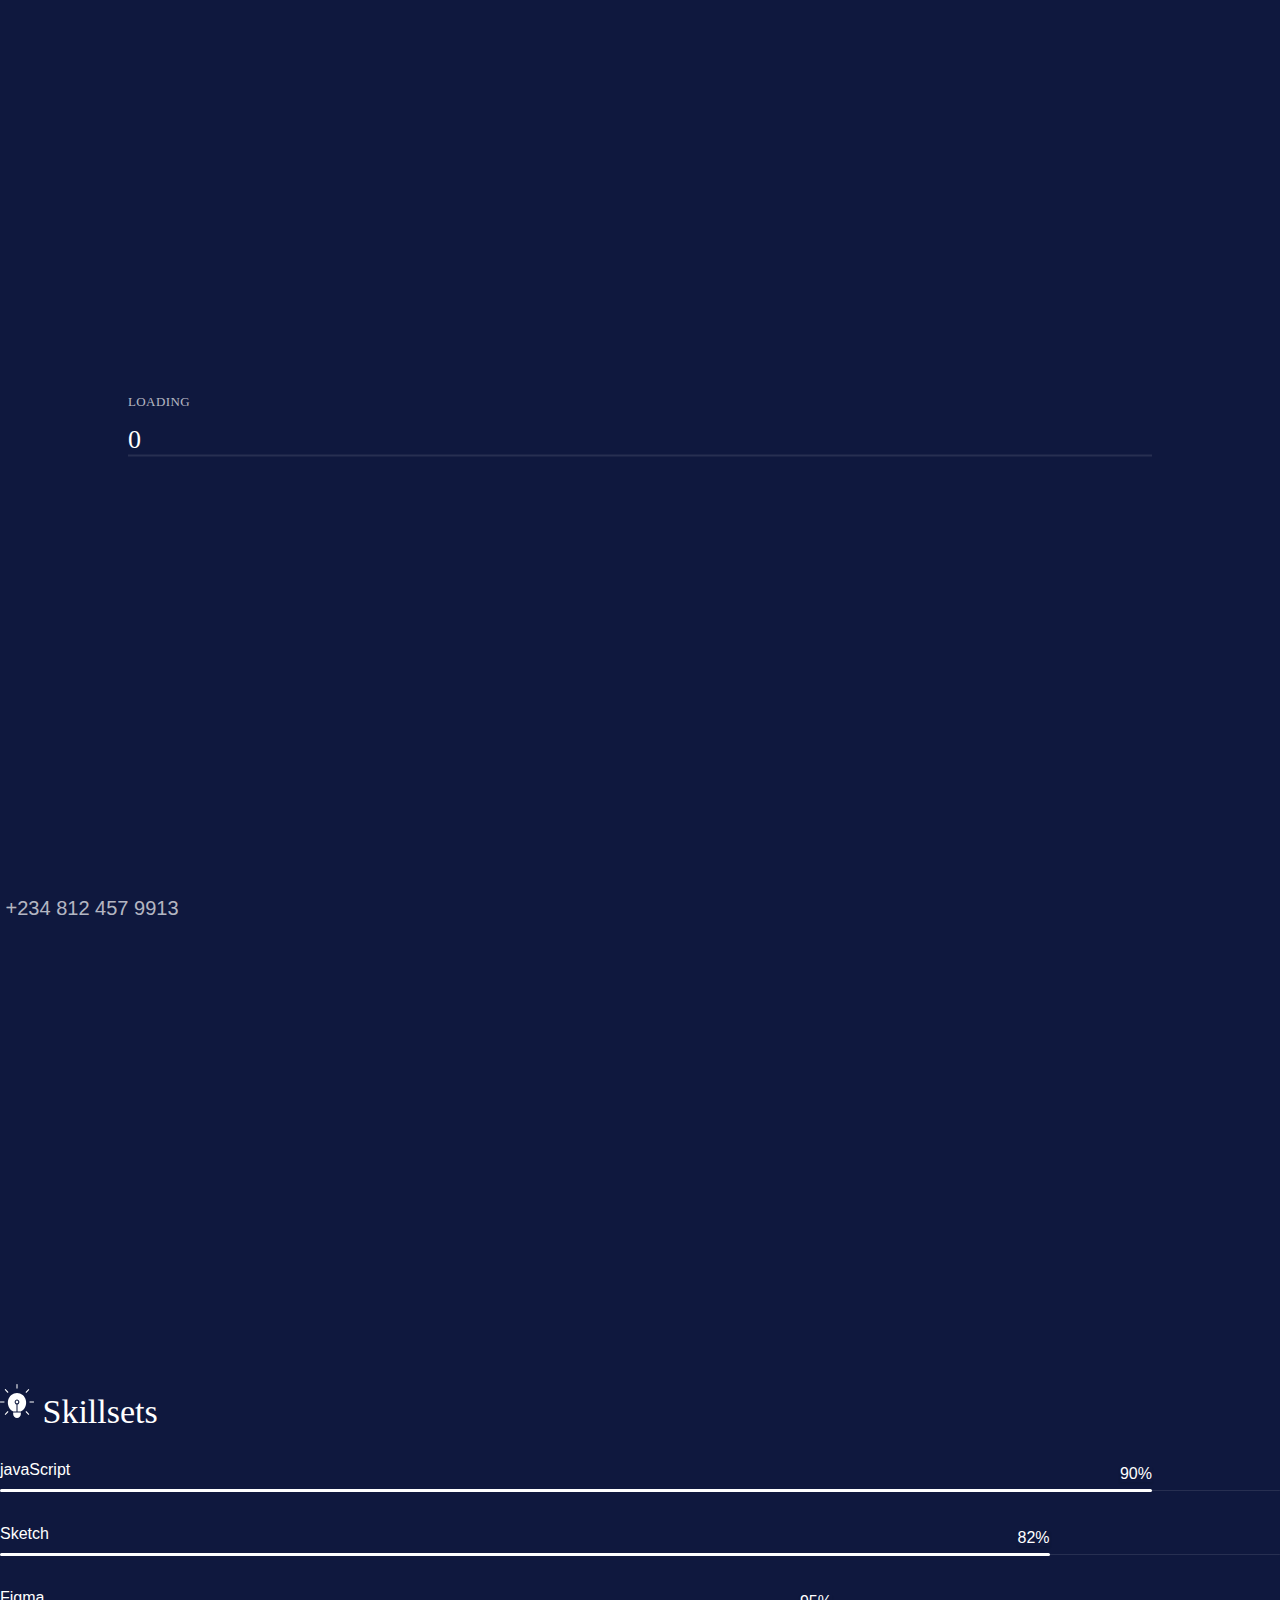
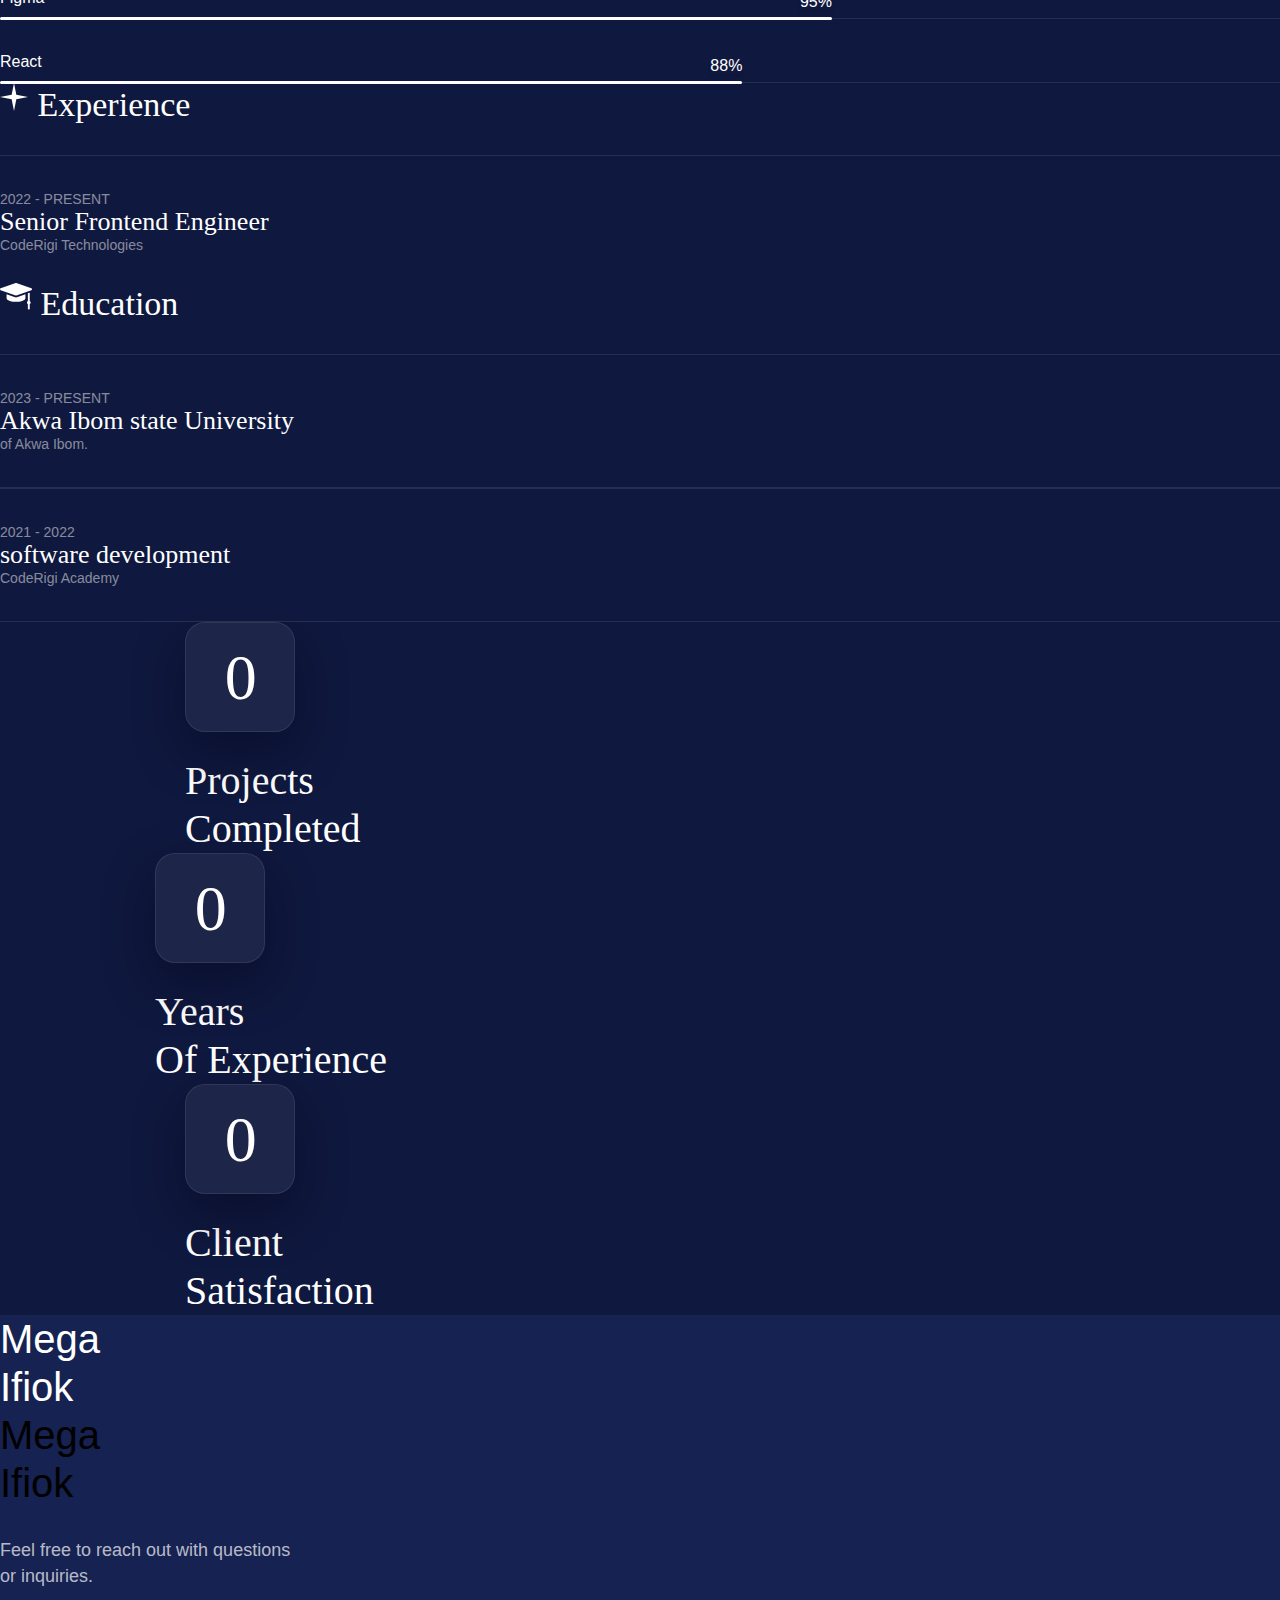
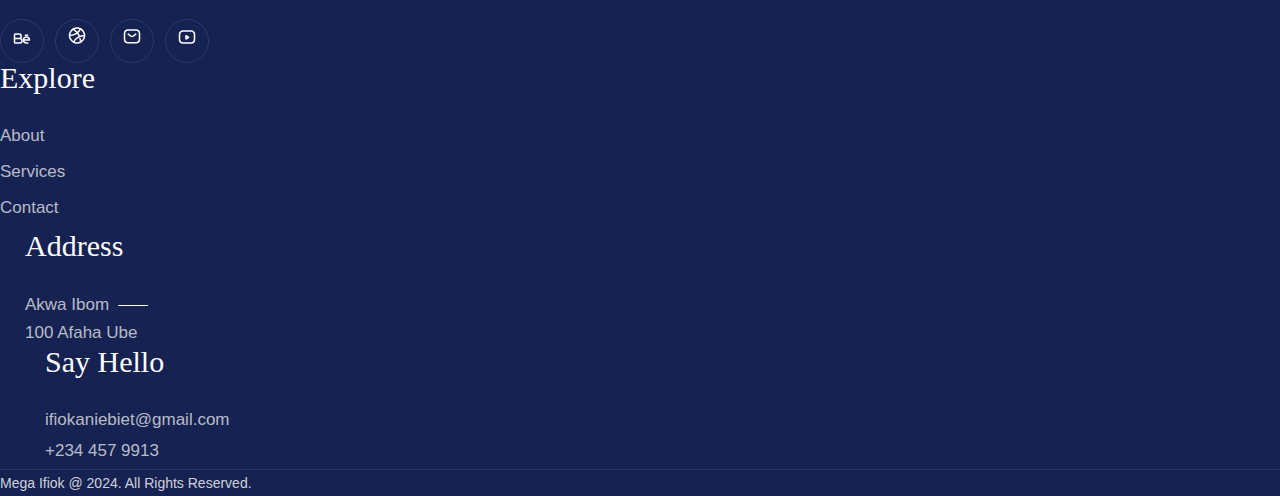
==== about-me.html @ 75d925d6 "other c0ommit" ====
<!doctype html>
<html class="no-js" lang="zxx">



<head>
    <meta charset="utf-8">
    <meta http-equiv="x-ua-compatible" content="ie=edge">
    <title>Mega Ifiok - personal portfolio</title>
    <meta name="description" content="">
    <meta name="viewport" content="width=device-width, initial-scale=1">

    <!-- Place favicon.ico in the root directory -->
    <link rel="shortcut icon" type="image/x-icon" href="">

    <!-- CSS here -->
    <link rel="stylesheet" href="assets/css/bootstrap.css">
    <link rel="stylesheet" href="assets/css/animate.css">
    <link rel="stylesheet" href="assets/css/custom-animation.css">
    <link rel="stylesheet" href="assets/css/swiper-bundle.css">
    <link rel="stylesheet" href="assets/css/slick.css">
    <link rel="stylesheet" href="assets/css/nice-select.css">
    <link rel="stylesheet" href="assets/css/magnific-popup.css">
    <link rel="stylesheet" href="assets/css/font-awesome-pro.css">
    <link rel="stylesheet" href="assets/css/spacing.css">
    <link rel="stylesheet" href="assets/css/main.css">
</head>

<body id="body" class="tp-magic-cursor">

    <!-- pre loader area start -->
    <div id="loading">
        <div id="loading-center">
            <div id="loading-center-absolute">
                <!-- loading content here -->
                <div class="preloader__content text-center">
                    <div class="preloader__top-text d-flex align-items-center justify-content-between">
                        <p class="preloader__loading text-start">Loading</p>
                        <h2 id="tp-loading-number" class="text-end">0</h2>
                    </div>
                    <div id="tp-loading-bar" class="preloader__bar">
                        <div id="tp-loading-line" class="preloader__bar-inner"></div>
                    </div>
                </div>
            </div>
        </div>
    </div>
    <!-- pre loader area end -->


    <!-- Begin magic cursor 
   ======================== -->
    <div id="magic-cursor">
        <div id="ball"></div>
    </div>
    <!-- End magic cursor -->

    <!-- back to top start -->
    <div class="back-to-top-wrapper">
        <button id="back_to_top" type="button" class="back-to-top-btn">
            <svg width="12" height="7" viewBox="0 0 12 7" fill="none" xmlns="http://www.w3.org/2000/svg">
                <path d="M11 6L6 1L1 6" stroke="currentColor" stroke-width="1.5" stroke-linecap="round"
                    stroke-linejoin="round" />
            </svg>
        </button>
    </div>
    <!-- back to top end -->

    <!-- offcanvas area end -->
    <div class="tp-offcanvas-area">
        <div class="tp-offcanvas-bg is-left"></div>
        <div class="tp-offcanvas-bg is-right d-none d-md-block">
            <div class="tp-offcanvas-shape">
                <img class="tp-offcanvas-shape-1" src="assets/img/offcanvas/bg-shape-2.png" alt="">
            </div>
        </div>
        <div class="tp-offcanvas-wrapper-2">
            <div class="tp-offcanvas-left">
                <div class="tp-offcanvas-left-wrap d-flex justify-content-between align-items-center">
                    <div class="tpoffcanvas__logo">
                        <a href="#" class="logo-white" style="color: white;">
                            <h1>Mega ifiok</h1>
                        </a>
                        <a href="#" class="logo-black">
                            <h1>Mega ifiok</h1>
                        </a>
                    </div>
                    <div class="tp-offcanvas-close d-md-none text-end">
                        <button class="tp-offcanvas-close-btn tp-offcanvas-close-btn">
                            <span class="text">
                                <span>close</span>
                            </span>

                            <span class="d-inline-block">
                                <span>
                                    <svg width="38" height="38" viewBox="0 0 38 38" fill="none"
                                        xmlns="http://www.w3.org/2000/svg">
                                        <path d="M9.80859 9.80762L28.1934 28.1924" stroke="currentColor"
                                            stroke-width="1.5" stroke-linecap="round" stroke-linejoin="round" />
                                        <path d="M9.80859 28.1924L28.1934 9.80761" stroke="currentColor"
                                            stroke-width="1.5" stroke-linecap="round" stroke-linejoin="round" />
                                    </svg>
                                </span>
                            </span>

                        </button>
                    </div>
                </div>
                <div class="tp-main-menu-mobile menu-hover-active counter-row">
                    <nav></nav>
                </div>
            </div>
            <div class="tp-offcanvas-right d-none d-md-block">
                <div class="tp-offcanvas-close text-end">
                    <button class="tp-offcanvas-close-btn tp-offcanvas-close-btn">
                        <span class="text">
                            <span>close</span>
                        </span>

                        <span class="d-inline-block">
                            <span>
                                <svg width="38" height="38" viewBox="0 0 38 38" fill="none"
                                    xmlns="http://www.w3.org/2000/svg">
                                    <path d="M9.80859 9.80762L28.1934 28.1924" stroke="currentColor" stroke-width="1.5"
                                        stroke-linecap="round" stroke-linejoin="round" />
                                    <path d="M9.80859 28.1924L28.1934 9.80761" stroke="currentColor" stroke-width="1.5"
                                        stroke-linecap="round" stroke-linejoin="round" />
                                </svg>
                            </span>
                        </span>

                    </button>
                </div>
                <div class="tp-offcanvas-right-inner d-flex flex-column justify-content-between h-100">

                    <div class="tpoffcanvas__right-info">
                        <div class="tpoffcanvas__tel">
                            <a href="tel:61404093954">+234 815 296 4698</a>
                        </div>
                        <div class="tpoffcanvas__mail">
                            <a href="mailto:ifiokaniebiet@gmail.com">
                                ifiokaniebiet@gmail.com</a>
                        </div>
                        <div class="tpoffcanvas__text">
                            <p>If in doubt. reach out.</p>
                        </div>
                    </div>

                    <div class="tpoffcanvas__social-link">
                        <ul>
                            <li><a href="#">Facebook</a></li>
                            <li><a href="#">Instagram</a></li>
                            <li><a href="#">Linkedin</a></li>
                            <li><a href="#">X (Twitter)</a></li>
                        </ul>
                    </div>
                </div>
            </div>
        </div>
    </div>
    <!-- offcanvas area start -->

    <header>
        <!-- header area start -->
        <div class="tp-header-4__area tp-header-transparent tp-header-4__mob-ptb tp-header-4__plr header">
            <div class="container-fluid">
                <div class="tp-header-box p-relative">
                    <div class="row align-items-center">
                        <div class="col-xl-2 col-lg-6 col-md-6 col-6">
                            <div class="tp-header-3__logo">
                                <a class="logo-white" href="index.html">
                                    <h1 style="color: white;">Mega ifiok</h1>
                                </a>
                                <a class="logo-black" href="index.html">
                                    <h1 style="color: black;">Mega ifiok</h1>
                                </a>
                            </div>
                        </div>
                        <div class="col-xl-7 d-none d-xl-block">
                            <div class="tp-header-4__menu text-center">
                                <nav>
                                    <ul>
                                        <li class="has-dropdown p-static">
                                            <a href="index.html">Home</a>

                                        </li>
                                        <li><a href="about-me.html">About Me</a></li>
                                        <li class="has-dropdown"><a href="service.html">Services</a>

                                        </li>

                                        <li><a href="contact.html">Contact</a></li>
                                    </ul>
                                </nav>
                                <div class="offcanvas-menu-style d-none">
                                    <nav class="tp-main-menu-content">
                                        <ul>
                                            <li class="has-dropdown">
                                                <a href="index.html">Home</a>

                                            </li>
                                            <li><a href="about-me.html">About Me</a></li>
                                            <li class="has-dropdown"><a href="service.html">Services</a>

                                            </li>
                                            <li><a href="contact.html">Contact</a></li>
                                        </ul>
                                    </nav>
                                </div>
                            </div>
                        </div>
                        <div class="col-xl-3 col-lg-6 col-md-6 col-6">
                            <div class="tp-header-3__right-action d-flex align-items-center justify-content-end">
                                <div class="tp-theme-toggle-single">
                                    <label class="tp-theme-toggle-main themepure-theme-toggle">
                                        <span class="dark">
                                            <svg width="14" height="14" viewBox="0 0 14 14" fill="none"
                                                xmlns="http://www.w3.org/2000/svg">
                                                <path
                                                    d="M14 7.63063C13.8774 8.95738 13.3795 10.2218 12.5645 11.2759C11.7495 12.33 10.6512 13.1301 9.39801 13.5828C8.14485 14.0354 6.78869 14.1218 5.48822 13.8319C4.18775 13.5419 2.99676 12.8875 2.05461 11.9454C1.11246 11.0032 0.458115 9.81225 0.168141 8.51178C-0.121832 7.21131 -0.0354396 5.85515 0.41721 4.60199C0.86986 3.34883 1.67005 2.2505 2.72413 1.43552C3.77822 0.620536 5.04262 0.122609 6.36937 0C5.5926 1.05088 5.21881 2.34566 5.31599 3.64884C5.41317 4.95202 5.97487 6.17704 6.89892 7.10109C7.82296 8.02513 9.04798 8.58683 10.3512 8.68401C11.6543 8.78119 12.9491 8.4074 14 7.63063Z"
                                                    fill="white" />
                                            </svg>
                                        </span>
                                        <input type="checkbox" class="themepure-theme-toggle-input">
                                        <span class="light">
                                            <svg width="21" height="20" viewBox="0 0 21 20" fill="none"
                                                xmlns="http://www.w3.org/2000/svg">
                                                <path
                                                    d="M10.0581 14.2166C12.3522 14.2166 14.212 12.3569 14.212 10.0628C14.212 7.7687 12.3522 5.90897 10.0581 5.90897C7.76403 5.90897 5.9043 7.7687 5.9043 10.0628C5.9043 12.3569 7.76403 14.2166 10.0581 14.2166Z"
                                                    fill="#FFC05A" />
                                                <path d="M10 1V2.63636" stroke="#FFC05A" stroke-width="2"
                                                    stroke-linecap="round" stroke-linejoin="round" />
                                                <path d="M10 17.3637V19.0001" stroke="#FFC05A" stroke-width="2"
                                                    stroke-linecap="round" stroke-linejoin="round" />
                                                <path d="M3.63477 3.63455L4.79658 4.79637" stroke="#FFC05A"
                                                    stroke-width="2" stroke-linecap="round" stroke-linejoin="round" />
                                                <path d="M15.2031 15.2036L16.3649 16.3654" stroke="#FFC05A"
                                                    stroke-width="2" stroke-linecap="round" stroke-linejoin="round" />
                                                <path d="M1 10.0001H2.63636" stroke="#FFC05A" stroke-width="2"
                                                    stroke-linecap="round" stroke-linejoin="round" />
                                                <path d="M17.3652 10.0001H19.0016" stroke="#FFC05A" stroke-width="2"
                                                    stroke-linecap="round" stroke-linejoin="round" />
                                                <path d="M3.63477 16.3654L4.79658 15.2036" stroke="#FFC05A"
                                                    stroke-width="2" stroke-linecap="round" stroke-linejoin="round" />
                                                <path d="M15.2031 4.79637L16.3649 3.63455" stroke="#FFC05A"
                                                    stroke-width="2" stroke-linecap="round" stroke-linejoin="round" />
                                            </svg>
                                        </span>
                                    </label>
                                </div>
                                <div class="tp-header-3__btn d-none d-md-block">
                                    <a class="tp-btn-white" href="contact.html">
                                        Let’s Talk
                                        <span>
                                            <svg width="12" height="12" viewBox="0 0 12 12" fill="none"
                                                xmlns="http://www.w3.org/2000/svg">
                                                <path
                                                    d="M4.9297 10.3651C5.12061 10.2162 5.29376 10.043 5.64006 9.69671L9.95722 5.37954C10.0616 5.27517 10.0138 5.0954 9.87438 5.04702C9.36479 4.87022 8.70189 4.53829 8.0818 3.9182C7.46171 3.29811 7.12978 2.63521 6.95299 2.12562C6.9046 1.98617 6.72483 1.9384 6.62046 2.04278L2.30329 6.35994L2.30328 6.35995C1.95699 6.70624 1.78385 6.87939 1.63494 7.0703C1.45928 7.29551 1.30868 7.53919 1.18581 7.79701C1.08164 8.01558 1.00421 8.24789 0.849336 8.71249L0.649225 9.31283L0.331026 10.2674L0.0326691 11.1625C-0.0435433 11.3911 0.0159628 11.6432 0.186379 11.8136C0.356795 11.984 0.608868 12.0435 0.837505 11.9673L1.73258 11.669L2.68717 11.3508L3.28751 11.1507C3.75211 10.9958 3.98442 10.9184 4.20299 10.8142C4.46082 10.6913 4.70449 10.5407 4.9297 10.3651Z"
                                                    fill="currentcolor" />
                                                <path
                                                    d="M11.3089 4.02783C12.2304 3.10641 12.2304 1.61249 11.3089 0.691067C10.3875 -0.230356 8.89359 -0.230356 7.97217 0.691067L7.83337 0.82986C7.69944 0.963792 7.63876 1.15087 7.67222 1.3373C7.69327 1.45458 7.73229 1.62603 7.80327 1.83063C7.94522 2.23979 8.21329 2.77689 8.7182 3.2818C9.22311 3.78671 9.76021 4.05478 10.1694 4.19673C10.374 4.26772 10.5454 4.30673 10.6627 4.32778C10.8491 4.36124 11.0362 4.30056 11.1701 4.16663L11.3089 4.02783Z"
                                                    fill="currentcolor" />
                                            </svg>
                                        </span>
                                    </a>
                                </div>
                                <div class="tp-header-3__bar">
                                    <button class=" tp-menu-bar tp-offcanvas-open-btn">
                                        <svg width="32" height="10" viewBox="0 0 32 10" fill="none"
                                            xmlns="http://www.w3.org/2000/svg">
                                            <path d="M31 1H1" stroke="currentcolor" stroke-width="2"
                                                stroke-linecap="round" />
                                            <path d="M31 9H1" stroke="currentcolor" stroke-width="2"
                                                stroke-linecap="round" />
                                        </svg>
                                    </button>
                                </div>
                            </div>
                        </div>
                    </div>
                </div>
            </div>
        </div>
        <!-- header area end -->
    </header>

    <header>
        <!-- header area start -->
        <div
            class="tp-header-4__area tp-header-transparent tp-header-4__mob-ptb tp-header-4__plr tp-int-menu tp-header-sticky-cloned">
            <div class="container-fluid">
                <div class="row align-items-center">
                    <div class="col-xl-2 col-lg-6 col-md-6 col-6">
                        <div class="tp-header-3__logo">
                            <a class="logo-white" href="index.html">
                                <h1 style="color:white;">Mega Ifiok</h1>
                            </a>
                            <a class="logo-black" href="index.html">
                                <h1 style="color:black;">Mega Ifiok</h1>
                            </a>
                        </div>
                    </div>
                    <div class="col-xl-7 d-none d-xl-block">
                        <div class="tp-header-4__menu text-center">
                            <nav>
                                <ul>
                                    <li class="has-dropdown p-static">
                                        <a href="index.html">Home</a>
                                    </li>
                                    <li><a href="about-me.html">About Me</a></li>
                                    <li class="has-dropdown"><a href="service.html">Services</a></li>


                                    <li><a href="contact.html">Contact</a></li>
                                </ul>
                            </nav>
                            <div class="offcanvas-menu-style d-none">
                                <nav class="tp-main-menu-content">
                                    <ul>
                                        <li class="has-dropdown">
                                            <a href="index.html">Home</a>

                                        </li>
                                        <li><a href="about-me.html">About Me</a></li>
                                        <li class="has-dropdown"><a href="service.html">Services</a>

                                        </li>


                                        <li><a href="contact.html">Contact</a></li>
                                    </ul>
                                </nav>
                            </div>
                        </div>
                    </div>
                    <div class="col-xl-3 col-lg-6 col-md-6 col-6">
                        <div class="tp-header-3__right-action d-flex align-items-center justify-content-end">
                            <div class="tp-theme-toggle-single">
                                <label class="tp-theme-toggle-main themepure-theme-toggle">
                                    <span class="dark">
                                        <svg width="14" height="14" viewBox="0 0 14 14" fill="none"
                                            xmlns="http://www.w3.org/2000/svg">
                                            <path
                                                d="M14 7.63063C13.8774 8.95738 13.3795 10.2218 12.5645 11.2759C11.7495 12.33 10.6512 13.1301 9.39801 13.5828C8.14485 14.0354 6.78869 14.1218 5.48822 13.8319C4.18775 13.5419 2.99676 12.8875 2.05461 11.9454C1.11246 11.0032 0.458115 9.81225 0.168141 8.51178C-0.121832 7.21131 -0.0354396 5.85515 0.41721 4.60199C0.86986 3.34883 1.67005 2.2505 2.72413 1.43552C3.77822 0.620536 5.04262 0.122609 6.36937 0C5.5926 1.05088 5.21881 2.34566 5.31599 3.64884C5.41317 4.95202 5.97487 6.17704 6.89892 7.10109C7.82296 8.02513 9.04798 8.58683 10.3512 8.68401C11.6543 8.78119 12.9491 8.4074 14 7.63063Z"
                                                fill="white" />
                                        </svg>
                                    </span>
                                    <input type="checkbox" class="themepure-theme-toggle-input">
                                    <span class="light">
                                        <svg width="21" height="20" viewBox="0 0 21 20" fill="none"
                                            xmlns="http://www.w3.org/2000/svg">
                                            <path
                                                d="M10.0581 14.2166C12.3522 14.2166 14.212 12.3569 14.212 10.0628C14.212 7.7687 12.3522 5.90897 10.0581 5.90897C7.76403 5.90897 5.9043 7.7687 5.9043 10.0628C5.9043 12.3569 7.76403 14.2166 10.0581 14.2166Z"
                                                fill="#FFC05A" />
                                            <path d="M10 1V2.63636" stroke="#FFC05A" stroke-width="2"
                                                stroke-linecap="round" stroke-linejoin="round" />
                                            <path d="M10 17.3637V19.0001" stroke="#FFC05A" stroke-width="2"
                                                stroke-linecap="round" stroke-linejoin="round" />
                                            <path d="M3.63477 3.63455L4.79658 4.79637" stroke="#FFC05A" stroke-width="2"
                                                stroke-linecap="round" stroke-linejoin="round" />
                                            <path d="M15.2031 15.2036L16.3649 16.3654" stroke="#FFC05A" stroke-width="2"
                                                stroke-linecap="round" stroke-linejoin="round" />
                                            <path d="M1 10.0001H2.63636" stroke="#FFC05A" stroke-width="2"
                                                stroke-linecap="round" stroke-linejoin="round" />
                                            <path d="M17.3652 10.0001H19.0016" stroke="#FFC05A" stroke-width="2"
                                                stroke-linecap="round" stroke-linejoin="round" />
                                            <path d="M3.63477 16.3654L4.79658 15.2036" stroke="#FFC05A" stroke-width="2"
                                                stroke-linecap="round" stroke-linejoin="round" />
                                            <path d="M15.2031 4.79637L16.3649 3.63455" stroke="#FFC05A" stroke-width="2"
                                                stroke-linecap="round" stroke-linejoin="round" />
                                        </svg>
                                    </span>
                                </label>
                            </div>
                            <div class="tp-header-3__btn d-none d-md-block">
                                <a class="tp-btn-white" href="contact.html">
                                    Let’s Talk
                                    <span>
                                        <svg width="12" height="12" viewBox="0 0 12 12" fill="none"
                                            xmlns="http://www.w3.org/2000/svg">
                                            <path
                                                d="M4.9297 10.3651C5.12061 10.2162 5.29376 10.043 5.64006 9.69671L9.95722 5.37954C10.0616 5.27517 10.0138 5.0954 9.87438 5.04702C9.36479 4.87022 8.70189 4.53829 8.0818 3.9182C7.46171 3.29811 7.12978 2.63521 6.95299 2.12562C6.9046 1.98617 6.72483 1.9384 6.62046 2.04278L2.30329 6.35994L2.30328 6.35995C1.95699 6.70624 1.78385 6.87939 1.63494 7.0703C1.45928 7.29551 1.30868 7.53919 1.18581 7.79701C1.08164 8.01558 1.00421 8.24789 0.849336 8.71249L0.649225 9.31283L0.331026 10.2674L0.0326691 11.1625C-0.0435433 11.3911 0.0159628 11.6432 0.186379 11.8136C0.356795 11.984 0.608868 12.0435 0.837505 11.9673L1.73258 11.669L2.68717 11.3508L3.28751 11.1507C3.75211 10.9958 3.98442 10.9184 4.20299 10.8142C4.46082 10.6913 4.70449 10.5407 4.9297 10.3651Z"
                                                fill="currentcolor" />
                                            <path
                                                d="M11.3089 4.02783C12.2304 3.10641 12.2304 1.61249 11.3089 0.691067C10.3875 -0.230356 8.89359 -0.230356 7.97217 0.691067L7.83337 0.82986C7.69944 0.963792 7.63876 1.15087 7.67222 1.3373C7.69327 1.45458 7.73229 1.62603 7.80327 1.83063C7.94522 2.23979 8.21329 2.77689 8.7182 3.2818C9.22311 3.78671 9.76021 4.05478 10.1694 4.19673C10.374 4.26772 10.5454 4.30673 10.6627 4.32778C10.8491 4.36124 11.0362 4.30056 11.1701 4.16663L11.3089 4.02783Z"
                                                fill="currentcolor" />
                                        </svg>
                                    </span>
                                </a>
                            </div>
                            <div class="tp-header-3__bar">
                                <button class=" tp-menu-bar tp-offcanvas-open-btn">
                                    <svg width="32" height="10" viewBox="0 0 32 10" fill="none"
                                        xmlns="http://www.w3.org/2000/svg">
                                        <path d="M31 1H1" stroke="currentcolor" stroke-width="2"
                                            stroke-linecap="round" />
                                        <path d="M31 9H1" stroke="currentcolor" stroke-width="2"
                                            stroke-linecap="round" />
                                    </svg>
                                </button>
                            </div>
                        </div>
                    </div>
                </div>
            </div>
        </div>
        <!-- header area start -->
    </header>


    <div id="smooth-wrapper" class="black-bg-3">
        <div id="smooth-content">


            <main>

                <!-- ab hero area start -->
                <div class="ab-hero__area ab-hero__customize ab-hero__ptb black-bg-3 p-relative z-index-1 fix">

                    <div class="ab-hero__text d-none d-lg-block col-md-4">
                        <span>About Me</span>
                    </div>
                    <div class="smooth">
                        <a href="#about-info-area" class="d-none d-xl-block">
                            <div class="tp-hero-3__scrool-down">
                                <span class="text">Scroll</span>
                                <span>
                                    <svg width="14" height="93" viewBox="0 0 14 93" fill="none"
                                        xmlns="http://www.w3.org/2000/svg">
                                        <path d="M14 85.8995C10.1308 85.8995 6.9999 88.9319 6.9999 92.6793"
                                            stroke="white" stroke-width="2" stroke-miterlimit="10" />
                                        <path d="M7 92.6793C7 88.9319 3.86911 85.8995 -0.000102413 85.8995"
                                            stroke="white" stroke-width="2" stroke-miterlimit="10" />
                                        <path d="M7 0L7 90" stroke="white" stroke-width="2" stroke-miterlimit="10" />
                                    </svg>
                                </span>
                            </div>
                        </a>
                    </div>
                    <div class="container">
                        <div class="row">
                            <div class="col-xl-4 col-lg-5">
                                <div class="ab-hero__title-box">
                                    <h3 class="ab-hero__title tp-char-animation">I’m Mega ifiok</h3>
                                </div>
                                <div class="ab-hero__btn-box">
                                    <a class="tp-btn-border-sm" href="assets/img/cv/mycv.docx">
                                        Download CV
                                        <span>
                                            <svg width="16" height="16" viewBox="0 0 16 16" fill="none"
                                                xmlns="http://www.w3.org/2000/svg">
                                                <path
                                                    d="M15 10.3331V13.4442C15 13.8568 14.8361 14.2525 14.5444 14.5442C14.2527 14.8359 13.857 14.9998 13.4444 14.9998H2.55556C2.143 14.9998 1.74733 14.8359 1.45561 14.5442C1.16389 14.2525 1 13.8568 1 13.4442V10.3331"
                                                    stroke="currentColor" stroke-width="1.5" stroke-linecap="round"
                                                    stroke-linejoin="round" />
                                                <path d="M4.11328 6.44458L8.00217 10.3335L11.8911 6.44458"
                                                    stroke="currentColor" stroke-width="1.5" stroke-linecap="round"
                                                    stroke-linejoin="round" />
                                                <path d="M8 10.3333V1" stroke="currentColor" stroke-width="1.5"
                                                    stroke-linecap="round" stroke-linejoin="round" />
                                            </svg>
                                        </span>
                                    </a>
                                </div>
                            </div>
                            <div class="col-xl-8 col-lg-7">
                                <div class="ab-hero__right-box text-end p-relative mt-25 wow tpfadeLeft"
                                    data-wow-duration=".9s" data-wow-delay=".5s">
                                    <div class="ab-hero__signature">
                                        <img src="assets/img/hero/ab-signature.jpg" alt="">
                                    </div>
                                    <div class="ab-hero__circle">
                                        <img class="tp-rotate-center" src="assets/img/hero/ab-circle-img.png" alt="">
                                    </div>
                                    <div class="ab-hero__big-img">
                                        <img src="assets/img/footer/mee.jpg" alt="">
                                    </div>
                                </div>
                            </div>
                        </div>
                    </div>
                </div>
                <!-- ab hero area end -->


                <!-- ab info area start -->
                <div id="about-info-area" class="ab-info__area black-bg-3 pb-160">
                    <div class="container">
                        <div class="row">
                            <div class="col-xl-12">
                                <div class="ab-info__text">

                                    <div>
                                        I’m Mega <span class="line"></span> a highly rated developer
                                        based in Nigeria.
                                        <a class="tp-hover-reveal-item" href="#">
                                            Product Design
                                            <span></span>
                                            <div class="tp-hover-reveal-bg" data-background="assets/img/about/ab-1.png">
                                            </div>
                                        </a>,
                                        <a class="tp-hover-reveal-item" href="#">
                                            App development
                                            <span></span>
                                            <div class="tp-hover-reveal-bg" data-background="assets/img/about/ab-2.png">
                                            </div>
                                        </a> ,
                                        <a class="tp-hover-reveal-item" href="#">
                                            Web Design
                                            <span></span>
                                            <div class="tp-hover-reveal-bg" data-background="assets/img/about/ab-3.png">
                                            </div>
                                        </a> &
                                        <a class="tp-hover-reveal-item" href="#">
                                            Graphic Design
                                            <span></span>
                                            <div class="tp-hover-reveal-bg" data-background="assets/img/about/ab-4.png">
                                            </div>
                                        </a>

                                    </div>


                                </div>
                            </div>
                        </div>
                    </div>
                </div>
                <!-- ab info area end -->

                <!-- ab personal info area start -->
                <div class="ab-personal-info__area black-bg-3 pb-30 tp-personal-info-pin-section">
                    <div class="container">
                        <div class="row">
                            <div class="col-xl-6 col-lg-6">
                                <div class=" tp-personal-info-pin">
                                    <div class="ab-personal-info__left-box mr-200">
                                        <div class="tp-services-wrapper tp-services-capsule-wrapper p-relative"
                                            data-tp-throwable-scene="true">
                                            <div class="ab-personal-info__left-content">
                                                <h4 class="ab-personal-info__left-content-title">
                                                    <span>
                                                        <svg width="28" height="28" viewBox="0 0 28 28" fill="none"
                                                            xmlns="http://www.w3.org/2000/svg">
                                                            <path
                                                                d="M26.7012 1.29878C25.8354 0.433026 24.7007 0.00012207 23.5659 0.00012207C22.4311 0.00012207 21.2964 0.433085 20.4306 1.29878L18.792 2.93738L25.0623 9.20812L26.7012 7.56934C27.567 6.70353 27.9999 5.56887 27.9999 4.43409C27.9999 3.29925 27.567 2.16446 26.7012 1.29878Z"
                                                                fill="currentcolor" />
                                                            <path
                                                                d="M1.96617 19.7631L0.108182 21.6212L0 27.9999L6.37874 27.8917L8.23685 26.0336L1.96617 19.7631Z"
                                                                fill="currentcolor" />
                                                            <path
                                                                d="M17.9672 3.76208L11.5667 10.1625L2.79102 18.9382L9.06158 25.2088L17.8373 16.4331L24.2376 10.0329L17.9672 3.76208ZM10.1426 18.6818L9.31775 17.857L10.1238 17.0509L10.9487 17.8758L10.1426 18.6818ZM12.2686 16.5558L11.4437 15.731L12.2686 14.9061L13.0934 15.731L12.2686 16.5558ZM14.4134 14.4111L13.5886 13.5862L14.414 12.7614L15.2388 13.5862L14.4134 14.4111ZM16.5587 12.2662L15.7339 11.4414L16.5587 10.6166L17.3836 11.4414L16.5587 12.2662Z"
                                                                fill="currentcolor" />
                                                            <path d="M27.9982 26.8334H13.3506V28H27.9982V26.8334Z"
                                                                fill="currentcolor" />
                                                        </svg>
                                                    </span>
                                                    Personal Info
                                                </h4>
                                                <p>Perceived end knowledge certainly day sweetness why cordially.</p>
                                                <a href="mailto:ifiokaniebiet@gmail.com">ifiokaniebiet@gmail.com</a>
                                                <a href="tel:+2348124579913"><span><img
                                                            src="assets/img/about/whatsap.png" alt=""></span> +234 812
                                                    457 9913</a>
                                            </div>
                                            <div class="tp-services-capsule-item-wrapper">
                                                <p data-tp-throwable-el="">
                                                    <span class="tp-services-capsule-item"
                                                        data-bg-color="#00CC97">Frontend development</span>
                                                </p>

                                                <p data-tp-throwable-el="">
                                                    <span class="tp-services-capsule-item" data-bg-color="#FFDB59"
                                                        data-text-color="#121212">Design solutions</span>
                                                </p>

                                                <p data-tp-throwable-el="">
                                                    <span class="tp-services-capsule-item" data-bg-color="#FFDB59"
                                                        data-text-color="#121212">Consulting</span>
                                                </p>

                                                <p data-tp-throwable-el="">
                                                    <span class="tp-services-capsule-item" data-bg-color="#FFDB59"
                                                        data-text-color="#121212">High quality product</span>
                                                </p>

                                                <p data-tp-throwable-el="">
                                                    <span class="tp-services-capsule-item" data-bg-color="#19B3F1">UI/UX
                                                        Design</span>
                                                </p>
                                                <p data-tp-throwable-el="">
                                                    <span class="">
                                                        <img src="assets/img/services/shape/services-shape-1.png"
                                                            alt="">
                                                    </span>
                                                </p>
                                                <p data-tp-throwable-el="">
                                                    <span class="">
                                                        <img src="assets/img/services/shape/services-shape-2.png"
                                                            alt="">
                                                    </span>
                                                </p>
                                            </div>
                                        </div>
                                    </div>
                                </div>
                            </div>
                            <div class="col-xl-6 col-lg-6">
                                <div class="ab-personal-info__right-wrap">
                                    <div class="ab-personal-info__skill mb-85 wow tpfadeRight" data-wow-duration=".9s"
                                        data-wow-delay=".3s">
                                        <h4 class="ab-personal-info__right-title">
                                            <span>
                                                <svg width="34" height="34" viewBox="0 0 34 34" fill="none"
                                                    xmlns="http://www.w3.org/2000/svg">
                                                    <path fill-rule="evenodd" clip-rule="evenodd"
                                                        d="M17.9306 17.0117C18.1464 17.2396 18.2808 17.5397 18.311 17.8608C18.3412 18.1819 18.2652 18.5041 18.0961 18.7726C17.9269 19.0411 17.6751 19.2391 17.3835 19.333C17.0918 19.4269 16.7784 19.4108 16.4968 19.2875C16.2151 19.1641 15.9825 18.9412 15.8387 18.6567C15.6949 18.3721 15.6488 18.0436 15.7082 17.7271C15.7676 17.4106 15.9288 17.1257 16.1645 16.921C16.4001 16.7162 16.6955 16.6043 17.0003 16.6043C17.1731 16.6042 17.3442 16.64 17.5038 16.7099C17.6634 16.7798 17.8085 16.8824 17.9307 17.0117H17.9306ZM17.5155 20.4206V27.4166H20.9695C21.014 27.3602 21.0689 27.3138 21.1308 27.2805C22.9641 26.298 24.4315 24.6905 25.2963 22.7172C26.1612 20.7439 26.3731 18.5197 25.8978 16.4033C25.4226 14.287 24.288 12.4017 22.6769 11.0514C21.0658 9.7011 19.0721 8.96453 17.0173 8.96042C14.9624 8.95631 12.9661 9.6849 11.3501 11.0287C9.73424 12.3725 8.59291 14.2533 8.11015 16.3678C7.62739 18.4822 7.83133 20.7072 8.68911 22.6839C9.54689 24.6607 11.0085 26.2741 12.8383 27.2639C12.9136 27.2979 12.9803 27.3502 13.0328 27.4166H16.485V20.4206C15.9221 20.2863 15.4257 19.9371 15.0908 19.4397C14.7559 18.9423 14.606 18.3316 14.6698 17.7245C14.7335 17.1174 15.0065 16.5565 15.4365 16.1492C15.8665 15.7418 16.4232 15.5166 17.0002 15.5166C17.5772 15.5166 18.134 15.7418 18.564 16.1492C18.9939 16.5565 19.2669 17.1174 19.3307 17.7245C19.3945 18.3316 19.2446 18.9423 18.9097 19.4397C18.5748 19.9371 18.0784 20.2863 17.5155 20.4206ZM16.485 0.545464C16.485 0.400798 16.5393 0.262057 16.6359 0.159763C16.7325 0.0574683 16.8636 0 17.0002 0C17.1369 0 17.2679 0.0574683 17.3646 0.159763C17.4612 0.262057 17.5155 0.400798 17.5155 0.545464V4.2049C17.5155 4.34957 17.4612 4.48831 17.3646 4.5906C17.2679 4.6929 17.1369 4.75037 17.0002 4.75037C16.8636 4.75037 16.7325 4.6929 16.6359 4.5906C16.5393 4.48831 16.485 4.34957 16.485 4.2049V0.545464ZM28.2926 5.27172C28.3404 5.22106 28.3972 5.18087 28.4597 5.15344C28.5222 5.12602 28.5892 5.11189 28.6568 5.11187C28.7245 5.11184 28.7915 5.12593 28.854 5.15331C28.9165 5.1807 28.9733 5.22085 29.0211 5.27147C29.069 5.32209 29.1069 5.3822 29.1328 5.44836C29.1588 5.51451 29.1721 5.58542 29.1721 5.65704C29.1721 5.72865 29.1588 5.79957 29.133 5.86574C29.1071 5.93192 29.0692 5.99205 29.0214 6.04271L26.577 8.62978C26.4804 8.73208 26.3493 8.78956 26.2127 8.78956C26.076 8.78957 25.9449 8.73211 25.8483 8.62981C25.7517 8.52751 25.6974 8.38877 25.6974 8.24409C25.6973 8.09942 25.7516 7.96067 25.8483 7.85836L28.2926 5.27172ZM33.485 17.4517C33.6216 17.4517 33.7526 17.5091 33.8492 17.6114C33.9457 17.7136 34 17.8523 34 17.9969C34 18.1415 33.9457 18.2801 33.8492 18.3824C33.7526 18.4846 33.6216 18.542 33.485 18.542H30.0286C29.892 18.542 29.761 18.4846 29.6645 18.3824C29.5679 18.2801 29.5136 18.1415 29.5136 17.9969C29.5136 17.8523 29.5679 17.7136 29.6645 17.6114C29.761 17.5091 29.892 17.4517 30.0286 17.4517H33.485ZM29.0214 29.952C29.0692 30.0027 29.1071 30.0628 29.133 30.129C29.1588 30.1951 29.1721 30.2661 29.1721 30.3377C29.1721 30.4093 29.1588 30.4802 29.1328 30.5464C29.1069 30.6125 29.069 30.6726 29.0211 30.7232C28.9733 30.7739 28.9165 30.814 28.854 30.8414C28.7915 30.8688 28.7245 30.8829 28.6568 30.8829C28.5892 30.8828 28.5222 30.8687 28.4597 30.8413C28.3972 30.8138 28.3404 30.7737 28.2926 30.723L25.8483 28.1354C25.8004 28.0847 25.7625 28.0246 25.7366 27.9584C25.7108 27.8922 25.6975 27.8213 25.6975 27.7497C25.6975 27.6051 25.7519 27.4664 25.8485 27.3641C25.9451 27.2619 26.0762 27.2045 26.2128 27.2045C26.3494 27.2046 26.4804 27.2621 26.577 27.3644L29.0214 29.952ZM5.70781 30.723C5.61123 30.8253 5.48022 30.8828 5.34359 30.8829C5.20697 30.8829 5.07592 30.8255 4.97928 30.7232C4.88264 30.621 4.82833 30.4823 4.82828 30.3377C4.82824 30.193 4.88247 30.0543 4.97905 29.952L7.42345 27.3644C7.52003 27.2621 7.65104 27.2046 7.78766 27.2045C7.92429 27.2045 8.05534 27.2619 8.15197 27.3641C8.24861 27.4664 8.30293 27.6051 8.30297 27.7497C8.30302 27.8943 8.24879 28.0331 8.15221 28.1354L5.70781 30.723ZM0.514992 18.542C0.378407 18.542 0.247417 18.4846 0.150838 18.3824C0.0542579 18.2801 0 18.1415 0 17.9969C0 17.8523 0.0542579 17.7136 0.150838 17.6114C0.247417 17.5091 0.378407 17.4517 0.514992 17.4517H3.97178C4.10836 17.4517 4.23935 17.5091 4.33593 17.6114C4.43251 17.7136 4.48677 17.8523 4.48677 17.9969C4.48677 18.1415 4.43251 18.2801 4.33593 18.3824C4.23935 18.4846 4.10836 18.542 3.97178 18.542H0.514992ZM4.97905 6.04256C4.88409 5.93991 4.83123 5.80173 4.83197 5.65805C4.83271 5.51438 4.88698 5.37681 4.98299 5.27526C5.079 5.1737 5.20899 5.11636 5.34471 5.1157C5.48043 5.11504 5.61092 5.1711 5.70781 5.27172L8.15221 7.85843C8.24884 7.96074 8.30312 8.09949 8.30311 8.24416C8.30311 8.38884 8.24881 8.52759 8.15217 8.62988C8.05553 8.73218 7.92447 8.78964 7.7878 8.78963C7.65114 8.78963 7.52008 8.73215 7.42345 8.62984L4.97905 6.04278V6.04256ZM20.8471 28.5065H13.1534V29.9276C13.1534 31.0077 13.5587 32.0435 14.2801 32.8072C15.0015 33.5709 15.98 34 17.0002 34C18.0205 34 18.999 33.5709 19.7204 32.8072C20.4418 32.0435 20.8471 31.0077 20.8471 29.9276V28.5065Z"
                                                        fill="currentcolor" />
                                                </svg>
                                            </span>
                                            Skillsets
                                        </h4>
                                        <div class="p-progress-bar-wrap">
                                            <div class="tp-progress-bar-item">
                                                <label>javaScript</label>
                                                <div class="tp-progress-bar">
                                                    <div class="progress">
                                                        <div class="progress-bar wow slideInLeft" data-wow-delay=".1s"
                                                            data-wow-duration="2s" role="progressbar" data-width="90%"
                                                            aria-valuenow="90" aria-valuemin="0" aria-valuemax="100"
                                                            style="width: 90%; visibility: visible; animation-duration: 2s; animation-delay: 0.1s; animation-name: slideInLeft;">
                                                            <span>90%</span>
                                                        </div>
                                                    </div>
                                                </div>
                                            </div>
                                            <div class="tp-progress-bar-item">
                                                <label>Sketch</label>
                                                <div class="tp-progress-bar">
                                                    <div class="progress">
                                                        <div class="progress-bar wow slideInLeft" data-wow-delay=".1s"
                                                            data-wow-duration="2s" role="progressbar" data-width="82%"
                                                            aria-valuenow="82" aria-valuemin="0" aria-valuemax="100"
                                                            style="width: 82%; visibility: visible; animation-duration: 2s; animation-delay: 0.1s; animation-name: slideInLeft;">
                                                            <span>82%</span>
                                                        </div>
                                                    </div>
                                                </div>
                                            </div>
                                            <div class="tp-progress-bar-item">
                                                <label>Figma</label>
                                                <div class="tp-progress-bar">
                                                    <div class="progress">
                                                        <div class="progress-bar wow slideInLeft" data-wow-delay=".1s"
                                                            data-wow-duration="2s" role="progressbar" data-width="65%"
                                                            aria-valuenow="58" aria-valuemin="0" aria-valuemax="100"
                                                            style="width: 65%; visibility: visible; animation-duration: 2s; animation-delay: 0.1s; animation-name: slideInLeft;">
                                                            <span>95%</span>
                                                        </div>
                                                    </div>
                                                </div>
                                            </div>
                                            <div class="tp-progress-bar-item">
                                                <label>React</label>
                                                <div class="tp-progress-bar">
                                                    <div class="progress">
                                                        <div class="progress-bar wow slideInLeft" data-wow-delay=".1s"
                                                            data-wow-duration="2s" role="progressbar" data-width="58%"
                                                            aria-valuenow="58" aria-valuemin="0" aria-valuemax="100"
                                                            style="width: 58%; visibility: visible; animation-duration: 2s; animation-delay: 0.1s; animation-name: slideInLeft;">
                                                            <span>88%</span>
                                                        </div>
                                                    </div>
                                                </div>
                                            </div>

                                        </div>
                                    </div>
                                    <div class="ab-personal-info__exprience mb-85 wow tpfadeLeft"
                                        data-wow-duration=".9s" data-wow-delay=".5s">
                                        <h4 class="ab-personal-info__right-title">
                                            <span>
                                                <svg width="29" height="28" viewBox="0 0 29 28" fill="none"
                                                    xmlns="http://www.w3.org/2000/svg">
                                                    <path
                                                        d="M14.002 0L16.3174 11.6667L28.002 14L16.3174 16.3333L14.002 28L11.6555 16.3333L0.00195312 14L11.6555 11.6667L14.002 0Z"
                                                        fill="currentcolor" />
                                                </svg>
                                            </span>
                                            Experience
                                        </h4>
                                        <div class="ab-personal-info__exprience-box d-flex align-items-start ">
                                            <span class="ab-personal-info__exprience-length">2022 - Present</span>
                                            <div class="ab-personal-info__exprience-content">
                                                <h4 class="ab-personal-info__exprience-title">Senior Frontend Engineer
                                                </h4>
                                                <span>CodeRigi Technologies </span>
                                            </div>
                                        </div>


                                    </div>
                                    <div class="ab-personal-info__exprience mb-85 wow tpfadeRight"
                                        data-wow-duration=".9s" data-wow-delay=".7s">
                                        <h4 class="ab-personal-info__right-title">
                                            <span>
                                                <svg width="32" height="27" viewBox="0 0 32 27" fill="none"
                                                    xmlns="http://www.w3.org/2000/svg">
                                                    <path
                                                        d="M31.3744 5.36788L16.3119 0.0534375C16.1101 -0.0178125 15.8899 -0.0178125 15.6881 0.0534375L0.625626 5.36788C0.251126 5.5 0.000500749 5.85375 7.49189e-07 6.25087C-0.000499251 6.648 0.249313 7.00231 0.623501 7.13531L15.686 12.4901C15.7876 12.5262 15.8938 12.5443 16 12.5443C16.1063 12.5443 16.2124 12.5262 16.314 12.4901L31.3765 7.13531C31.7507 7.00231 32.0004 6.648 32 6.25087C31.9995 5.85375 31.7489 5.5 31.3744 5.36788Z"
                                                        fill="currentcolor" />
                                                    <path
                                                        d="M29.748 17.8816V9.7041L27.873 10.3707V17.8816C27.3083 18.2067 26.9277 18.8157 26.9277 19.5142C26.9277 20.2125 27.3083 20.8217 27.873 21.1467V25.754C27.873 26.2717 28.2928 26.6915 28.8105 26.6915C29.3283 26.6915 29.748 26.2717 29.748 25.754V21.1468C30.3128 20.8218 30.6934 20.2126 30.6934 19.5142C30.6934 18.8158 30.3129 18.2067 29.748 17.8816Z"
                                                        fill="currentcolor" />
                                                    <path
                                                        d="M15.9996 14.4192C15.6778 14.4192 15.3608 14.3645 15.0575 14.2566L6.58984 11.2463V15.3718C6.58984 16.3812 7.64278 17.2347 9.71941 17.9087C11.5295 18.4962 13.7598 18.8198 15.9996 18.8198C18.2393 18.8198 20.4697 18.4962 22.2798 17.9087C24.3564 17.2347 25.4093 16.3812 25.4093 15.3718V11.2463L16.9417 14.2566C16.6383 14.3645 16.3214 14.4192 15.9996 14.4192Z"
                                                        fill="currentcolor" />
                                                </svg>

                                            </span>
                                            Education
                                        </h4>
                                        <div class="ab-personal-info__exprience-box d-flex align-items-start ">
                                            <span class="ab-personal-info__exprience-length">2023 - present</span>
                                            <div class="ab-personal-info__exprience-content">
                                                <h4 class="ab-personal-info__exprience-title">Akwa Ibom state University
                                                </h4>
                                                <span>of Akwa Ibom.</span>
                                            </div>
                                        </div>
                                        <div class="ab-personal-info__exprience-box d-flex align-items-start ">
                                            <span class="ab-personal-info__exprience-length">2021 - 2022</span>
                                            <div class="ab-personal-info__exprience-content">
                                                <h4 class="ab-personal-info__exprience-title">software development</h4>
                                                <span>CodeRigi Academy</span>
                                            </div>
                                        </div>

                                    </div>
                                </div>
                            </div>
                        </div>
                    </div>
                </div>
                <!-- ab personal info area end -->

                <!-- ab funfact area start -->
                <div class="ab-funfact__area ab-funfact__plr pt-110 pb-60 z-index-1 p-relative fix cursor-style">
                    <div class="ab-funfact__bg ab-funfact__overlay">
                        <div class="ab-funfact__bg-item" data-speed="1.1"
                            data-background="assets/img/funfact/funfact-bg-1-2.jpg"></div>
                    </div>
                    <div class="container">
                        <div class="row">
                            <div class="col-xl-4 col-lg-4 col-md-4 col-sm-6 mb-40">
                                <div class="ab-funfact__item space-left-1 wow tpfadeUp" data-wow-duration=".9s"
                                    data-wow-delay=".3s">
                                    <div class="ab-funfact__number">
                                        <span data-purecounter-duration="1" data-purecounter-end="10"
                                            class="purecounter">0</span>
                                    </div>
                                    <div class="ab-funfact__content">
                                        <h4 class="ab-funfact__title-sm">Projects <br> Completed</h4>
                                    </div>
                                </div>
                            </div>
                            <div class="col-xl-4 col-lg-4 col-md-4 col-sm-6 mb-40">
                                <div class="ab-funfact__item space-left-2 wow tpfadeUp" data-wow-duration=".9s"
                                    data-wow-delay=".5s">
                                    <div class="ab-funfact__number">
                                        <span data-purecounter-duration="1" data-purecounter-end="3"
                                            class="purecounter">0</span>
                                    </div>
                                    <div class="ab-funfact__content">
                                        <h4 class="ab-funfact__title-sm">Years <br> Of Experience</h4>
                                    </div>
                                </div>
                            </div>
                            <div class="col-xl-4 col-lg-4 col-md-4 col-sm-6 mb-40">
                                <div class="ab-funfact__item space-left-3 wow tpfadeUp" data-wow-duration=".9s"
                                    data-wow-delay=".7s">
                                    <div class="ab-funfact__number">
                                        <span data-purecounter-duration="1" data-purecounter-end="4"
                                            class="purecounter">0</span>
                                    </div>
                                    <div class="ab-funfact__content">
                                        <h4 class="ab-funfact__title-sm">Client <br> Satisfaction</h4>
                                    </div>
                                </div>
                            </div>
                        </div>
                    </div>
                </div>
                <!-- ab funfact area end -->



                <!-- brand area start -->
                <div class="ab-brand__area black-bg-3 pb-100 ab-brand__plr">
                    <div class="container-fluid">
                        <div class="row gx-20 row-cols-xl-6 row-cols-lg-4 row-cols-md-3 row-cols-sm-2">
                            <div class="col-xl mb-20">
                                <div class="ab-brand__item wow tpfadeUp" data-wow-duration=".9s" data-wow-delay=".3s">
                                    <a href="#">
                                        <span>
                                            <svg width="140" height="29" viewBox="0 0 140 29" fill="none"
                                                xmlns="http://www.w3.org/2000/svg">
                                                <path
                                                    d="M56.2282 23.3651C55.8407 23.033 55.6184 22.6849 55.5979 22.3193L56.2282 23.3651ZM56.2282 23.3651L56.2302 23.3667C56.6514 23.7115 57.245 23.8759 57.9951 23.8759H59.6367H59.7464V23.7662V23.5509V23.4413H59.6367H58.8123L58.5261 23.3892L58.521 23.3882L58.5154 23.3879C58.3448 23.3735 58.155 23.258 57.9486 23.001C57.7702 22.7393 57.6741 22.3619 57.6741 21.8553V13.4316C57.6741 12.5333 57.4445 11.7895 56.9771 11.2096L56.9757 11.2078C56.6697 10.8444 56.1898 10.5757 55.5509 10.393C54.9262 10.1912 54.1155 10.0922 53.1238 10.0922C52.1092 10.0922 51.179 10.4433 50.3361 11.1396C49.6621 11.6819 49.1552 12.263 48.8198 12.8836V10.3097V10.1999H48.7098H46.826H46.7163V10.3097V23.7662V23.8759H46.826H48.7098H48.8198V23.7662V14.2121C48.8198 13.54 49.2503 12.7597 50.1593 11.8683L50.1603 11.8675C51.0576 10.9701 52.062 10.527 53.1775 10.527C53.7215 10.527 54.1698 10.6147 54.5273 10.7844C55.2059 11.1499 55.5709 11.9998 55.5709 13.4047V21.8553V21.8586V21.8618L55.5979 22.3189L56.2282 23.3651ZM45.0197 6.15979L45.121 6.19866L45.161 6.09811L45.2688 5.829L45.3121 5.72088L45.2017 5.68411C43.3612 5.07063 41.5464 4.76343 39.7573 4.76343C37.9838 4.76343 36.6337 5.17938 35.7263 6.03074C34.8225 6.86101 34.3725 7.95001 34.3725 9.28695C34.3725 10.9738 35.0722 12.2823 36.4666 13.1999C37.082 13.6161 37.7598 13.9956 38.4999 14.3385L38.5022 14.3395C39.238 14.6626 39.965 14.9768 40.6832 15.2819L40.6843 15.2823C41.4155 15.5856 42.0839 15.9154 42.6889 16.2713C44.0234 17.0615 44.6804 18.149 44.6804 19.5407C44.6804 20.8158 44.1767 21.7759 43.1691 22.4362C42.1676 23.0864 40.9512 23.4142 39.5151 23.4142C38.5396 23.4142 37.5818 23.2726 36.6415 22.9887C35.7178 22.6866 34.968 22.3063 34.3888 21.8498L34.2927 21.7742L34.2276 21.8781L34.0931 22.0933L34.0381 22.1816L34.1231 22.2415C35.7054 23.3507 37.6124 23.9029 39.8381 23.9029C41.03 23.9029 42.0732 23.7675 42.9652 23.4943L42.9665 23.494C43.8857 23.2 44.6661 22.6481 45.3065 21.8429C45.9515 21.0323 46.2725 20.0565 46.2725 18.9219C46.2725 17.7806 46.0824 16.8376 45.6949 16.0992C45.3108 15.3495 44.8058 14.7606 44.1787 14.3364C43.5627 13.9198 42.8842 13.5488 42.1428 13.2234C41.4051 12.8995 40.667 12.6115 39.9288 12.3594C39.2152 12.0917 38.5559 11.8065 37.9503 11.5038C36.6157 10.8011 35.9646 9.82095 35.9646 8.56028C35.9646 7.51563 36.3543 6.70581 37.1322 6.11802C37.9139 5.52726 39.0088 5.22513 40.4303 5.22513C41.8674 5.22513 43.3973 5.5357 45.0197 6.15979ZM60.3214 11.9814L60.3211 11.9819C59.0754 13.246 58.4594 15.0173 58.4594 17.2802C58.4594 19.5411 59.0565 21.2358 60.2716 22.3405C61.4795 23.4383 63.0413 23.9837 64.9476 23.9837C66.8754 23.9837 68.4655 23.355 69.7083 22.0943C70.9722 20.8304 71.5975 19.0589 71.5975 16.7957C71.5975 14.5348 71.0003 12.8401 69.7851 11.7355C68.5768 10.6373 67.0059 10.0922 65.082 10.0922C63.1716 10.0922 61.5817 10.7211 60.3214 11.9814ZM61.8328 12.313L61.8334 12.3124C62.7125 11.1169 63.8113 10.527 65.1358 10.527C66.4671 10.527 67.5294 11.0329 68.3333 12.0465C69.1362 13.0587 69.5474 14.635 69.5474 16.7957C69.5474 18.9347 69.1017 20.5953 68.2236 21.7899C67.3449 22.9675 66.2457 23.549 64.9206 23.549C63.5896 23.549 62.5269 23.043 61.723 22.0295C60.9201 21.017 60.5089 19.4496 60.5089 17.3071C60.5089 15.1495 60.9549 13.4894 61.8328 12.313ZM89.9338 10.3935L89.8542 10.4737L89.9369 10.5512C90.1953 10.7935 90.3327 11.1551 90.3327 11.6553C90.3327 12.1603 90.2281 12.5893 90.0236 12.9465L90.022 12.9506L90.0197 12.955L86.2286 21.1654L82.2025 10.2716L82.176 10.1999H82.0995H80.2157H80.058L80.1126 10.3474L81.0924 13.0231L77.3466 21.1651L73.3213 10.2716L73.294 10.1999H73.2175H71.3336H71.1759L71.2314 10.3479L76.2372 23.8046L76.2638 23.8759H76.3395H76.6088H76.6799L76.7088 23.8118L81.3352 13.6383L85.1184 23.8046L85.145 23.8759H85.2215H85.4901H85.5611L85.59 23.8118L90.4889 13.0464L90.4897 13.0442C90.7098 12.5299 90.8214 12.0218 90.8214 11.5208C90.8214 11.3866 90.8027 11.2451 90.766 11.0967C90.7434 10.9315 90.6622 10.7564 90.5341 10.5728C90.4795 10.4819 90.428 10.406 90.3788 10.347C90.3304 10.289 90.2781 10.2395 90.2219 10.2115L90.1516 10.1761L90.0954 10.232L89.9338 10.3935Z"
                                                    fill="currentcolor" stroke="currentcolor" stroke-opacity="0.9"
                                                    stroke-width="0.281209" />
                                                <path
                                                    d="M94.9895 5.12153C95.4946 4.34731 96.3143 3.74758 97.451 3.69449L97.2137 22.0426V22.0438C97.2137 22.2099 97.2652 22.3883 97.3597 22.5775C97.8015 23.4614 98.8555 23.8759 100.445 23.8759H101.28H101.39V23.7662V23.5509V23.4413H101.28H100.455L100.169 23.3892L100.164 23.3882L100.158 23.3879C99.9875 23.3735 99.7978 23.2579 99.5917 23.001C99.4129 22.7393 99.3169 22.3619 99.3169 21.8553V3.60822V3.50025L99.2091 3.49846L97.5642 3.47152L97.4541 3.46973V3.47301C95.6125 3.50619 94.2501 3.93924 93.3945 4.79512C92.5201 5.65123 92.097 7.07827 92.097 9.0447V10.1999H91.6418H91.5317V10.3096V10.7444V10.8543H91.6418H92.097V23.7662V23.8759H92.207H94.0909H94.2002V23.7662V10.8543H96.2167H96.326V10.7444V10.3096V10.1999H96.2167H94.2002V9.0447C94.2002 7.20178 94.4695 5.90176 94.9895 5.12247V5.12153ZM109.321 17.1875C108.954 17.1581 108.551 17.1435 108.112 17.1435C107.624 17.1435 107.092 17.1705 106.516 17.2246C105.355 17.2966 104.395 17.4318 103.636 17.6315C102.88 17.8309 102.315 18.0971 101.954 18.4385C101.607 18.7669 101.384 19.08 101.305 19.378C101.23 19.6547 101.193 19.9155 101.193 20.1601C101.193 20.3811 101.212 20.6022 101.248 20.8229C101.404 21.8651 101.811 22.6602 102.479 23.1928C103.146 23.7245 104.06 23.9837 105.205 23.9837C106.189 23.9837 107.046 23.7809 107.769 23.3706C108.387 23.0202 108.904 22.5214 109.321 21.8768V22.0438C109.321 22.3792 109.557 22.7474 109.972 23.1443C110.454 23.6438 111.328 23.8759 112.553 23.8759H113.387H113.497V23.7662V23.5509V23.4413H113.387H112.562L112.276 23.3892L112.271 23.3882L112.266 23.3879C112.095 23.3735 111.906 23.2579 111.699 23.001C111.52 22.7393 111.424 22.3619 111.424 21.8553V12.8395C111.424 12.2328 111.177 11.6605 110.697 11.1247C110.382 10.7715 109.907 10.5143 109.285 10.345C108.662 10.1756 107.884 10.0922 106.954 10.0922C105.287 10.0922 103.647 10.4639 102.038 11.2058L101.928 11.2559L101.988 11.3599L102.095 11.5482L102.15 11.6432L102.245 11.5894C102.645 11.3632 103.28 11.1328 104.157 10.9002L104.158 10.8998C105.05 10.6503 105.819 10.527 106.47 10.527C107.125 10.527 107.648 10.6159 108.041 10.7871V10.7871L108.045 10.7886C108.448 10.9463 108.712 11.1331 108.856 11.341C109.012 11.5668 109.133 11.8005 109.22 12.0421L109.222 12.0467L109.223 12.0512C109.326 12.2732 109.352 12.4441 109.324 12.5721C109.305 12.6461 109.294 12.712 109.294 12.7654C109.294 12.7923 109.297 12.8227 109.307 12.8518C109.311 12.8611 109.315 12.8709 109.321 12.8806V17.1875ZM103.35 20.7966V20.7949C103.332 20.6181 103.323 20.4605 103.323 20.3215C103.323 19.5512 103.525 18.9615 103.914 18.5387C104.103 18.3331 104.409 18.1525 104.844 18.003C105.278 17.8539 105.833 17.7386 106.509 17.6584C106.99 17.605 107.47 17.5784 107.951 17.5784C108.415 17.5784 108.872 17.5937 109.321 17.6246V20.7741C109.269 21.3402 108.883 21.9514 108.121 22.6065C107.387 23.2361 106.559 23.549 105.636 23.549C104.945 23.549 104.42 23.3214 104.045 22.8747C103.666 22.4238 103.43 21.7361 103.35 20.7966ZM115.785 3.58129V3.47152H115.675H113.791H113.682V3.58129V23.7662V23.8759H113.791H115.675H115.785V23.7662V17.3213L116.391 16.6253L121.29 23.828L121.322 23.8759H121.381H123.265H123.472L123.355 23.7047L117.617 15.2705L121.948 10.3824L122.109 10.1999H121.865H121.596H121.547L121.514 10.2368L115.785 16.695V3.58129ZM133.821 22.808L133.779 22.711L133.681 22.7487C132.296 23.2814 130.713 23.549 128.93 23.549C127.691 23.549 126.692 23.0457 125.922 22.0318C125.172 21.0192 124.787 19.4156 124.787 17.1994C124.787 16.7178 124.811 16.252 124.857 15.802H134.366H134.476V15.6923V15.6917V15.6913V15.6907V15.6902V15.6896V15.6891V15.6886V15.6881V15.6876V15.687V15.6865V15.6859V15.6855V15.6849V15.6844V15.6839V15.6834V15.6828V15.6823V15.6817V15.6813V15.6807V15.6802V15.6797V15.6792V15.6786V15.6781V15.6776V15.677V15.6765V15.676V15.6755V15.6749V15.6744V15.6738V15.6734V15.6728V15.6723V15.6718V15.6713V15.6707V15.6702V15.6697V15.6692V15.6686V15.6681V15.6676V15.6671V15.6665V15.666V15.6655V15.6649V15.6645V15.6639V15.6634V15.6628V15.6623V15.6618V15.6613V15.6607V15.6602V15.6597V15.6592V15.6586V15.6582V15.6576V15.6571V15.6565V15.656V15.6555V15.655V15.6545V15.6539V15.6534V15.6528V15.6523V15.6518V15.6513V15.6507V15.6503V15.6497V15.6492V15.6486V15.6482V15.6476V15.6471V15.6466V15.6461V15.6455V15.645V15.6444V15.6439V15.6434V15.6429V15.6423V15.6418V15.6413V15.6407V15.6403V15.6397V15.6392V15.6386V15.6382V15.6376V15.6371V15.6366V15.6361V15.6355V15.635V15.6344V15.634V15.6334V15.6329V15.6324V15.6318V15.6313V15.6308V15.6303V15.6297V15.6292V15.6287V15.6282V15.6276V15.6271V15.6266V15.6261V15.6255V15.6251V15.6245V15.624V15.6234V15.6229V15.6224V15.6219V15.6213V15.6208V15.6203V15.6197V15.6192V15.6187V15.6182V15.6176V15.6171V15.6165V15.6161V15.6155V15.615V15.6145V15.614V15.6134V15.6129V15.6124V15.6119V15.6113V15.6108V15.6103V15.6098V15.6092V15.6087V15.6082V15.6076V15.6072V15.6066V15.6061V15.6055V15.605V15.6045V15.604V15.6034V15.603V15.6024V15.6019V15.6013V15.6009V15.6003V15.5998V15.5993V15.5987V15.5982V15.5977V15.5972V15.5966V15.5961V15.5956V15.595V15.5945V15.594V15.5934V15.593V15.5924V15.5919V15.5913V15.5909V15.5903V15.5898V15.5893V15.5888V15.5882V15.5877V15.5871V15.5866V15.5861V15.5855V15.5851V15.5845V15.584V15.5834V15.583V15.5824V15.5819V15.5814V15.5809V15.5803V15.5798V15.5793V15.5788V15.5782V15.5777V15.5771V15.5767V15.5761V15.5756V15.5751V15.5745V15.574V15.5734V15.573V15.5724V15.5719V15.5714V15.5709V15.5703V15.5698V15.5693V15.5688V15.5682V15.5678V15.5672V15.5667V15.5661V15.5656V15.5651V15.5646V15.564V15.5635V15.563V15.5624V15.5619V15.5614V15.5609V15.5603V15.5599V15.5593V15.5588V15.5582V15.5577V15.5572V15.5567V15.5561V15.5556V15.5551V15.5546V15.554V15.5535V15.553V15.5525V15.552V15.5514V15.5509V15.5503V15.5499V15.5493V15.5488V15.5482V15.5477V15.5472V15.5467V15.5461V15.5457V15.5451V15.5446V15.544V15.5435V15.543V15.5425V15.542V15.5414V15.5409V15.5403V15.5399V15.5393V15.5388V15.5383V15.5378V15.5372V15.5367V15.5361V15.5357V15.5351V15.5346V15.5341V15.5336V15.533V15.5325V15.532V15.5314V15.5309V15.5304V15.5299V15.5293V15.5288V15.5282V15.5278V15.5272V15.5267V15.5261V15.5257V15.5251V15.5246V15.5241V15.5236V15.523V15.5225V15.522V15.5215V15.5209V15.5204V15.5199V15.5193V15.5188V15.5183V15.5178V15.5172V15.5167V15.5162V15.5157V15.5151V15.5146V15.5141V15.5136V15.513V15.5126V15.512V15.5115V15.5109V15.5104V15.5099V15.5094V15.5088V15.5083V15.5078V15.5072V15.5067V15.5062V15.5057V15.5051V15.5046V15.5041V15.5036V15.503V15.5026V15.502V15.5015V15.5009V15.5005V15.4999V15.4994V15.4988V15.4983V15.4978V15.4973V15.4967V15.4962V15.4957V15.4951V15.4947V15.4941V15.4936V15.493V15.4926V15.492V15.4915V15.491V15.4905V15.4899V15.4894V15.4888V15.4884V15.4878V15.4873V15.4868V15.4862V15.4857V15.4852V15.4847V15.4841V15.4836V15.4831V15.4826V15.482V15.4815V15.481V15.4805V15.4799V15.4794V15.4788V15.4784V15.4778V15.4773V15.4768V15.4763V15.4757V15.4752V15.4747V15.4741V15.4736V15.4731V15.4726V15.472V15.4715V15.4709V15.4705V15.4699V15.4694V15.4689V15.4684V15.4678V15.4673V15.4668V15.4663V15.4657V15.4652V15.4647V15.4642V15.4636V15.4631V15.4626V15.462V15.4616V15.4609V15.4605V15.4599V15.4594V15.4589V15.4584V15.4578V15.4573V15.4568V15.4563V15.4557V15.4553V15.4547V15.4542V15.4536V15.4531V15.4526V15.4521V15.4516V15.451V15.4505V15.4499V15.4494V15.4489V15.4484V15.4478V15.4474V15.4468V15.4463V15.4457V15.4453V15.4447V15.4442V15.4437V15.4431V15.4426V15.4421V15.4415V15.441V15.4405V15.44V15.4395V15.4389V15.4384V15.4378V15.4374V15.4368V15.4363V15.4357V15.4353V15.4347V15.4342V15.4337V15.4332V15.4326V15.4321V15.4315V15.4311V15.4305V15.43V15.4295V15.4289V15.4284V15.4278V15.4274V15.4268V15.4263V15.4258V15.4253V15.4247V15.4242V15.4237V15.4232C134.476 13.6788 133.967 12.3439 132.931 11.4381C131.904 10.5396 130.64 10.0922 129.145 10.0922C127.287 10.0922 125.751 10.7219 124.544 11.9831C123.335 13.2473 122.737 15.0181 122.737 17.2802C122.737 19.5398 123.307 21.2338 124.467 22.3385C125.621 23.4377 127.112 23.9837 128.93 23.9837C130.753 23.9837 132.39 23.704 133.841 23.142L133.946 23.101L133.902 22.9965L133.821 22.808ZM131.454 11.723C132.064 12.5032 132.394 13.7117 132.425 15.3672H124.911C125.134 13.8629 125.624 12.6888 126.374 11.8359C127.164 10.9577 128.051 10.527 129.037 10.527C130.025 10.527 130.828 10.9234 131.454 11.723Z"
                                                    fill="currentcolor" stroke="currentcolor" stroke-opacity="0.9"
                                                    stroke-width="0.281209" />
                                                <path
                                                    d="M136.85 3.29907V4.01005H136.042V6.17329H135.275V4.01005H134.466V3.29907H136.85Z"
                                                    fill="currentcolor" />
                                                <path
                                                    d="M140 3.25586V6.18614H139.232V4.76409L138.67 5.43206H138.441L137.879 4.76409V6.18614H137.111V3.25586H137.382L138.556 4.50552L139.729 3.25586H140Z"
                                                    fill="currentcolor" />
                                                <path fill-rule="evenodd" clip-rule="evenodd"
                                                    d="M13.1801 19.0847L13.1684 28.3256L15.1218 28.3281L15.1336 19.0441L18.6972 27.6171L20.501 26.8673L16.9619 18.3531L23.4732 24.8812L24.8563 23.5014L18.3171 16.9455L26.8697 20.495L27.6182 18.6906L19.0647 15.1407H28.3257V13.1873H19.087L27.6264 9.66052L26.8804 7.855L18.3777 11.3667L24.9159 4.89529L23.5419 3.50682L16.9224 10.0585L20.4896 1.45514L18.6849 0.707001L15.146 9.24238L15.1577 0.00241973L13.2043 0L13.1925 9.28493L9.62852 0.711139L7.82471 1.461L11.3635 9.97429L4.85259 3.44679L3.4695 4.82644L10.009 11.3825L1.45624 7.83299L0.707469 9.63726L9.26143 13.1873H0V15.1407H9.23942L0.699818 18.6677L1.44546 20.4731L9.9479 16.9617L3.40986 23.433L4.78404 24.8213L11.4031 18.27L7.83627 26.8727L9.64077 27.621L13.1801 19.0847Z"
                                                    fill="currentcolor" />
                                            </svg>
                                        </span>
                                    </a>
                                </div>
                            </div>
                            <div class="col-xl mb-20">
                                <div class="ab-brand__item wow tpfadeUp" data-wow-duration=".9s" data-wow-delay=".5s">
                                    <a href="#">
                                        <span>
                                            <svg width="140" height="29" viewBox="0 0 140 29" fill="none"
                                                xmlns="http://www.w3.org/2000/svg">
                                                <path
                                                    d="M56.2282 23.3651C55.8407 23.033 55.6184 22.6849 55.5979 22.3193L56.2282 23.3651ZM56.2282 23.3651L56.2302 23.3667C56.6514 23.7115 57.245 23.8759 57.9951 23.8759H59.6367H59.7464V23.7662V23.5509V23.4413H59.6367H58.8123L58.5261 23.3892L58.521 23.3882L58.5154 23.3879C58.3448 23.3735 58.155 23.258 57.9486 23.001C57.7702 22.7393 57.6741 22.3619 57.6741 21.8553V13.4316C57.6741 12.5333 57.4445 11.7895 56.9771 11.2096L56.9757 11.2078C56.6697 10.8444 56.1898 10.5757 55.5509 10.393C54.9262 10.1912 54.1155 10.0922 53.1238 10.0922C52.1092 10.0922 51.179 10.4433 50.3361 11.1396C49.6621 11.6819 49.1552 12.263 48.8198 12.8836V10.3097V10.1999H48.7098H46.826H46.7163V10.3097V23.7662V23.8759H46.826H48.7098H48.8198V23.7662V14.2121C48.8198 13.54 49.2503 12.7597 50.1593 11.8683L50.1603 11.8675C51.0576 10.9701 52.062 10.527 53.1775 10.527C53.7215 10.527 54.1698 10.6147 54.5273 10.7844C55.2059 11.1499 55.5709 11.9998 55.5709 13.4047V21.8553V21.8586V21.8618L55.5979 22.3189L56.2282 23.3651ZM45.0197 6.15979L45.121 6.19866L45.161 6.09811L45.2688 5.829L45.3121 5.72088L45.2017 5.68411C43.3612 5.07063 41.5464 4.76343 39.7573 4.76343C37.9838 4.76343 36.6337 5.17938 35.7263 6.03074C34.8225 6.86101 34.3725 7.95001 34.3725 9.28695C34.3725 10.9738 35.0722 12.2823 36.4666 13.1999C37.082 13.6161 37.7598 13.9956 38.4999 14.3385L38.5022 14.3395C39.238 14.6626 39.965 14.9768 40.6832 15.2819L40.6843 15.2823C41.4155 15.5856 42.0839 15.9154 42.6889 16.2713C44.0234 17.0615 44.6804 18.149 44.6804 19.5407C44.6804 20.8158 44.1767 21.7759 43.1691 22.4362C42.1676 23.0864 40.9512 23.4142 39.5151 23.4142C38.5396 23.4142 37.5818 23.2726 36.6415 22.9887C35.7178 22.6866 34.968 22.3063 34.3888 21.8498L34.2927 21.7742L34.2276 21.8781L34.0931 22.0933L34.0381 22.1816L34.1231 22.2415C35.7054 23.3507 37.6124 23.9029 39.8381 23.9029C41.03 23.9029 42.0732 23.7675 42.9652 23.4943L42.9665 23.494C43.8857 23.2 44.6661 22.6481 45.3065 21.8429C45.9515 21.0323 46.2725 20.0565 46.2725 18.9219C46.2725 17.7806 46.0824 16.8376 45.6949 16.0992C45.3108 15.3495 44.8058 14.7606 44.1787 14.3364C43.5627 13.9198 42.8842 13.5488 42.1428 13.2234C41.4051 12.8995 40.667 12.6115 39.9288 12.3594C39.2152 12.0917 38.5559 11.8065 37.9503 11.5038C36.6157 10.8011 35.9646 9.82095 35.9646 8.56028C35.9646 7.51563 36.3543 6.70581 37.1322 6.11802C37.9139 5.52726 39.0088 5.22513 40.4303 5.22513C41.8674 5.22513 43.3973 5.5357 45.0197 6.15979ZM60.3214 11.9814L60.3211 11.9819C59.0754 13.246 58.4594 15.0173 58.4594 17.2802C58.4594 19.5411 59.0565 21.2358 60.2716 22.3405C61.4795 23.4383 63.0413 23.9837 64.9476 23.9837C66.8754 23.9837 68.4655 23.355 69.7083 22.0943C70.9722 20.8304 71.5975 19.0589 71.5975 16.7957C71.5975 14.5348 71.0003 12.8401 69.7851 11.7355C68.5768 10.6373 67.0059 10.0922 65.082 10.0922C63.1716 10.0922 61.5817 10.7211 60.3214 11.9814ZM61.8328 12.313L61.8334 12.3124C62.7125 11.1169 63.8113 10.527 65.1358 10.527C66.4671 10.527 67.5294 11.0329 68.3333 12.0465C69.1362 13.0587 69.5474 14.635 69.5474 16.7957C69.5474 18.9347 69.1017 20.5953 68.2236 21.7899C67.3449 22.9675 66.2457 23.549 64.9206 23.549C63.5896 23.549 62.5269 23.043 61.723 22.0295C60.9201 21.017 60.5089 19.4496 60.5089 17.3071C60.5089 15.1495 60.9549 13.4894 61.8328 12.313ZM89.9338 10.3935L89.8542 10.4737L89.9369 10.5512C90.1953 10.7935 90.3327 11.1551 90.3327 11.6553C90.3327 12.1603 90.2281 12.5893 90.0236 12.9465L90.022 12.9506L90.0197 12.955L86.2286 21.1654L82.2025 10.2716L82.176 10.1999H82.0995H80.2157H80.058L80.1126 10.3474L81.0924 13.0231L77.3466 21.1651L73.3213 10.2716L73.294 10.1999H73.2175H71.3336H71.1759L71.2314 10.3479L76.2372 23.8046L76.2638 23.8759H76.3395H76.6088H76.6799L76.7088 23.8118L81.3352 13.6383L85.1184 23.8046L85.145 23.8759H85.2215H85.4901H85.5611L85.59 23.8118L90.4889 13.0464L90.4897 13.0442C90.7098 12.5299 90.8214 12.0218 90.8214 11.5208C90.8214 11.3866 90.8027 11.2451 90.766 11.0967C90.7434 10.9315 90.6622 10.7564 90.5341 10.5728C90.4795 10.4819 90.428 10.406 90.3788 10.347C90.3304 10.289 90.2781 10.2395 90.2219 10.2115L90.1516 10.1761L90.0954 10.232L89.9338 10.3935Z"
                                                    fill="currentcolor" stroke="currentcolor" stroke-opacity="0.9"
                                                    stroke-width="0.281209" />
                                                <path
                                                    d="M94.9895 5.12153C95.4946 4.34731 96.3143 3.74758 97.451 3.69449L97.2137 22.0426V22.0438C97.2137 22.2099 97.2652 22.3883 97.3597 22.5775C97.8015 23.4614 98.8555 23.8759 100.445 23.8759H101.28H101.39V23.7662V23.5509V23.4413H101.28H100.455L100.169 23.3892L100.164 23.3882L100.158 23.3879C99.9875 23.3735 99.7978 23.2579 99.5917 23.001C99.4129 22.7393 99.3169 22.3619 99.3169 21.8553V3.60822V3.50025L99.2091 3.49846L97.5642 3.47152L97.4541 3.46973V3.47301C95.6125 3.50619 94.2501 3.93924 93.3945 4.79512C92.5201 5.65123 92.097 7.07827 92.097 9.0447V10.1999H91.6418H91.5317V10.3096V10.7444V10.8543H91.6418H92.097V23.7662V23.8759H92.207H94.0909H94.2002V23.7662V10.8543H96.2167H96.326V10.7444V10.3096V10.1999H96.2167H94.2002V9.0447C94.2002 7.20178 94.4695 5.90176 94.9895 5.12247V5.12153ZM109.321 17.1875C108.954 17.1581 108.551 17.1435 108.112 17.1435C107.624 17.1435 107.092 17.1705 106.516 17.2246C105.355 17.2966 104.395 17.4318 103.636 17.6315C102.88 17.8309 102.315 18.0971 101.954 18.4385C101.607 18.7669 101.384 19.08 101.305 19.378C101.23 19.6547 101.193 19.9155 101.193 20.1601C101.193 20.3811 101.212 20.6022 101.248 20.8229C101.404 21.8651 101.811 22.6602 102.479 23.1928C103.146 23.7245 104.06 23.9837 105.205 23.9837C106.189 23.9837 107.046 23.7809 107.769 23.3706C108.387 23.0202 108.904 22.5214 109.321 21.8768V22.0438C109.321 22.3792 109.557 22.7474 109.972 23.1443C110.454 23.6438 111.328 23.8759 112.553 23.8759H113.387H113.497V23.7662V23.5509V23.4413H113.387H112.562L112.276 23.3892L112.271 23.3882L112.266 23.3879C112.095 23.3735 111.906 23.2579 111.699 23.001C111.52 22.7393 111.424 22.3619 111.424 21.8553V12.8395C111.424 12.2328 111.177 11.6605 110.697 11.1247C110.382 10.7715 109.907 10.5143 109.285 10.345C108.662 10.1756 107.884 10.0922 106.954 10.0922C105.287 10.0922 103.647 10.4639 102.038 11.2058L101.928 11.2559L101.988 11.3599L102.095 11.5482L102.15 11.6432L102.245 11.5894C102.645 11.3632 103.28 11.1328 104.157 10.9002L104.158 10.8998C105.05 10.6503 105.819 10.527 106.47 10.527C107.125 10.527 107.648 10.6159 108.041 10.7871V10.7871L108.045 10.7886C108.448 10.9463 108.712 11.1331 108.856 11.341C109.012 11.5668 109.133 11.8005 109.22 12.0421L109.222 12.0467L109.223 12.0512C109.326 12.2732 109.352 12.4441 109.324 12.5721C109.305 12.6461 109.294 12.712 109.294 12.7654C109.294 12.7923 109.297 12.8227 109.307 12.8518C109.311 12.8611 109.315 12.8709 109.321 12.8806V17.1875ZM103.35 20.7966V20.7949C103.332 20.6181 103.323 20.4605 103.323 20.3215C103.323 19.5512 103.525 18.9615 103.914 18.5387C104.103 18.3331 104.409 18.1525 104.844 18.003C105.278 17.8539 105.833 17.7386 106.509 17.6584C106.99 17.605 107.47 17.5784 107.951 17.5784C108.415 17.5784 108.872 17.5937 109.321 17.6246V20.7741C109.269 21.3402 108.883 21.9514 108.121 22.6065C107.387 23.2361 106.559 23.549 105.636 23.549C104.945 23.549 104.42 23.3214 104.045 22.8747C103.666 22.4238 103.43 21.7361 103.35 20.7966ZM115.785 3.58129V3.47152H115.675H113.791H113.682V3.58129V23.7662V23.8759H113.791H115.675H115.785V23.7662V17.3213L116.391 16.6253L121.29 23.828L121.322 23.8759H121.381H123.265H123.472L123.355 23.7047L117.617 15.2705L121.948 10.3824L122.109 10.1999H121.865H121.596H121.547L121.514 10.2368L115.785 16.695V3.58129ZM133.821 22.808L133.779 22.711L133.681 22.7487C132.296 23.2814 130.713 23.549 128.93 23.549C127.691 23.549 126.692 23.0457 125.922 22.0318C125.172 21.0192 124.787 19.4156 124.787 17.1994C124.787 16.7178 124.811 16.252 124.857 15.802H134.366H134.476V15.6923V15.6917V15.6913V15.6907V15.6902V15.6896V15.6891V15.6886V15.6881V15.6876V15.687V15.6865V15.6859V15.6855V15.6849V15.6844V15.6839V15.6834V15.6828V15.6823V15.6817V15.6813V15.6807V15.6802V15.6797V15.6792V15.6786V15.6781V15.6776V15.677V15.6765V15.676V15.6755V15.6749V15.6744V15.6738V15.6734V15.6728V15.6723V15.6718V15.6713V15.6707V15.6702V15.6697V15.6692V15.6686V15.6681V15.6676V15.6671V15.6665V15.666V15.6655V15.6649V15.6645V15.6639V15.6634V15.6628V15.6623V15.6618V15.6613V15.6607V15.6602V15.6597V15.6592V15.6586V15.6582V15.6576V15.6571V15.6565V15.656V15.6555V15.655V15.6545V15.6539V15.6534V15.6528V15.6523V15.6518V15.6513V15.6507V15.6503V15.6497V15.6492V15.6486V15.6482V15.6476V15.6471V15.6466V15.6461V15.6455V15.645V15.6444V15.6439V15.6434V15.6429V15.6423V15.6418V15.6413V15.6407V15.6403V15.6397V15.6392V15.6386V15.6382V15.6376V15.6371V15.6366V15.6361V15.6355V15.635V15.6344V15.634V15.6334V15.6329V15.6324V15.6318V15.6313V15.6308V15.6303V15.6297V15.6292V15.6287V15.6282V15.6276V15.6271V15.6266V15.6261V15.6255V15.6251V15.6245V15.624V15.6234V15.6229V15.6224V15.6219V15.6213V15.6208V15.6203V15.6197V15.6192V15.6187V15.6182V15.6176V15.6171V15.6165V15.6161V15.6155V15.615V15.6145V15.614V15.6134V15.6129V15.6124V15.6119V15.6113V15.6108V15.6103V15.6098V15.6092V15.6087V15.6082V15.6076V15.6072V15.6066V15.6061V15.6055V15.605V15.6045V15.604V15.6034V15.603V15.6024V15.6019V15.6013V15.6009V15.6003V15.5998V15.5993V15.5987V15.5982V15.5977V15.5972V15.5966V15.5961V15.5956V15.595V15.5945V15.594V15.5934V15.593V15.5924V15.5919V15.5913V15.5909V15.5903V15.5898V15.5893V15.5888V15.5882V15.5877V15.5871V15.5866V15.5861V15.5855V15.5851V15.5845V15.584V15.5834V15.583V15.5824V15.5819V15.5814V15.5809V15.5803V15.5798V15.5793V15.5788V15.5782V15.5777V15.5771V15.5767V15.5761V15.5756V15.5751V15.5745V15.574V15.5734V15.573V15.5724V15.5719V15.5714V15.5709V15.5703V15.5698V15.5693V15.5688V15.5682V15.5678V15.5672V15.5667V15.5661V15.5656V15.5651V15.5646V15.564V15.5635V15.563V15.5624V15.5619V15.5614V15.5609V15.5603V15.5599V15.5593V15.5588V15.5582V15.5577V15.5572V15.5567V15.5561V15.5556V15.5551V15.5546V15.554V15.5535V15.553V15.5525V15.552V15.5514V15.5509V15.5503V15.5499V15.5493V15.5488V15.5482V15.5477V15.5472V15.5467V15.5461V15.5457V15.5451V15.5446V15.544V15.5435V15.543V15.5425V15.542V15.5414V15.5409V15.5403V15.5399V15.5393V15.5388V15.5383V15.5378V15.5372V15.5367V15.5361V15.5357V15.5351V15.5346V15.5341V15.5336V15.533V15.5325V15.532V15.5314V15.5309V15.5304V15.5299V15.5293V15.5288V15.5282V15.5278V15.5272V15.5267V15.5261V15.5257V15.5251V15.5246V15.5241V15.5236V15.523V15.5225V15.522V15.5215V15.5209V15.5204V15.5199V15.5193V15.5188V15.5183V15.5178V15.5172V15.5167V15.5162V15.5157V15.5151V15.5146V15.5141V15.5136V15.513V15.5126V15.512V15.5115V15.5109V15.5104V15.5099V15.5094V15.5088V15.5083V15.5078V15.5072V15.5067V15.5062V15.5057V15.5051V15.5046V15.5041V15.5036V15.503V15.5026V15.502V15.5015V15.5009V15.5005V15.4999V15.4994V15.4988V15.4983V15.4978V15.4973V15.4967V15.4962V15.4957V15.4951V15.4947V15.4941V15.4936V15.493V15.4926V15.492V15.4915V15.491V15.4905V15.4899V15.4894V15.4888V15.4884V15.4878V15.4873V15.4868V15.4862V15.4857V15.4852V15.4847V15.4841V15.4836V15.4831V15.4826V15.482V15.4815V15.481V15.4805V15.4799V15.4794V15.4788V15.4784V15.4778V15.4773V15.4768V15.4763V15.4757V15.4752V15.4747V15.4741V15.4736V15.4731V15.4726V15.472V15.4715V15.4709V15.4705V15.4699V15.4694V15.4689V15.4684V15.4678V15.4673V15.4668V15.4663V15.4657V15.4652V15.4647V15.4642V15.4636V15.4631V15.4626V15.462V15.4616V15.4609V15.4605V15.4599V15.4594V15.4589V15.4584V15.4578V15.4573V15.4568V15.4563V15.4557V15.4553V15.4547V15.4542V15.4536V15.4531V15.4526V15.4521V15.4516V15.451V15.4505V15.4499V15.4494V15.4489V15.4484V15.4478V15.4474V15.4468V15.4463V15.4457V15.4453V15.4447V15.4442V15.4437V15.4431V15.4426V15.4421V15.4415V15.441V15.4405V15.44V15.4395V15.4389V15.4384V15.4378V15.4374V15.4368V15.4363V15.4357V15.4353V15.4347V15.4342V15.4337V15.4332V15.4326V15.4321V15.4315V15.4311V15.4305V15.43V15.4295V15.4289V15.4284V15.4278V15.4274V15.4268V15.4263V15.4258V15.4253V15.4247V15.4242V15.4237V15.4232C134.476 13.6788 133.967 12.3439 132.931 11.4381C131.904 10.5396 130.64 10.0922 129.145 10.0922C127.287 10.0922 125.751 10.7219 124.544 11.9831C123.335 13.2473 122.737 15.0181 122.737 17.2802C122.737 19.5398 123.307 21.2338 124.467 22.3385C125.621 23.4377 127.112 23.9837 128.93 23.9837C130.753 23.9837 132.39 23.704 133.841 23.142L133.946 23.101L133.902 22.9965L133.821 22.808ZM131.454 11.723C132.064 12.5032 132.394 13.7117 132.425 15.3672H124.911C125.134 13.8629 125.624 12.6888 126.374 11.8359C127.164 10.9577 128.051 10.527 129.037 10.527C130.025 10.527 130.828 10.9234 131.454 11.723Z"
                                                    fill="currentcolor" stroke="currentcolor" stroke-opacity="0.9"
                                                    stroke-width="0.281209" />
                                                <path
                                                    d="M136.85 3.29907V4.01005H136.042V6.17329H135.275V4.01005H134.466V3.29907H136.85Z"
                                                    fill="currentcolor" />
                                                <path
                                                    d="M140 3.25586V6.18614H139.232V4.76409L138.67 5.43206H138.441L137.879 4.76409V6.18614H137.111V3.25586H137.382L138.556 4.50552L139.729 3.25586H140Z"
                                                    fill="currentcolor" />
                                                <path fill-rule="evenodd" clip-rule="evenodd"
                                                    d="M13.1801 19.0847L13.1684 28.3256L15.1218 28.3281L15.1336 19.0441L18.6972 27.6171L20.501 26.8673L16.9619 18.3531L23.4732 24.8812L24.8563 23.5014L18.3171 16.9455L26.8697 20.495L27.6182 18.6906L19.0647 15.1407H28.3257V13.1873H19.087L27.6264 9.66052L26.8804 7.855L18.3777 11.3667L24.9159 4.89529L23.5419 3.50682L16.9224 10.0585L20.4896 1.45514L18.6849 0.707001L15.146 9.24238L15.1577 0.00241973L13.2043 0L13.1925 9.28493L9.62852 0.711139L7.82471 1.461L11.3635 9.97429L4.85259 3.44679L3.4695 4.82644L10.009 11.3825L1.45624 7.83299L0.707469 9.63726L9.26143 13.1873H0V15.1407H9.23942L0.699818 18.6677L1.44546 20.4731L9.9479 16.9617L3.40986 23.433L4.78404 24.8213L11.4031 18.27L7.83627 26.8727L9.64077 27.621L13.1801 19.0847Z"
                                                    fill="currentcolor" />
                                            </svg>
                                        </span>
                                    </a>
                                </div>
                            </div>
                            <div class="col-xl mb-20">
                                <div class="ab-brand__item wow tpfadeUp" data-wow-duration=".9s" data-wow-delay=".7s">
                                    <a href="#">
                                        <span>
                                            <svg width="140" height="29" viewBox="0 0 140 29" fill="none"
                                                xmlns="http://www.w3.org/2000/svg">
                                                <path
                                                    d="M56.2282 23.3651C55.8407 23.033 55.6184 22.6849 55.5979 22.3193L56.2282 23.3651ZM56.2282 23.3651L56.2302 23.3667C56.6514 23.7115 57.245 23.8759 57.9951 23.8759H59.6367H59.7464V23.7662V23.5509V23.4413H59.6367H58.8123L58.5261 23.3892L58.521 23.3882L58.5154 23.3879C58.3448 23.3735 58.155 23.258 57.9486 23.001C57.7702 22.7393 57.6741 22.3619 57.6741 21.8553V13.4316C57.6741 12.5333 57.4445 11.7895 56.9771 11.2096L56.9757 11.2078C56.6697 10.8444 56.1898 10.5757 55.5509 10.393C54.9262 10.1912 54.1155 10.0922 53.1238 10.0922C52.1092 10.0922 51.179 10.4433 50.3361 11.1396C49.6621 11.6819 49.1552 12.263 48.8198 12.8836V10.3097V10.1999H48.7098H46.826H46.7163V10.3097V23.7662V23.8759H46.826H48.7098H48.8198V23.7662V14.2121C48.8198 13.54 49.2503 12.7597 50.1593 11.8683L50.1603 11.8675C51.0576 10.9701 52.062 10.527 53.1775 10.527C53.7215 10.527 54.1698 10.6147 54.5273 10.7844C55.2059 11.1499 55.5709 11.9998 55.5709 13.4047V21.8553V21.8586V21.8618L55.5979 22.3189L56.2282 23.3651ZM45.0197 6.15979L45.121 6.19866L45.161 6.09811L45.2688 5.829L45.3121 5.72088L45.2017 5.68411C43.3612 5.07063 41.5464 4.76343 39.7573 4.76343C37.9838 4.76343 36.6337 5.17938 35.7263 6.03074C34.8225 6.86101 34.3725 7.95001 34.3725 9.28695C34.3725 10.9738 35.0722 12.2823 36.4666 13.1999C37.082 13.6161 37.7598 13.9956 38.4999 14.3385L38.5022 14.3395C39.238 14.6626 39.965 14.9768 40.6832 15.2819L40.6843 15.2823C41.4155 15.5856 42.0839 15.9154 42.6889 16.2713C44.0234 17.0615 44.6804 18.149 44.6804 19.5407C44.6804 20.8158 44.1767 21.7759 43.1691 22.4362C42.1676 23.0864 40.9512 23.4142 39.5151 23.4142C38.5396 23.4142 37.5818 23.2726 36.6415 22.9887C35.7178 22.6866 34.968 22.3063 34.3888 21.8498L34.2927 21.7742L34.2276 21.8781L34.0931 22.0933L34.0381 22.1816L34.1231 22.2415C35.7054 23.3507 37.6124 23.9029 39.8381 23.9029C41.03 23.9029 42.0732 23.7675 42.9652 23.4943L42.9665 23.494C43.8857 23.2 44.6661 22.6481 45.3065 21.8429C45.9515 21.0323 46.2725 20.0565 46.2725 18.9219C46.2725 17.7806 46.0824 16.8376 45.6949 16.0992C45.3108 15.3495 44.8058 14.7606 44.1787 14.3364C43.5627 13.9198 42.8842 13.5488 42.1428 13.2234C41.4051 12.8995 40.667 12.6115 39.9288 12.3594C39.2152 12.0917 38.5559 11.8065 37.9503 11.5038C36.6157 10.8011 35.9646 9.82095 35.9646 8.56028C35.9646 7.51563 36.3543 6.70581 37.1322 6.11802C37.9139 5.52726 39.0088 5.22513 40.4303 5.22513C41.8674 5.22513 43.3973 5.5357 45.0197 6.15979ZM60.3214 11.9814L60.3211 11.9819C59.0754 13.246 58.4594 15.0173 58.4594 17.2802C58.4594 19.5411 59.0565 21.2358 60.2716 22.3405C61.4795 23.4383 63.0413 23.9837 64.9476 23.9837C66.8754 23.9837 68.4655 23.355 69.7083 22.0943C70.9722 20.8304 71.5975 19.0589 71.5975 16.7957C71.5975 14.5348 71.0003 12.8401 69.7851 11.7355C68.5768 10.6373 67.0059 10.0922 65.082 10.0922C63.1716 10.0922 61.5817 10.7211 60.3214 11.9814ZM61.8328 12.313L61.8334 12.3124C62.7125 11.1169 63.8113 10.527 65.1358 10.527C66.4671 10.527 67.5294 11.0329 68.3333 12.0465C69.1362 13.0587 69.5474 14.635 69.5474 16.7957C69.5474 18.9347 69.1017 20.5953 68.2236 21.7899C67.3449 22.9675 66.2457 23.549 64.9206 23.549C63.5896 23.549 62.5269 23.043 61.723 22.0295C60.9201 21.017 60.5089 19.4496 60.5089 17.3071C60.5089 15.1495 60.9549 13.4894 61.8328 12.313ZM89.9338 10.3935L89.8542 10.4737L89.9369 10.5512C90.1953 10.7935 90.3327 11.1551 90.3327 11.6553C90.3327 12.1603 90.2281 12.5893 90.0236 12.9465L90.022 12.9506L90.0197 12.955L86.2286 21.1654L82.2025 10.2716L82.176 10.1999H82.0995H80.2157H80.058L80.1126 10.3474L81.0924 13.0231L77.3466 21.1651L73.3213 10.2716L73.294 10.1999H73.2175H71.3336H71.1759L71.2314 10.3479L76.2372 23.8046L76.2638 23.8759H76.3395H76.6088H76.6799L76.7088 23.8118L81.3352 13.6383L85.1184 23.8046L85.145 23.8759H85.2215H85.4901H85.5611L85.59 23.8118L90.4889 13.0464L90.4897 13.0442C90.7098 12.5299 90.8214 12.0218 90.8214 11.5208C90.8214 11.3866 90.8027 11.2451 90.766 11.0967C90.7434 10.9315 90.6622 10.7564 90.5341 10.5728C90.4795 10.4819 90.428 10.406 90.3788 10.347C90.3304 10.289 90.2781 10.2395 90.2219 10.2115L90.1516 10.1761L90.0954 10.232L89.9338 10.3935Z"
                                                    fill="currentcolor" stroke="currentcolor" stroke-opacity="0.9"
                                                    stroke-width="0.281209" />
                                                <path
                                                    d="M94.9895 5.12153C95.4946 4.34731 96.3143 3.74758 97.451 3.69449L97.2137 22.0426V22.0438C97.2137 22.2099 97.2652 22.3883 97.3597 22.5775C97.8015 23.4614 98.8555 23.8759 100.445 23.8759H101.28H101.39V23.7662V23.5509V23.4413H101.28H100.455L100.169 23.3892L100.164 23.3882L100.158 23.3879C99.9875 23.3735 99.7978 23.2579 99.5917 23.001C99.4129 22.7393 99.3169 22.3619 99.3169 21.8553V3.60822V3.50025L99.2091 3.49846L97.5642 3.47152L97.4541 3.46973V3.47301C95.6125 3.50619 94.2501 3.93924 93.3945 4.79512C92.5201 5.65123 92.097 7.07827 92.097 9.0447V10.1999H91.6418H91.5317V10.3096V10.7444V10.8543H91.6418H92.097V23.7662V23.8759H92.207H94.0909H94.2002V23.7662V10.8543H96.2167H96.326V10.7444V10.3096V10.1999H96.2167H94.2002V9.0447C94.2002 7.20178 94.4695 5.90176 94.9895 5.12247V5.12153ZM109.321 17.1875C108.954 17.1581 108.551 17.1435 108.112 17.1435C107.624 17.1435 107.092 17.1705 106.516 17.2246C105.355 17.2966 104.395 17.4318 103.636 17.6315C102.88 17.8309 102.315 18.0971 101.954 18.4385C101.607 18.7669 101.384 19.08 101.305 19.378C101.23 19.6547 101.193 19.9155 101.193 20.1601C101.193 20.3811 101.212 20.6022 101.248 20.8229C101.404 21.8651 101.811 22.6602 102.479 23.1928C103.146 23.7245 104.06 23.9837 105.205 23.9837C106.189 23.9837 107.046 23.7809 107.769 23.3706C108.387 23.0202 108.904 22.5214 109.321 21.8768V22.0438C109.321 22.3792 109.557 22.7474 109.972 23.1443C110.454 23.6438 111.328 23.8759 112.553 23.8759H113.387H113.497V23.7662V23.5509V23.4413H113.387H112.562L112.276 23.3892L112.271 23.3882L112.266 23.3879C112.095 23.3735 111.906 23.2579 111.699 23.001C111.52 22.7393 111.424 22.3619 111.424 21.8553V12.8395C111.424 12.2328 111.177 11.6605 110.697 11.1247C110.382 10.7715 109.907 10.5143 109.285 10.345C108.662 10.1756 107.884 10.0922 106.954 10.0922C105.287 10.0922 103.647 10.4639 102.038 11.2058L101.928 11.2559L101.988 11.3599L102.095 11.5482L102.15 11.6432L102.245 11.5894C102.645 11.3632 103.28 11.1328 104.157 10.9002L104.158 10.8998C105.05 10.6503 105.819 10.527 106.47 10.527C107.125 10.527 107.648 10.6159 108.041 10.7871V10.7871L108.045 10.7886C108.448 10.9463 108.712 11.1331 108.856 11.341C109.012 11.5668 109.133 11.8005 109.22 12.0421L109.222 12.0467L109.223 12.0512C109.326 12.2732 109.352 12.4441 109.324 12.5721C109.305 12.6461 109.294 12.712 109.294 12.7654C109.294 12.7923 109.297 12.8227 109.307 12.8518C109.311 12.8611 109.315 12.8709 109.321 12.8806V17.1875ZM103.35 20.7966V20.7949C103.332 20.6181 103.323 20.4605 103.323 20.3215C103.323 19.5512 103.525 18.9615 103.914 18.5387C104.103 18.3331 104.409 18.1525 104.844 18.003C105.278 17.8539 105.833 17.7386 106.509 17.6584C106.99 17.605 107.47 17.5784 107.951 17.5784C108.415 17.5784 108.872 17.5937 109.321 17.6246V20.7741C109.269 21.3402 108.883 21.9514 108.121 22.6065C107.387 23.2361 106.559 23.549 105.636 23.549C104.945 23.549 104.42 23.3214 104.045 22.8747C103.666 22.4238 103.43 21.7361 103.35 20.7966ZM115.785 3.58129V3.47152H115.675H113.791H113.682V3.58129V23.7662V23.8759H113.791H115.675H115.785V23.7662V17.3213L116.391 16.6253L121.29 23.828L121.322 23.8759H121.381H123.265H123.472L123.355 23.7047L117.617 15.2705L121.948 10.3824L122.109 10.1999H121.865H121.596H121.547L121.514 10.2368L115.785 16.695V3.58129ZM133.821 22.808L133.779 22.711L133.681 22.7487C132.296 23.2814 130.713 23.549 128.93 23.549C127.691 23.549 126.692 23.0457 125.922 22.0318C125.172 21.0192 124.787 19.4156 124.787 17.1994C124.787 16.7178 124.811 16.252 124.857 15.802H134.366H134.476V15.6923V15.6917V15.6913V15.6907V15.6902V15.6896V15.6891V15.6886V15.6881V15.6876V15.687V15.6865V15.6859V15.6855V15.6849V15.6844V15.6839V15.6834V15.6828V15.6823V15.6817V15.6813V15.6807V15.6802V15.6797V15.6792V15.6786V15.6781V15.6776V15.677V15.6765V15.676V15.6755V15.6749V15.6744V15.6738V15.6734V15.6728V15.6723V15.6718V15.6713V15.6707V15.6702V15.6697V15.6692V15.6686V15.6681V15.6676V15.6671V15.6665V15.666V15.6655V15.6649V15.6645V15.6639V15.6634V15.6628V15.6623V15.6618V15.6613V15.6607V15.6602V15.6597V15.6592V15.6586V15.6582V15.6576V15.6571V15.6565V15.656V15.6555V15.655V15.6545V15.6539V15.6534V15.6528V15.6523V15.6518V15.6513V15.6507V15.6503V15.6497V15.6492V15.6486V15.6482V15.6476V15.6471V15.6466V15.6461V15.6455V15.645V15.6444V15.6439V15.6434V15.6429V15.6423V15.6418V15.6413V15.6407V15.6403V15.6397V15.6392V15.6386V15.6382V15.6376V15.6371V15.6366V15.6361V15.6355V15.635V15.6344V15.634V15.6334V15.6329V15.6324V15.6318V15.6313V15.6308V15.6303V15.6297V15.6292V15.6287V15.6282V15.6276V15.6271V15.6266V15.6261V15.6255V15.6251V15.6245V15.624V15.6234V15.6229V15.6224V15.6219V15.6213V15.6208V15.6203V15.6197V15.6192V15.6187V15.6182V15.6176V15.6171V15.6165V15.6161V15.6155V15.615V15.6145V15.614V15.6134V15.6129V15.6124V15.6119V15.6113V15.6108V15.6103V15.6098V15.6092V15.6087V15.6082V15.6076V15.6072V15.6066V15.6061V15.6055V15.605V15.6045V15.604V15.6034V15.603V15.6024V15.6019V15.6013V15.6009V15.6003V15.5998V15.5993V15.5987V15.5982V15.5977V15.5972V15.5966V15.5961V15.5956V15.595V15.5945V15.594V15.5934V15.593V15.5924V15.5919V15.5913V15.5909V15.5903V15.5898V15.5893V15.5888V15.5882V15.5877V15.5871V15.5866V15.5861V15.5855V15.5851V15.5845V15.584V15.5834V15.583V15.5824V15.5819V15.5814V15.5809V15.5803V15.5798V15.5793V15.5788V15.5782V15.5777V15.5771V15.5767V15.5761V15.5756V15.5751V15.5745V15.574V15.5734V15.573V15.5724V15.5719V15.5714V15.5709V15.5703V15.5698V15.5693V15.5688V15.5682V15.5678V15.5672V15.5667V15.5661V15.5656V15.5651V15.5646V15.564V15.5635V15.563V15.5624V15.5619V15.5614V15.5609V15.5603V15.5599V15.5593V15.5588V15.5582V15.5577V15.5572V15.5567V15.5561V15.5556V15.5551V15.5546V15.554V15.5535V15.553V15.5525V15.552V15.5514V15.5509V15.5503V15.5499V15.5493V15.5488V15.5482V15.5477V15.5472V15.5467V15.5461V15.5457V15.5451V15.5446V15.544V15.5435V15.543V15.5425V15.542V15.5414V15.5409V15.5403V15.5399V15.5393V15.5388V15.5383V15.5378V15.5372V15.5367V15.5361V15.5357V15.5351V15.5346V15.5341V15.5336V15.533V15.5325V15.532V15.5314V15.5309V15.5304V15.5299V15.5293V15.5288V15.5282V15.5278V15.5272V15.5267V15.5261V15.5257V15.5251V15.5246V15.5241V15.5236V15.523V15.5225V15.522V15.5215V15.5209V15.5204V15.5199V15.5193V15.5188V15.5183V15.5178V15.5172V15.5167V15.5162V15.5157V15.5151V15.5146V15.5141V15.5136V15.513V15.5126V15.512V15.5115V15.5109V15.5104V15.5099V15.5094V15.5088V15.5083V15.5078V15.5072V15.5067V15.5062V15.5057V15.5051V15.5046V15.5041V15.5036V15.503V15.5026V15.502V15.5015V15.5009V15.5005V15.4999V15.4994V15.4988V15.4983V15.4978V15.4973V15.4967V15.4962V15.4957V15.4951V15.4947V15.4941V15.4936V15.493V15.4926V15.492V15.4915V15.491V15.4905V15.4899V15.4894V15.4888V15.4884V15.4878V15.4873V15.4868V15.4862V15.4857V15.4852V15.4847V15.4841V15.4836V15.4831V15.4826V15.482V15.4815V15.481V15.4805V15.4799V15.4794V15.4788V15.4784V15.4778V15.4773V15.4768V15.4763V15.4757V15.4752V15.4747V15.4741V15.4736V15.4731V15.4726V15.472V15.4715V15.4709V15.4705V15.4699V15.4694V15.4689V15.4684V15.4678V15.4673V15.4668V15.4663V15.4657V15.4652V15.4647V15.4642V15.4636V15.4631V15.4626V15.462V15.4616V15.4609V15.4605V15.4599V15.4594V15.4589V15.4584V15.4578V15.4573V15.4568V15.4563V15.4557V15.4553V15.4547V15.4542V15.4536V15.4531V15.4526V15.4521V15.4516V15.451V15.4505V15.4499V15.4494V15.4489V15.4484V15.4478V15.4474V15.4468V15.4463V15.4457V15.4453V15.4447V15.4442V15.4437V15.4431V15.4426V15.4421V15.4415V15.441V15.4405V15.44V15.4395V15.4389V15.4384V15.4378V15.4374V15.4368V15.4363V15.4357V15.4353V15.4347V15.4342V15.4337V15.4332V15.4326V15.4321V15.4315V15.4311V15.4305V15.43V15.4295V15.4289V15.4284V15.4278V15.4274V15.4268V15.4263V15.4258V15.4253V15.4247V15.4242V15.4237V15.4232C134.476 13.6788 133.967 12.3439 132.931 11.4381C131.904 10.5396 130.64 10.0922 129.145 10.0922C127.287 10.0922 125.751 10.7219 124.544 11.9831C123.335 13.2473 122.737 15.0181 122.737 17.2802C122.737 19.5398 123.307 21.2338 124.467 22.3385C125.621 23.4377 127.112 23.9837 128.93 23.9837C130.753 23.9837 132.39 23.704 133.841 23.142L133.946 23.101L133.902 22.9965L133.821 22.808ZM131.454 11.723C132.064 12.5032 132.394 13.7117 132.425 15.3672H124.911C125.134 13.8629 125.624 12.6888 126.374 11.8359C127.164 10.9577 128.051 10.527 129.037 10.527C130.025 10.527 130.828 10.9234 131.454 11.723Z"
                                                    fill="currentcolor" stroke="currentcolor" stroke-opacity="0.9"
                                                    stroke-width="0.281209" />
                                                <path
                                                    d="M136.85 3.29907V4.01005H136.042V6.17329H135.275V4.01005H134.466V3.29907H136.85Z"
                                                    fill="currentcolor" />
                                                <path
                                                    d="M140 3.25586V6.18614H139.232V4.76409L138.67 5.43206H138.441L137.879 4.76409V6.18614H137.111V3.25586H137.382L138.556 4.50552L139.729 3.25586H140Z"
                                                    fill="currentcolor" />
                                                <path fill-rule="evenodd" clip-rule="evenodd"
                                                    d="M13.1801 19.0847L13.1684 28.3256L15.1218 28.3281L15.1336 19.0441L18.6972 27.6171L20.501 26.8673L16.9619 18.3531L23.4732 24.8812L24.8563 23.5014L18.3171 16.9455L26.8697 20.495L27.6182 18.6906L19.0647 15.1407H28.3257V13.1873H19.087L27.6264 9.66052L26.8804 7.855L18.3777 11.3667L24.9159 4.89529L23.5419 3.50682L16.9224 10.0585L20.4896 1.45514L18.6849 0.707001L15.146 9.24238L15.1577 0.00241973L13.2043 0L13.1925 9.28493L9.62852 0.711139L7.82471 1.461L11.3635 9.97429L4.85259 3.44679L3.4695 4.82644L10.009 11.3825L1.45624 7.83299L0.707469 9.63726L9.26143 13.1873H0V15.1407H9.23942L0.699818 18.6677L1.44546 20.4731L9.9479 16.9617L3.40986 23.433L4.78404 24.8213L11.4031 18.27L7.83627 26.8727L9.64077 27.621L13.1801 19.0847Z"
                                                    fill="currentcolor" />
                                            </svg>
                                        </span>
                                    </a>
                                </div>
                            </div>
                            <div class="col-xl mb-20">
                                <div class="ab-brand__item wow tpfadeUp" data-wow-duration=".9s" data-wow-delay=".9s">
                                    <a href="#">
                                        <span>
                                            <svg width="140" height="29" viewBox="0 0 140 29" fill="none"
                                                xmlns="http://www.w3.org/2000/svg">
                                                <path
                                                    d="M56.2282 23.3651C55.8407 23.033 55.6184 22.6849 55.5979 22.3193L56.2282 23.3651ZM56.2282 23.3651L56.2302 23.3667C56.6514 23.7115 57.245 23.8759 57.9951 23.8759H59.6367H59.7464V23.7662V23.5509V23.4413H59.6367H58.8123L58.5261 23.3892L58.521 23.3882L58.5154 23.3879C58.3448 23.3735 58.155 23.258 57.9486 23.001C57.7702 22.7393 57.6741 22.3619 57.6741 21.8553V13.4316C57.6741 12.5333 57.4445 11.7895 56.9771 11.2096L56.9757 11.2078C56.6697 10.8444 56.1898 10.5757 55.5509 10.393C54.9262 10.1912 54.1155 10.0922 53.1238 10.0922C52.1092 10.0922 51.179 10.4433 50.3361 11.1396C49.6621 11.6819 49.1552 12.263 48.8198 12.8836V10.3097V10.1999H48.7098H46.826H46.7163V10.3097V23.7662V23.8759H46.826H48.7098H48.8198V23.7662V14.2121C48.8198 13.54 49.2503 12.7597 50.1593 11.8683L50.1603 11.8675C51.0576 10.9701 52.062 10.527 53.1775 10.527C53.7215 10.527 54.1698 10.6147 54.5273 10.7844C55.2059 11.1499 55.5709 11.9998 55.5709 13.4047V21.8553V21.8586V21.8618L55.5979 22.3189L56.2282 23.3651ZM45.0197 6.15979L45.121 6.19866L45.161 6.09811L45.2688 5.829L45.3121 5.72088L45.2017 5.68411C43.3612 5.07063 41.5464 4.76343 39.7573 4.76343C37.9838 4.76343 36.6337 5.17938 35.7263 6.03074C34.8225 6.86101 34.3725 7.95001 34.3725 9.28695C34.3725 10.9738 35.0722 12.2823 36.4666 13.1999C37.082 13.6161 37.7598 13.9956 38.4999 14.3385L38.5022 14.3395C39.238 14.6626 39.965 14.9768 40.6832 15.2819L40.6843 15.2823C41.4155 15.5856 42.0839 15.9154 42.6889 16.2713C44.0234 17.0615 44.6804 18.149 44.6804 19.5407C44.6804 20.8158 44.1767 21.7759 43.1691 22.4362C42.1676 23.0864 40.9512 23.4142 39.5151 23.4142C38.5396 23.4142 37.5818 23.2726 36.6415 22.9887C35.7178 22.6866 34.968 22.3063 34.3888 21.8498L34.2927 21.7742L34.2276 21.8781L34.0931 22.0933L34.0381 22.1816L34.1231 22.2415C35.7054 23.3507 37.6124 23.9029 39.8381 23.9029C41.03 23.9029 42.0732 23.7675 42.9652 23.4943L42.9665 23.494C43.8857 23.2 44.6661 22.6481 45.3065 21.8429C45.9515 21.0323 46.2725 20.0565 46.2725 18.9219C46.2725 17.7806 46.0824 16.8376 45.6949 16.0992C45.3108 15.3495 44.8058 14.7606 44.1787 14.3364C43.5627 13.9198 42.8842 13.5488 42.1428 13.2234C41.4051 12.8995 40.667 12.6115 39.9288 12.3594C39.2152 12.0917 38.5559 11.8065 37.9503 11.5038C36.6157 10.8011 35.9646 9.82095 35.9646 8.56028C35.9646 7.51563 36.3543 6.70581 37.1322 6.11802C37.9139 5.52726 39.0088 5.22513 40.4303 5.22513C41.8674 5.22513 43.3973 5.5357 45.0197 6.15979ZM60.3214 11.9814L60.3211 11.9819C59.0754 13.246 58.4594 15.0173 58.4594 17.2802C58.4594 19.5411 59.0565 21.2358 60.2716 22.3405C61.4795 23.4383 63.0413 23.9837 64.9476 23.9837C66.8754 23.9837 68.4655 23.355 69.7083 22.0943C70.9722 20.8304 71.5975 19.0589 71.5975 16.7957C71.5975 14.5348 71.0003 12.8401 69.7851 11.7355C68.5768 10.6373 67.0059 10.0922 65.082 10.0922C63.1716 10.0922 61.5817 10.7211 60.3214 11.9814ZM61.8328 12.313L61.8334 12.3124C62.7125 11.1169 63.8113 10.527 65.1358 10.527C66.4671 10.527 67.5294 11.0329 68.3333 12.0465C69.1362 13.0587 69.5474 14.635 69.5474 16.7957C69.5474 18.9347 69.1017 20.5953 68.2236 21.7899C67.3449 22.9675 66.2457 23.549 64.9206 23.549C63.5896 23.549 62.5269 23.043 61.723 22.0295C60.9201 21.017 60.5089 19.4496 60.5089 17.3071C60.5089 15.1495 60.9549 13.4894 61.8328 12.313ZM89.9338 10.3935L89.8542 10.4737L89.9369 10.5512C90.1953 10.7935 90.3327 11.1551 90.3327 11.6553C90.3327 12.1603 90.2281 12.5893 90.0236 12.9465L90.022 12.9506L90.0197 12.955L86.2286 21.1654L82.2025 10.2716L82.176 10.1999H82.0995H80.2157H80.058L80.1126 10.3474L81.0924 13.0231L77.3466 21.1651L73.3213 10.2716L73.294 10.1999H73.2175H71.3336H71.1759L71.2314 10.3479L76.2372 23.8046L76.2638 23.8759H76.3395H76.6088H76.6799L76.7088 23.8118L81.3352 13.6383L85.1184 23.8046L85.145 23.8759H85.2215H85.4901H85.5611L85.59 23.8118L90.4889 13.0464L90.4897 13.0442C90.7098 12.5299 90.8214 12.0218 90.8214 11.5208C90.8214 11.3866 90.8027 11.2451 90.766 11.0967C90.7434 10.9315 90.6622 10.7564 90.5341 10.5728C90.4795 10.4819 90.428 10.406 90.3788 10.347C90.3304 10.289 90.2781 10.2395 90.2219 10.2115L90.1516 10.1761L90.0954 10.232L89.9338 10.3935Z"
                                                    fill="currentcolor" stroke="currentcolor" stroke-opacity="0.9"
                                                    stroke-width="0.281209" />
                                                <path
                                                    d="M94.9895 5.12153C95.4946 4.34731 96.3143 3.74758 97.451 3.69449L97.2137 22.0426V22.0438C97.2137 22.2099 97.2652 22.3883 97.3597 22.5775C97.8015 23.4614 98.8555 23.8759 100.445 23.8759H101.28H101.39V23.7662V23.5509V23.4413H101.28H100.455L100.169 23.3892L100.164 23.3882L100.158 23.3879C99.9875 23.3735 99.7978 23.2579 99.5917 23.001C99.4129 22.7393 99.3169 22.3619 99.3169 21.8553V3.60822V3.50025L99.2091 3.49846L97.5642 3.47152L97.4541 3.46973V3.47301C95.6125 3.50619 94.2501 3.93924 93.3945 4.79512C92.5201 5.65123 92.097 7.07827 92.097 9.0447V10.1999H91.6418H91.5317V10.3096V10.7444V10.8543H91.6418H92.097V23.7662V23.8759H92.207H94.0909H94.2002V23.7662V10.8543H96.2167H96.326V10.7444V10.3096V10.1999H96.2167H94.2002V9.0447C94.2002 7.20178 94.4695 5.90176 94.9895 5.12247V5.12153ZM109.321 17.1875C108.954 17.1581 108.551 17.1435 108.112 17.1435C107.624 17.1435 107.092 17.1705 106.516 17.2246C105.355 17.2966 104.395 17.4318 103.636 17.6315C102.88 17.8309 102.315 18.0971 101.954 18.4385C101.607 18.7669 101.384 19.08 101.305 19.378C101.23 19.6547 101.193 19.9155 101.193 20.1601C101.193 20.3811 101.212 20.6022 101.248 20.8229C101.404 21.8651 101.811 22.6602 102.479 23.1928C103.146 23.7245 104.06 23.9837 105.205 23.9837C106.189 23.9837 107.046 23.7809 107.769 23.3706C108.387 23.0202 108.904 22.5214 109.321 21.8768V22.0438C109.321 22.3792 109.557 22.7474 109.972 23.1443C110.454 23.6438 111.328 23.8759 112.553 23.8759H113.387H113.497V23.7662V23.5509V23.4413H113.387H112.562L112.276 23.3892L112.271 23.3882L112.266 23.3879C112.095 23.3735 111.906 23.2579 111.699 23.001C111.52 22.7393 111.424 22.3619 111.424 21.8553V12.8395C111.424 12.2328 111.177 11.6605 110.697 11.1247C110.382 10.7715 109.907 10.5143 109.285 10.345C108.662 10.1756 107.884 10.0922 106.954 10.0922C105.287 10.0922 103.647 10.4639 102.038 11.2058L101.928 11.2559L101.988 11.3599L102.095 11.5482L102.15 11.6432L102.245 11.5894C102.645 11.3632 103.28 11.1328 104.157 10.9002L104.158 10.8998C105.05 10.6503 105.819 10.527 106.47 10.527C107.125 10.527 107.648 10.6159 108.041 10.7871V10.7871L108.045 10.7886C108.448 10.9463 108.712 11.1331 108.856 11.341C109.012 11.5668 109.133 11.8005 109.22 12.0421L109.222 12.0467L109.223 12.0512C109.326 12.2732 109.352 12.4441 109.324 12.5721C109.305 12.6461 109.294 12.712 109.294 12.7654C109.294 12.7923 109.297 12.8227 109.307 12.8518C109.311 12.8611 109.315 12.8709 109.321 12.8806V17.1875ZM103.35 20.7966V20.7949C103.332 20.6181 103.323 20.4605 103.323 20.3215C103.323 19.5512 103.525 18.9615 103.914 18.5387C104.103 18.3331 104.409 18.1525 104.844 18.003C105.278 17.8539 105.833 17.7386 106.509 17.6584C106.99 17.605 107.47 17.5784 107.951 17.5784C108.415 17.5784 108.872 17.5937 109.321 17.6246V20.7741C109.269 21.3402 108.883 21.9514 108.121 22.6065C107.387 23.2361 106.559 23.549 105.636 23.549C104.945 23.549 104.42 23.3214 104.045 22.8747C103.666 22.4238 103.43 21.7361 103.35 20.7966ZM115.785 3.58129V3.47152H115.675H113.791H113.682V3.58129V23.7662V23.8759H113.791H115.675H115.785V23.7662V17.3213L116.391 16.6253L121.29 23.828L121.322 23.8759H121.381H123.265H123.472L123.355 23.7047L117.617 15.2705L121.948 10.3824L122.109 10.1999H121.865H121.596H121.547L121.514 10.2368L115.785 16.695V3.58129ZM133.821 22.808L133.779 22.711L133.681 22.7487C132.296 23.2814 130.713 23.549 128.93 23.549C127.691 23.549 126.692 23.0457 125.922 22.0318C125.172 21.0192 124.787 19.4156 124.787 17.1994C124.787 16.7178 124.811 16.252 124.857 15.802H134.366H134.476V15.6923V15.6917V15.6913V15.6907V15.6902V15.6896V15.6891V15.6886V15.6881V15.6876V15.687V15.6865V15.6859V15.6855V15.6849V15.6844V15.6839V15.6834V15.6828V15.6823V15.6817V15.6813V15.6807V15.6802V15.6797V15.6792V15.6786V15.6781V15.6776V15.677V15.6765V15.676V15.6755V15.6749V15.6744V15.6738V15.6734V15.6728V15.6723V15.6718V15.6713V15.6707V15.6702V15.6697V15.6692V15.6686V15.6681V15.6676V15.6671V15.6665V15.666V15.6655V15.6649V15.6645V15.6639V15.6634V15.6628V15.6623V15.6618V15.6613V15.6607V15.6602V15.6597V15.6592V15.6586V15.6582V15.6576V15.6571V15.6565V15.656V15.6555V15.655V15.6545V15.6539V15.6534V15.6528V15.6523V15.6518V15.6513V15.6507V15.6503V15.6497V15.6492V15.6486V15.6482V15.6476V15.6471V15.6466V15.6461V15.6455V15.645V15.6444V15.6439V15.6434V15.6429V15.6423V15.6418V15.6413V15.6407V15.6403V15.6397V15.6392V15.6386V15.6382V15.6376V15.6371V15.6366V15.6361V15.6355V15.635V15.6344V15.634V15.6334V15.6329V15.6324V15.6318V15.6313V15.6308V15.6303V15.6297V15.6292V15.6287V15.6282V15.6276V15.6271V15.6266V15.6261V15.6255V15.6251V15.6245V15.624V15.6234V15.6229V15.6224V15.6219V15.6213V15.6208V15.6203V15.6197V15.6192V15.6187V15.6182V15.6176V15.6171V15.6165V15.6161V15.6155V15.615V15.6145V15.614V15.6134V15.6129V15.6124V15.6119V15.6113V15.6108V15.6103V15.6098V15.6092V15.6087V15.6082V15.6076V15.6072V15.6066V15.6061V15.6055V15.605V15.6045V15.604V15.6034V15.603V15.6024V15.6019V15.6013V15.6009V15.6003V15.5998V15.5993V15.5987V15.5982V15.5977V15.5972V15.5966V15.5961V15.5956V15.595V15.5945V15.594V15.5934V15.593V15.5924V15.5919V15.5913V15.5909V15.5903V15.5898V15.5893V15.5888V15.5882V15.5877V15.5871V15.5866V15.5861V15.5855V15.5851V15.5845V15.584V15.5834V15.583V15.5824V15.5819V15.5814V15.5809V15.5803V15.5798V15.5793V15.5788V15.5782V15.5777V15.5771V15.5767V15.5761V15.5756V15.5751V15.5745V15.574V15.5734V15.573V15.5724V15.5719V15.5714V15.5709V15.5703V15.5698V15.5693V15.5688V15.5682V15.5678V15.5672V15.5667V15.5661V15.5656V15.5651V15.5646V15.564V15.5635V15.563V15.5624V15.5619V15.5614V15.5609V15.5603V15.5599V15.5593V15.5588V15.5582V15.5577V15.5572V15.5567V15.5561V15.5556V15.5551V15.5546V15.554V15.5535V15.553V15.5525V15.552V15.5514V15.5509V15.5503V15.5499V15.5493V15.5488V15.5482V15.5477V15.5472V15.5467V15.5461V15.5457V15.5451V15.5446V15.544V15.5435V15.543V15.5425V15.542V15.5414V15.5409V15.5403V15.5399V15.5393V15.5388V15.5383V15.5378V15.5372V15.5367V15.5361V15.5357V15.5351V15.5346V15.5341V15.5336V15.533V15.5325V15.532V15.5314V15.5309V15.5304V15.5299V15.5293V15.5288V15.5282V15.5278V15.5272V15.5267V15.5261V15.5257V15.5251V15.5246V15.5241V15.5236V15.523V15.5225V15.522V15.5215V15.5209V15.5204V15.5199V15.5193V15.5188V15.5183V15.5178V15.5172V15.5167V15.5162V15.5157V15.5151V15.5146V15.5141V15.5136V15.513V15.5126V15.512V15.5115V15.5109V15.5104V15.5099V15.5094V15.5088V15.5083V15.5078V15.5072V15.5067V15.5062V15.5057V15.5051V15.5046V15.5041V15.5036V15.503V15.5026V15.502V15.5015V15.5009V15.5005V15.4999V15.4994V15.4988V15.4983V15.4978V15.4973V15.4967V15.4962V15.4957V15.4951V15.4947V15.4941V15.4936V15.493V15.4926V15.492V15.4915V15.491V15.4905V15.4899V15.4894V15.4888V15.4884V15.4878V15.4873V15.4868V15.4862V15.4857V15.4852V15.4847V15.4841V15.4836V15.4831V15.4826V15.482V15.4815V15.481V15.4805V15.4799V15.4794V15.4788V15.4784V15.4778V15.4773V15.4768V15.4763V15.4757V15.4752V15.4747V15.4741V15.4736V15.4731V15.4726V15.472V15.4715V15.4709V15.4705V15.4699V15.4694V15.4689V15.4684V15.4678V15.4673V15.4668V15.4663V15.4657V15.4652V15.4647V15.4642V15.4636V15.4631V15.4626V15.462V15.4616V15.4609V15.4605V15.4599V15.4594V15.4589V15.4584V15.4578V15.4573V15.4568V15.4563V15.4557V15.4553V15.4547V15.4542V15.4536V15.4531V15.4526V15.4521V15.4516V15.451V15.4505V15.4499V15.4494V15.4489V15.4484V15.4478V15.4474V15.4468V15.4463V15.4457V15.4453V15.4447V15.4442V15.4437V15.4431V15.4426V15.4421V15.4415V15.441V15.4405V15.44V15.4395V15.4389V15.4384V15.4378V15.4374V15.4368V15.4363V15.4357V15.4353V15.4347V15.4342V15.4337V15.4332V15.4326V15.4321V15.4315V15.4311V15.4305V15.43V15.4295V15.4289V15.4284V15.4278V15.4274V15.4268V15.4263V15.4258V15.4253V15.4247V15.4242V15.4237V15.4232C134.476 13.6788 133.967 12.3439 132.931 11.4381C131.904 10.5396 130.64 10.0922 129.145 10.0922C127.287 10.0922 125.751 10.7219 124.544 11.9831C123.335 13.2473 122.737 15.0181 122.737 17.2802C122.737 19.5398 123.307 21.2338 124.467 22.3385C125.621 23.4377 127.112 23.9837 128.93 23.9837C130.753 23.9837 132.39 23.704 133.841 23.142L133.946 23.101L133.902 22.9965L133.821 22.808ZM131.454 11.723C132.064 12.5032 132.394 13.7117 132.425 15.3672H124.911C125.134 13.8629 125.624 12.6888 126.374 11.8359C127.164 10.9577 128.051 10.527 129.037 10.527C130.025 10.527 130.828 10.9234 131.454 11.723Z"
                                                    fill="currentcolor" stroke="currentcolor" stroke-opacity="0.9"
                                                    stroke-width="0.281209" />
                                                <path
                                                    d="M136.85 3.29907V4.01005H136.042V6.17329H135.275V4.01005H134.466V3.29907H136.85Z"
                                                    fill="currentcolor" />
                                                <path
                                                    d="M140 3.25586V6.18614H139.232V4.76409L138.67 5.43206H138.441L137.879 4.76409V6.18614H137.111V3.25586H137.382L138.556 4.50552L139.729 3.25586H140Z"
                                                    fill="currentcolor" />
                                                <path fill-rule="evenodd" clip-rule="evenodd"
                                                    d="M13.1801 19.0847L13.1684 28.3256L15.1218 28.3281L15.1336 19.0441L18.6972 27.6171L20.501 26.8673L16.9619 18.3531L23.4732 24.8812L24.8563 23.5014L18.3171 16.9455L26.8697 20.495L27.6182 18.6906L19.0647 15.1407H28.3257V13.1873H19.087L27.6264 9.66052L26.8804 7.855L18.3777 11.3667L24.9159 4.89529L23.5419 3.50682L16.9224 10.0585L20.4896 1.45514L18.6849 0.707001L15.146 9.24238L15.1577 0.00241973L13.2043 0L13.1925 9.28493L9.62852 0.711139L7.82471 1.461L11.3635 9.97429L4.85259 3.44679L3.4695 4.82644L10.009 11.3825L1.45624 7.83299L0.707469 9.63726L9.26143 13.1873H0V15.1407H9.23942L0.699818 18.6677L1.44546 20.4731L9.9479 16.9617L3.40986 23.433L4.78404 24.8213L11.4031 18.27L7.83627 26.8727L9.64077 27.621L13.1801 19.0847Z"
                                                    fill="currentcolor" />
                                            </svg>
                                        </span>
                                    </a>
                                </div>
                            </div>
                            <div class="col-xl mb-20">
                                <div class="ab-brand__item wow tpfadeUp" data-wow-duration=".9s" data-wow-delay="1s">
                                    <a href="#">
                                        <span>
                                            <svg width="140" height="29" viewBox="0 0 140 29" fill="none"
                                                xmlns="http://www.w3.org/2000/svg">
                                                <path
                                                    d="M56.2282 23.3651C55.8407 23.033 55.6184 22.6849 55.5979 22.3193L56.2282 23.3651ZM56.2282 23.3651L56.2302 23.3667C56.6514 23.7115 57.245 23.8759 57.9951 23.8759H59.6367H59.7464V23.7662V23.5509V23.4413H59.6367H58.8123L58.5261 23.3892L58.521 23.3882L58.5154 23.3879C58.3448 23.3735 58.155 23.258 57.9486 23.001C57.7702 22.7393 57.6741 22.3619 57.6741 21.8553V13.4316C57.6741 12.5333 57.4445 11.7895 56.9771 11.2096L56.9757 11.2078C56.6697 10.8444 56.1898 10.5757 55.5509 10.393C54.9262 10.1912 54.1155 10.0922 53.1238 10.0922C52.1092 10.0922 51.179 10.4433 50.3361 11.1396C49.6621 11.6819 49.1552 12.263 48.8198 12.8836V10.3097V10.1999H48.7098H46.826H46.7163V10.3097V23.7662V23.8759H46.826H48.7098H48.8198V23.7662V14.2121C48.8198 13.54 49.2503 12.7597 50.1593 11.8683L50.1603 11.8675C51.0576 10.9701 52.062 10.527 53.1775 10.527C53.7215 10.527 54.1698 10.6147 54.5273 10.7844C55.2059 11.1499 55.5709 11.9998 55.5709 13.4047V21.8553V21.8586V21.8618L55.5979 22.3189L56.2282 23.3651ZM45.0197 6.15979L45.121 6.19866L45.161 6.09811L45.2688 5.829L45.3121 5.72088L45.2017 5.68411C43.3612 5.07063 41.5464 4.76343 39.7573 4.76343C37.9838 4.76343 36.6337 5.17938 35.7263 6.03074C34.8225 6.86101 34.3725 7.95001 34.3725 9.28695C34.3725 10.9738 35.0722 12.2823 36.4666 13.1999C37.082 13.6161 37.7598 13.9956 38.4999 14.3385L38.5022 14.3395C39.238 14.6626 39.965 14.9768 40.6832 15.2819L40.6843 15.2823C41.4155 15.5856 42.0839 15.9154 42.6889 16.2713C44.0234 17.0615 44.6804 18.149 44.6804 19.5407C44.6804 20.8158 44.1767 21.7759 43.1691 22.4362C42.1676 23.0864 40.9512 23.4142 39.5151 23.4142C38.5396 23.4142 37.5818 23.2726 36.6415 22.9887C35.7178 22.6866 34.968 22.3063 34.3888 21.8498L34.2927 21.7742L34.2276 21.8781L34.0931 22.0933L34.0381 22.1816L34.1231 22.2415C35.7054 23.3507 37.6124 23.9029 39.8381 23.9029C41.03 23.9029 42.0732 23.7675 42.9652 23.4943L42.9665 23.494C43.8857 23.2 44.6661 22.6481 45.3065 21.8429C45.9515 21.0323 46.2725 20.0565 46.2725 18.9219C46.2725 17.7806 46.0824 16.8376 45.6949 16.0992C45.3108 15.3495 44.8058 14.7606 44.1787 14.3364C43.5627 13.9198 42.8842 13.5488 42.1428 13.2234C41.4051 12.8995 40.667 12.6115 39.9288 12.3594C39.2152 12.0917 38.5559 11.8065 37.9503 11.5038C36.6157 10.8011 35.9646 9.82095 35.9646 8.56028C35.9646 7.51563 36.3543 6.70581 37.1322 6.11802C37.9139 5.52726 39.0088 5.22513 40.4303 5.22513C41.8674 5.22513 43.3973 5.5357 45.0197 6.15979ZM60.3214 11.9814L60.3211 11.9819C59.0754 13.246 58.4594 15.0173 58.4594 17.2802C58.4594 19.5411 59.0565 21.2358 60.2716 22.3405C61.4795 23.4383 63.0413 23.9837 64.9476 23.9837C66.8754 23.9837 68.4655 23.355 69.7083 22.0943C70.9722 20.8304 71.5975 19.0589 71.5975 16.7957C71.5975 14.5348 71.0003 12.8401 69.7851 11.7355C68.5768 10.6373 67.0059 10.0922 65.082 10.0922C63.1716 10.0922 61.5817 10.7211 60.3214 11.9814ZM61.8328 12.313L61.8334 12.3124C62.7125 11.1169 63.8113 10.527 65.1358 10.527C66.4671 10.527 67.5294 11.0329 68.3333 12.0465C69.1362 13.0587 69.5474 14.635 69.5474 16.7957C69.5474 18.9347 69.1017 20.5953 68.2236 21.7899C67.3449 22.9675 66.2457 23.549 64.9206 23.549C63.5896 23.549 62.5269 23.043 61.723 22.0295C60.9201 21.017 60.5089 19.4496 60.5089 17.3071C60.5089 15.1495 60.9549 13.4894 61.8328 12.313ZM89.9338 10.3935L89.8542 10.4737L89.9369 10.5512C90.1953 10.7935 90.3327 11.1551 90.3327 11.6553C90.3327 12.1603 90.2281 12.5893 90.0236 12.9465L90.022 12.9506L90.0197 12.955L86.2286 21.1654L82.2025 10.2716L82.176 10.1999H82.0995H80.2157H80.058L80.1126 10.3474L81.0924 13.0231L77.3466 21.1651L73.3213 10.2716L73.294 10.1999H73.2175H71.3336H71.1759L71.2314 10.3479L76.2372 23.8046L76.2638 23.8759H76.3395H76.6088H76.6799L76.7088 23.8118L81.3352 13.6383L85.1184 23.8046L85.145 23.8759H85.2215H85.4901H85.5611L85.59 23.8118L90.4889 13.0464L90.4897 13.0442C90.7098 12.5299 90.8214 12.0218 90.8214 11.5208C90.8214 11.3866 90.8027 11.2451 90.766 11.0967C90.7434 10.9315 90.6622 10.7564 90.5341 10.5728C90.4795 10.4819 90.428 10.406 90.3788 10.347C90.3304 10.289 90.2781 10.2395 90.2219 10.2115L90.1516 10.1761L90.0954 10.232L89.9338 10.3935Z"
                                                    fill="currentcolor" stroke="currentcolor" stroke-opacity="0.9"
                                                    stroke-width="0.281209" />
                                                <path
                                                    d="M94.9895 5.12153C95.4946 4.34731 96.3143 3.74758 97.451 3.69449L97.2137 22.0426V22.0438C97.2137 22.2099 97.2652 22.3883 97.3597 22.5775C97.8015 23.4614 98.8555 23.8759 100.445 23.8759H101.28H101.39V23.7662V23.5509V23.4413H101.28H100.455L100.169 23.3892L100.164 23.3882L100.158 23.3879C99.9875 23.3735 99.7978 23.2579 99.5917 23.001C99.4129 22.7393 99.3169 22.3619 99.3169 21.8553V3.60822V3.50025L99.2091 3.49846L97.5642 3.47152L97.4541 3.46973V3.47301C95.6125 3.50619 94.2501 3.93924 93.3945 4.79512C92.5201 5.65123 92.097 7.07827 92.097 9.0447V10.1999H91.6418H91.5317V10.3096V10.7444V10.8543H91.6418H92.097V23.7662V23.8759H92.207H94.0909H94.2002V23.7662V10.8543H96.2167H96.326V10.7444V10.3096V10.1999H96.2167H94.2002V9.0447C94.2002 7.20178 94.4695 5.90176 94.9895 5.12247V5.12153ZM109.321 17.1875C108.954 17.1581 108.551 17.1435 108.112 17.1435C107.624 17.1435 107.092 17.1705 106.516 17.2246C105.355 17.2966 104.395 17.4318 103.636 17.6315C102.88 17.8309 102.315 18.0971 101.954 18.4385C101.607 18.7669 101.384 19.08 101.305 19.378C101.23 19.6547 101.193 19.9155 101.193 20.1601C101.193 20.3811 101.212 20.6022 101.248 20.8229C101.404 21.8651 101.811 22.6602 102.479 23.1928C103.146 23.7245 104.06 23.9837 105.205 23.9837C106.189 23.9837 107.046 23.7809 107.769 23.3706C108.387 23.0202 108.904 22.5214 109.321 21.8768V22.0438C109.321 22.3792 109.557 22.7474 109.972 23.1443C110.454 23.6438 111.328 23.8759 112.553 23.8759H113.387H113.497V23.7662V23.5509V23.4413H113.387H112.562L112.276 23.3892L112.271 23.3882L112.266 23.3879C112.095 23.3735 111.906 23.2579 111.699 23.001C111.52 22.7393 111.424 22.3619 111.424 21.8553V12.8395C111.424 12.2328 111.177 11.6605 110.697 11.1247C110.382 10.7715 109.907 10.5143 109.285 10.345C108.662 10.1756 107.884 10.0922 106.954 10.0922C105.287 10.0922 103.647 10.4639 102.038 11.2058L101.928 11.2559L101.988 11.3599L102.095 11.5482L102.15 11.6432L102.245 11.5894C102.645 11.3632 103.28 11.1328 104.157 10.9002L104.158 10.8998C105.05 10.6503 105.819 10.527 106.47 10.527C107.125 10.527 107.648 10.6159 108.041 10.7871V10.7871L108.045 10.7886C108.448 10.9463 108.712 11.1331 108.856 11.341C109.012 11.5668 109.133 11.8005 109.22 12.0421L109.222 12.0467L109.223 12.0512C109.326 12.2732 109.352 12.4441 109.324 12.5721C109.305 12.6461 109.294 12.712 109.294 12.7654C109.294 12.7923 109.297 12.8227 109.307 12.8518C109.311 12.8611 109.315 12.8709 109.321 12.8806V17.1875ZM103.35 20.7966V20.7949C103.332 20.6181 103.323 20.4605 103.323 20.3215C103.323 19.5512 103.525 18.9615 103.914 18.5387C104.103 18.3331 104.409 18.1525 104.844 18.003C105.278 17.8539 105.833 17.7386 106.509 17.6584C106.99 17.605 107.47 17.5784 107.951 17.5784C108.415 17.5784 108.872 17.5937 109.321 17.6246V20.7741C109.269 21.3402 108.883 21.9514 108.121 22.6065C107.387 23.2361 106.559 23.549 105.636 23.549C104.945 23.549 104.42 23.3214 104.045 22.8747C103.666 22.4238 103.43 21.7361 103.35 20.7966ZM115.785 3.58129V3.47152H115.675H113.791H113.682V3.58129V23.7662V23.8759H113.791H115.675H115.785V23.7662V17.3213L116.391 16.6253L121.29 23.828L121.322 23.8759H121.381H123.265H123.472L123.355 23.7047L117.617 15.2705L121.948 10.3824L122.109 10.1999H121.865H121.596H121.547L121.514 10.2368L115.785 16.695V3.58129ZM133.821 22.808L133.779 22.711L133.681 22.7487C132.296 23.2814 130.713 23.549 128.93 23.549C127.691 23.549 126.692 23.0457 125.922 22.0318C125.172 21.0192 124.787 19.4156 124.787 17.1994C124.787 16.7178 124.811 16.252 124.857 15.802H134.366H134.476V15.6923V15.6917V15.6913V15.6907V15.6902V15.6896V15.6891V15.6886V15.6881V15.6876V15.687V15.6865V15.6859V15.6855V15.6849V15.6844V15.6839V15.6834V15.6828V15.6823V15.6817V15.6813V15.6807V15.6802V15.6797V15.6792V15.6786V15.6781V15.6776V15.677V15.6765V15.676V15.6755V15.6749V15.6744V15.6738V15.6734V15.6728V15.6723V15.6718V15.6713V15.6707V15.6702V15.6697V15.6692V15.6686V15.6681V15.6676V15.6671V15.6665V15.666V15.6655V15.6649V15.6645V15.6639V15.6634V15.6628V15.6623V15.6618V15.6613V15.6607V15.6602V15.6597V15.6592V15.6586V15.6582V15.6576V15.6571V15.6565V15.656V15.6555V15.655V15.6545V15.6539V15.6534V15.6528V15.6523V15.6518V15.6513V15.6507V15.6503V15.6497V15.6492V15.6486V15.6482V15.6476V15.6471V15.6466V15.6461V15.6455V15.645V15.6444V15.6439V15.6434V15.6429V15.6423V15.6418V15.6413V15.6407V15.6403V15.6397V15.6392V15.6386V15.6382V15.6376V15.6371V15.6366V15.6361V15.6355V15.635V15.6344V15.634V15.6334V15.6329V15.6324V15.6318V15.6313V15.6308V15.6303V15.6297V15.6292V15.6287V15.6282V15.6276V15.6271V15.6266V15.6261V15.6255V15.6251V15.6245V15.624V15.6234V15.6229V15.6224V15.6219V15.6213V15.6208V15.6203V15.6197V15.6192V15.6187V15.6182V15.6176V15.6171V15.6165V15.6161V15.6155V15.615V15.6145V15.614V15.6134V15.6129V15.6124V15.6119V15.6113V15.6108V15.6103V15.6098V15.6092V15.6087V15.6082V15.6076V15.6072V15.6066V15.6061V15.6055V15.605V15.6045V15.604V15.6034V15.603V15.6024V15.6019V15.6013V15.6009V15.6003V15.5998V15.5993V15.5987V15.5982V15.5977V15.5972V15.5966V15.5961V15.5956V15.595V15.5945V15.594V15.5934V15.593V15.5924V15.5919V15.5913V15.5909V15.5903V15.5898V15.5893V15.5888V15.5882V15.5877V15.5871V15.5866V15.5861V15.5855V15.5851V15.5845V15.584V15.5834V15.583V15.5824V15.5819V15.5814V15.5809V15.5803V15.5798V15.5793V15.5788V15.5782V15.5777V15.5771V15.5767V15.5761V15.5756V15.5751V15.5745V15.574V15.5734V15.573V15.5724V15.5719V15.5714V15.5709V15.5703V15.5698V15.5693V15.5688V15.5682V15.5678V15.5672V15.5667V15.5661V15.5656V15.5651V15.5646V15.564V15.5635V15.563V15.5624V15.5619V15.5614V15.5609V15.5603V15.5599V15.5593V15.5588V15.5582V15.5577V15.5572V15.5567V15.5561V15.5556V15.5551V15.5546V15.554V15.5535V15.553V15.5525V15.552V15.5514V15.5509V15.5503V15.5499V15.5493V15.5488V15.5482V15.5477V15.5472V15.5467V15.5461V15.5457V15.5451V15.5446V15.544V15.5435V15.543V15.5425V15.542V15.5414V15.5409V15.5403V15.5399V15.5393V15.5388V15.5383V15.5378V15.5372V15.5367V15.5361V15.5357V15.5351V15.5346V15.5341V15.5336V15.533V15.5325V15.532V15.5314V15.5309V15.5304V15.5299V15.5293V15.5288V15.5282V15.5278V15.5272V15.5267V15.5261V15.5257V15.5251V15.5246V15.5241V15.5236V15.523V15.5225V15.522V15.5215V15.5209V15.5204V15.5199V15.5193V15.5188V15.5183V15.5178V15.5172V15.5167V15.5162V15.5157V15.5151V15.5146V15.5141V15.5136V15.513V15.5126V15.512V15.5115V15.5109V15.5104V15.5099V15.5094V15.5088V15.5083V15.5078V15.5072V15.5067V15.5062V15.5057V15.5051V15.5046V15.5041V15.5036V15.503V15.5026V15.502V15.5015V15.5009V15.5005V15.4999V15.4994V15.4988V15.4983V15.4978V15.4973V15.4967V15.4962V15.4957V15.4951V15.4947V15.4941V15.4936V15.493V15.4926V15.492V15.4915V15.491V15.4905V15.4899V15.4894V15.4888V15.4884V15.4878V15.4873V15.4868V15.4862V15.4857V15.4852V15.4847V15.4841V15.4836V15.4831V15.4826V15.482V15.4815V15.481V15.4805V15.4799V15.4794V15.4788V15.4784V15.4778V15.4773V15.4768V15.4763V15.4757V15.4752V15.4747V15.4741V15.4736V15.4731V15.4726V15.472V15.4715V15.4709V15.4705V15.4699V15.4694V15.4689V15.4684V15.4678V15.4673V15.4668V15.4663V15.4657V15.4652V15.4647V15.4642V15.4636V15.4631V15.4626V15.462V15.4616V15.4609V15.4605V15.4599V15.4594V15.4589V15.4584V15.4578V15.4573V15.4568V15.4563V15.4557V15.4553V15.4547V15.4542V15.4536V15.4531V15.4526V15.4521V15.4516V15.451V15.4505V15.4499V15.4494V15.4489V15.4484V15.4478V15.4474V15.4468V15.4463V15.4457V15.4453V15.4447V15.4442V15.4437V15.4431V15.4426V15.4421V15.4415V15.441V15.4405V15.44V15.4395V15.4389V15.4384V15.4378V15.4374V15.4368V15.4363V15.4357V15.4353V15.4347V15.4342V15.4337V15.4332V15.4326V15.4321V15.4315V15.4311V15.4305V15.43V15.4295V15.4289V15.4284V15.4278V15.4274V15.4268V15.4263V15.4258V15.4253V15.4247V15.4242V15.4237V15.4232C134.476 13.6788 133.967 12.3439 132.931 11.4381C131.904 10.5396 130.64 10.0922 129.145 10.0922C127.287 10.0922 125.751 10.7219 124.544 11.9831C123.335 13.2473 122.737 15.0181 122.737 17.2802C122.737 19.5398 123.307 21.2338 124.467 22.3385C125.621 23.4377 127.112 23.9837 128.93 23.9837C130.753 23.9837 132.39 23.704 133.841 23.142L133.946 23.101L133.902 22.9965L133.821 22.808ZM131.454 11.723C132.064 12.5032 132.394 13.7117 132.425 15.3672H124.911C125.134 13.8629 125.624 12.6888 126.374 11.8359C127.164 10.9577 128.051 10.527 129.037 10.527C130.025 10.527 130.828 10.9234 131.454 11.723Z"
                                                    fill="currentcolor" stroke="currentcolor" stroke-opacity="0.9"
                                                    stroke-width="0.281209" />
                                                <path
                                                    d="M136.85 3.29907V4.01005H136.042V6.17329H135.275V4.01005H134.466V3.29907H136.85Z"
                                                    fill="currentcolor" />
                                                <path
                                                    d="M140 3.25586V6.18614H139.232V4.76409L138.67 5.43206H138.441L137.879 4.76409V6.18614H137.111V3.25586H137.382L138.556 4.50552L139.729 3.25586H140Z"
                                                    fill="currentcolor" />
                                                <path fill-rule="evenodd" clip-rule="evenodd"
                                                    d="M13.1801 19.0847L13.1684 28.3256L15.1218 28.3281L15.1336 19.0441L18.6972 27.6171L20.501 26.8673L16.9619 18.3531L23.4732 24.8812L24.8563 23.5014L18.3171 16.9455L26.8697 20.495L27.6182 18.6906L19.0647 15.1407H28.3257V13.1873H19.087L27.6264 9.66052L26.8804 7.855L18.3777 11.3667L24.9159 4.89529L23.5419 3.50682L16.9224 10.0585L20.4896 1.45514L18.6849 0.707001L15.146 9.24238L15.1577 0.00241973L13.2043 0L13.1925 9.28493L9.62852 0.711139L7.82471 1.461L11.3635 9.97429L4.85259 3.44679L3.4695 4.82644L10.009 11.3825L1.45624 7.83299L0.707469 9.63726L9.26143 13.1873H0V15.1407H9.23942L0.699818 18.6677L1.44546 20.4731L9.9479 16.9617L3.40986 23.433L4.78404 24.8213L11.4031 18.27L7.83627 26.8727L9.64077 27.621L13.1801 19.0847Z"
                                                    fill="currentcolor" />
                                            </svg>
                                        </span>
                                    </a>
                                </div>
                            </div>
                            <div class="col-xl mb-20">
                                <div class="ab-brand__item wow tpfadeUp" data-wow-duration=".9s" data-wow-delay="1.1s">
                                    <a href="#">
                                        <span>
                                            <svg width="140" height="29" viewBox="0 0 140 29" fill="none"
                                                xmlns="http://www.w3.org/2000/svg">
                                                <path
                                                    d="M56.2282 23.3651C55.8407 23.033 55.6184 22.6849 55.5979 22.3193L56.2282 23.3651ZM56.2282 23.3651L56.2302 23.3667C56.6514 23.7115 57.245 23.8759 57.9951 23.8759H59.6367H59.7464V23.7662V23.5509V23.4413H59.6367H58.8123L58.5261 23.3892L58.521 23.3882L58.5154 23.3879C58.3448 23.3735 58.155 23.258 57.9486 23.001C57.7702 22.7393 57.6741 22.3619 57.6741 21.8553V13.4316C57.6741 12.5333 57.4445 11.7895 56.9771 11.2096L56.9757 11.2078C56.6697 10.8444 56.1898 10.5757 55.5509 10.393C54.9262 10.1912 54.1155 10.0922 53.1238 10.0922C52.1092 10.0922 51.179 10.4433 50.3361 11.1396C49.6621 11.6819 49.1552 12.263 48.8198 12.8836V10.3097V10.1999H48.7098H46.826H46.7163V10.3097V23.7662V23.8759H46.826H48.7098H48.8198V23.7662V14.2121C48.8198 13.54 49.2503 12.7597 50.1593 11.8683L50.1603 11.8675C51.0576 10.9701 52.062 10.527 53.1775 10.527C53.7215 10.527 54.1698 10.6147 54.5273 10.7844C55.2059 11.1499 55.5709 11.9998 55.5709 13.4047V21.8553V21.8586V21.8618L55.5979 22.3189L56.2282 23.3651ZM45.0197 6.15979L45.121 6.19866L45.161 6.09811L45.2688 5.829L45.3121 5.72088L45.2017 5.68411C43.3612 5.07063 41.5464 4.76343 39.7573 4.76343C37.9838 4.76343 36.6337 5.17938 35.7263 6.03074C34.8225 6.86101 34.3725 7.95001 34.3725 9.28695C34.3725 10.9738 35.0722 12.2823 36.4666 13.1999C37.082 13.6161 37.7598 13.9956 38.4999 14.3385L38.5022 14.3395C39.238 14.6626 39.965 14.9768 40.6832 15.2819L40.6843 15.2823C41.4155 15.5856 42.0839 15.9154 42.6889 16.2713C44.0234 17.0615 44.6804 18.149 44.6804 19.5407C44.6804 20.8158 44.1767 21.7759 43.1691 22.4362C42.1676 23.0864 40.9512 23.4142 39.5151 23.4142C38.5396 23.4142 37.5818 23.2726 36.6415 22.9887C35.7178 22.6866 34.968 22.3063 34.3888 21.8498L34.2927 21.7742L34.2276 21.8781L34.0931 22.0933L34.0381 22.1816L34.1231 22.2415C35.7054 23.3507 37.6124 23.9029 39.8381 23.9029C41.03 23.9029 42.0732 23.7675 42.9652 23.4943L42.9665 23.494C43.8857 23.2 44.6661 22.6481 45.3065 21.8429C45.9515 21.0323 46.2725 20.0565 46.2725 18.9219C46.2725 17.7806 46.0824 16.8376 45.6949 16.0992C45.3108 15.3495 44.8058 14.7606 44.1787 14.3364C43.5627 13.9198 42.8842 13.5488 42.1428 13.2234C41.4051 12.8995 40.667 12.6115 39.9288 12.3594C39.2152 12.0917 38.5559 11.8065 37.9503 11.5038C36.6157 10.8011 35.9646 9.82095 35.9646 8.56028C35.9646 7.51563 36.3543 6.70581 37.1322 6.11802C37.9139 5.52726 39.0088 5.22513 40.4303 5.22513C41.8674 5.22513 43.3973 5.5357 45.0197 6.15979ZM60.3214 11.9814L60.3211 11.9819C59.0754 13.246 58.4594 15.0173 58.4594 17.2802C58.4594 19.5411 59.0565 21.2358 60.2716 22.3405C61.4795 23.4383 63.0413 23.9837 64.9476 23.9837C66.8754 23.9837 68.4655 23.355 69.7083 22.0943C70.9722 20.8304 71.5975 19.0589 71.5975 16.7957C71.5975 14.5348 71.0003 12.8401 69.7851 11.7355C68.5768 10.6373 67.0059 10.0922 65.082 10.0922C63.1716 10.0922 61.5817 10.7211 60.3214 11.9814ZM61.8328 12.313L61.8334 12.3124C62.7125 11.1169 63.8113 10.527 65.1358 10.527C66.4671 10.527 67.5294 11.0329 68.3333 12.0465C69.1362 13.0587 69.5474 14.635 69.5474 16.7957C69.5474 18.9347 69.1017 20.5953 68.2236 21.7899C67.3449 22.9675 66.2457 23.549 64.9206 23.549C63.5896 23.549 62.5269 23.043 61.723 22.0295C60.9201 21.017 60.5089 19.4496 60.5089 17.3071C60.5089 15.1495 60.9549 13.4894 61.8328 12.313ZM89.9338 10.3935L89.8542 10.4737L89.9369 10.5512C90.1953 10.7935 90.3327 11.1551 90.3327 11.6553C90.3327 12.1603 90.2281 12.5893 90.0236 12.9465L90.022 12.9506L90.0197 12.955L86.2286 21.1654L82.2025 10.2716L82.176 10.1999H82.0995H80.2157H80.058L80.1126 10.3474L81.0924 13.0231L77.3466 21.1651L73.3213 10.2716L73.294 10.1999H73.2175H71.3336H71.1759L71.2314 10.3479L76.2372 23.8046L76.2638 23.8759H76.3395H76.6088H76.6799L76.7088 23.8118L81.3352 13.6383L85.1184 23.8046L85.145 23.8759H85.2215H85.4901H85.5611L85.59 23.8118L90.4889 13.0464L90.4897 13.0442C90.7098 12.5299 90.8214 12.0218 90.8214 11.5208C90.8214 11.3866 90.8027 11.2451 90.766 11.0967C90.7434 10.9315 90.6622 10.7564 90.5341 10.5728C90.4795 10.4819 90.428 10.406 90.3788 10.347C90.3304 10.289 90.2781 10.2395 90.2219 10.2115L90.1516 10.1761L90.0954 10.232L89.9338 10.3935Z"
                                                    fill="currentcolor" stroke="currentcolor" stroke-opacity="0.9"
                                                    stroke-width="0.281209" />
                                                <path
                                                    d="M94.9895 5.12153C95.4946 4.34731 96.3143 3.74758 97.451 3.69449L97.2137 22.0426V22.0438C97.2137 22.2099 97.2652 22.3883 97.3597 22.5775C97.8015 23.4614 98.8555 23.8759 100.445 23.8759H101.28H101.39V23.7662V23.5509V23.4413H101.28H100.455L100.169 23.3892L100.164 23.3882L100.158 23.3879C99.9875 23.3735 99.7978 23.2579 99.5917 23.001C99.4129 22.7393 99.3169 22.3619 99.3169 21.8553V3.60822V3.50025L99.2091 3.49846L97.5642 3.47152L97.4541 3.46973V3.47301C95.6125 3.50619 94.2501 3.93924 93.3945 4.79512C92.5201 5.65123 92.097 7.07827 92.097 9.0447V10.1999H91.6418H91.5317V10.3096V10.7444V10.8543H91.6418H92.097V23.7662V23.8759H92.207H94.0909H94.2002V23.7662V10.8543H96.2167H96.326V10.7444V10.3096V10.1999H96.2167H94.2002V9.0447C94.2002 7.20178 94.4695 5.90176 94.9895 5.12247V5.12153ZM109.321 17.1875C108.954 17.1581 108.551 17.1435 108.112 17.1435C107.624 17.1435 107.092 17.1705 106.516 17.2246C105.355 17.2966 104.395 17.4318 103.636 17.6315C102.88 17.8309 102.315 18.0971 101.954 18.4385C101.607 18.7669 101.384 19.08 101.305 19.378C101.23 19.6547 101.193 19.9155 101.193 20.1601C101.193 20.3811 101.212 20.6022 101.248 20.8229C101.404 21.8651 101.811 22.6602 102.479 23.1928C103.146 23.7245 104.06 23.9837 105.205 23.9837C106.189 23.9837 107.046 23.7809 107.769 23.3706C108.387 23.0202 108.904 22.5214 109.321 21.8768V22.0438C109.321 22.3792 109.557 22.7474 109.972 23.1443C110.454 23.6438 111.328 23.8759 112.553 23.8759H113.387H113.497V23.7662V23.5509V23.4413H113.387H112.562L112.276 23.3892L112.271 23.3882L112.266 23.3879C112.095 23.3735 111.906 23.2579 111.699 23.001C111.52 22.7393 111.424 22.3619 111.424 21.8553V12.8395C111.424 12.2328 111.177 11.6605 110.697 11.1247C110.382 10.7715 109.907 10.5143 109.285 10.345C108.662 10.1756 107.884 10.0922 106.954 10.0922C105.287 10.0922 103.647 10.4639 102.038 11.2058L101.928 11.2559L101.988 11.3599L102.095 11.5482L102.15 11.6432L102.245 11.5894C102.645 11.3632 103.28 11.1328 104.157 10.9002L104.158 10.8998C105.05 10.6503 105.819 10.527 106.47 10.527C107.125 10.527 107.648 10.6159 108.041 10.7871V10.7871L108.045 10.7886C108.448 10.9463 108.712 11.1331 108.856 11.341C109.012 11.5668 109.133 11.8005 109.22 12.0421L109.222 12.0467L109.223 12.0512C109.326 12.2732 109.352 12.4441 109.324 12.5721C109.305 12.6461 109.294 12.712 109.294 12.7654C109.294 12.7923 109.297 12.8227 109.307 12.8518C109.311 12.8611 109.315 12.8709 109.321 12.8806V17.1875ZM103.35 20.7966V20.7949C103.332 20.6181 103.323 20.4605 103.323 20.3215C103.323 19.5512 103.525 18.9615 103.914 18.5387C104.103 18.3331 104.409 18.1525 104.844 18.003C105.278 17.8539 105.833 17.7386 106.509 17.6584C106.99 17.605 107.47 17.5784 107.951 17.5784C108.415 17.5784 108.872 17.5937 109.321 17.6246V20.7741C109.269 21.3402 108.883 21.9514 108.121 22.6065C107.387 23.2361 106.559 23.549 105.636 23.549C104.945 23.549 104.42 23.3214 104.045 22.8747C103.666 22.4238 103.43 21.7361 103.35 20.7966ZM115.785 3.58129V3.47152H115.675H113.791H113.682V3.58129V23.7662V23.8759H113.791H115.675H115.785V23.7662V17.3213L116.391 16.6253L121.29 23.828L121.322 23.8759H121.381H123.265H123.472L123.355 23.7047L117.617 15.2705L121.948 10.3824L122.109 10.1999H121.865H121.596H121.547L121.514 10.2368L115.785 16.695V3.58129ZM133.821 22.808L133.779 22.711L133.681 22.7487C132.296 23.2814 130.713 23.549 128.93 23.549C127.691 23.549 126.692 23.0457 125.922 22.0318C125.172 21.0192 124.787 19.4156 124.787 17.1994C124.787 16.7178 124.811 16.252 124.857 15.802H134.366H134.476V15.6923V15.6917V15.6913V15.6907V15.6902V15.6896V15.6891V15.6886V15.6881V15.6876V15.687V15.6865V15.6859V15.6855V15.6849V15.6844V15.6839V15.6834V15.6828V15.6823V15.6817V15.6813V15.6807V15.6802V15.6797V15.6792V15.6786V15.6781V15.6776V15.677V15.6765V15.676V15.6755V15.6749V15.6744V15.6738V15.6734V15.6728V15.6723V15.6718V15.6713V15.6707V15.6702V15.6697V15.6692V15.6686V15.6681V15.6676V15.6671V15.6665V15.666V15.6655V15.6649V15.6645V15.6639V15.6634V15.6628V15.6623V15.6618V15.6613V15.6607V15.6602V15.6597V15.6592V15.6586V15.6582V15.6576V15.6571V15.6565V15.656V15.6555V15.655V15.6545V15.6539V15.6534V15.6528V15.6523V15.6518V15.6513V15.6507V15.6503V15.6497V15.6492V15.6486V15.6482V15.6476V15.6471V15.6466V15.6461V15.6455V15.645V15.6444V15.6439V15.6434V15.6429V15.6423V15.6418V15.6413V15.6407V15.6403V15.6397V15.6392V15.6386V15.6382V15.6376V15.6371V15.6366V15.6361V15.6355V15.635V15.6344V15.634V15.6334V15.6329V15.6324V15.6318V15.6313V15.6308V15.6303V15.6297V15.6292V15.6287V15.6282V15.6276V15.6271V15.6266V15.6261V15.6255V15.6251V15.6245V15.624V15.6234V15.6229V15.6224V15.6219V15.6213V15.6208V15.6203V15.6197V15.6192V15.6187V15.6182V15.6176V15.6171V15.6165V15.6161V15.6155V15.615V15.6145V15.614V15.6134V15.6129V15.6124V15.6119V15.6113V15.6108V15.6103V15.6098V15.6092V15.6087V15.6082V15.6076V15.6072V15.6066V15.6061V15.6055V15.605V15.6045V15.604V15.6034V15.603V15.6024V15.6019V15.6013V15.6009V15.6003V15.5998V15.5993V15.5987V15.5982V15.5977V15.5972V15.5966V15.5961V15.5956V15.595V15.5945V15.594V15.5934V15.593V15.5924V15.5919V15.5913V15.5909V15.5903V15.5898V15.5893V15.5888V15.5882V15.5877V15.5871V15.5866V15.5861V15.5855V15.5851V15.5845V15.584V15.5834V15.583V15.5824V15.5819V15.5814V15.5809V15.5803V15.5798V15.5793V15.5788V15.5782V15.5777V15.5771V15.5767V15.5761V15.5756V15.5751V15.5745V15.574V15.5734V15.573V15.5724V15.5719V15.5714V15.5709V15.5703V15.5698V15.5693V15.5688V15.5682V15.5678V15.5672V15.5667V15.5661V15.5656V15.5651V15.5646V15.564V15.5635V15.563V15.5624V15.5619V15.5614V15.5609V15.5603V15.5599V15.5593V15.5588V15.5582V15.5577V15.5572V15.5567V15.5561V15.5556V15.5551V15.5546V15.554V15.5535V15.553V15.5525V15.552V15.5514V15.5509V15.5503V15.5499V15.5493V15.5488V15.5482V15.5477V15.5472V15.5467V15.5461V15.5457V15.5451V15.5446V15.544V15.5435V15.543V15.5425V15.542V15.5414V15.5409V15.5403V15.5399V15.5393V15.5388V15.5383V15.5378V15.5372V15.5367V15.5361V15.5357V15.5351V15.5346V15.5341V15.5336V15.533V15.5325V15.532V15.5314V15.5309V15.5304V15.5299V15.5293V15.5288V15.5282V15.5278V15.5272V15.5267V15.5261V15.5257V15.5251V15.5246V15.5241V15.5236V15.523V15.5225V15.522V15.5215V15.5209V15.5204V15.5199V15.5193V15.5188V15.5183V15.5178V15.5172V15.5167V15.5162V15.5157V15.5151V15.5146V15.5141V15.5136V15.513V15.5126V15.512V15.5115V15.5109V15.5104V15.5099V15.5094V15.5088V15.5083V15.5078V15.5072V15.5067V15.5062V15.5057V15.5051V15.5046V15.5041V15.5036V15.503V15.5026V15.502V15.5015V15.5009V15.5005V15.4999V15.4994V15.4988V15.4983V15.4978V15.4973V15.4967V15.4962V15.4957V15.4951V15.4947V15.4941V15.4936V15.493V15.4926V15.492V15.4915V15.491V15.4905V15.4899V15.4894V15.4888V15.4884V15.4878V15.4873V15.4868V15.4862V15.4857V15.4852V15.4847V15.4841V15.4836V15.4831V15.4826V15.482V15.4815V15.481V15.4805V15.4799V15.4794V15.4788V15.4784V15.4778V15.4773V15.4768V15.4763V15.4757V15.4752V15.4747V15.4741V15.4736V15.4731V15.4726V15.472V15.4715V15.4709V15.4705V15.4699V15.4694V15.4689V15.4684V15.4678V15.4673V15.4668V15.4663V15.4657V15.4652V15.4647V15.4642V15.4636V15.4631V15.4626V15.462V15.4616V15.4609V15.4605V15.4599V15.4594V15.4589V15.4584V15.4578V15.4573V15.4568V15.4563V15.4557V15.4553V15.4547V15.4542V15.4536V15.4531V15.4526V15.4521V15.4516V15.451V15.4505V15.4499V15.4494V15.4489V15.4484V15.4478V15.4474V15.4468V15.4463V15.4457V15.4453V15.4447V15.4442V15.4437V15.4431V15.4426V15.4421V15.4415V15.441V15.4405V15.44V15.4395V15.4389V15.4384V15.4378V15.4374V15.4368V15.4363V15.4357V15.4353V15.4347V15.4342V15.4337V15.4332V15.4326V15.4321V15.4315V15.4311V15.4305V15.43V15.4295V15.4289V15.4284V15.4278V15.4274V15.4268V15.4263V15.4258V15.4253V15.4247V15.4242V15.4237V15.4232C134.476 13.6788 133.967 12.3439 132.931 11.4381C131.904 10.5396 130.64 10.0922 129.145 10.0922C127.287 10.0922 125.751 10.7219 124.544 11.9831C123.335 13.2473 122.737 15.0181 122.737 17.2802C122.737 19.5398 123.307 21.2338 124.467 22.3385C125.621 23.4377 127.112 23.9837 128.93 23.9837C130.753 23.9837 132.39 23.704 133.841 23.142L133.946 23.101L133.902 22.9965L133.821 22.808ZM131.454 11.723C132.064 12.5032 132.394 13.7117 132.425 15.3672H124.911C125.134 13.8629 125.624 12.6888 126.374 11.8359C127.164 10.9577 128.051 10.527 129.037 10.527C130.025 10.527 130.828 10.9234 131.454 11.723Z"
                                                    fill="currentcolor" stroke="currentcolor" stroke-opacity="0.9"
                                                    stroke-width="0.281209" />
                                                <path
                                                    d="M136.85 3.29907V4.01005H136.042V6.17329H135.275V4.01005H134.466V3.29907H136.85Z"
                                                    fill="currentcolor" />
                                                <path
                                                    d="M140 3.25586V6.18614H139.232V4.76409L138.67 5.43206H138.441L137.879 4.76409V6.18614H137.111V3.25586H137.382L138.556 4.50552L139.729 3.25586H140Z"
                                                    fill="currentcolor" />
                                                <path fill-rule="evenodd" clip-rule="evenodd"
                                                    d="M13.1801 19.0847L13.1684 28.3256L15.1218 28.3281L15.1336 19.0441L18.6972 27.6171L20.501 26.8673L16.9619 18.3531L23.4732 24.8812L24.8563 23.5014L18.3171 16.9455L26.8697 20.495L27.6182 18.6906L19.0647 15.1407H28.3257V13.1873H19.087L27.6264 9.66052L26.8804 7.855L18.3777 11.3667L24.9159 4.89529L23.5419 3.50682L16.9224 10.0585L20.4896 1.45514L18.6849 0.707001L15.146 9.24238L15.1577 0.00241973L13.2043 0L13.1925 9.28493L9.62852 0.711139L7.82471 1.461L11.3635 9.97429L4.85259 3.44679L3.4695 4.82644L10.009 11.3825L1.45624 7.83299L0.707469 9.63726L9.26143 13.1873H0V15.1407H9.23942L0.699818 18.6677L1.44546 20.4731L9.9479 16.9617L3.40986 23.433L4.78404 24.8213L11.4031 18.27L7.83627 26.8727L9.64077 27.621L13.1801 19.0847Z"
                                                    fill="currentcolor" />
                                            </svg>
                                        </span>
                                    </a>
                                </div>
                            </div>
                        </div>
                    </div>
                </div>
                <!-- brand area end -->

            </main>

            <footer class="cursor-style">
                <!-- footer area start -->
                <div class="tp-footer-4__main-wrapper black-bg-2 p-relative z-index-1 fix"
                    data-background="assets/img/footer/overly-bg.png">
                    <div class="tp-footer-4__area pt-80 pb-60">
                        <div class="tp-footer-4__shape">
                            <img src="assets/img/footer/footer-shape-2.png" alt="">
                        </div>
                        <div class="container">
                            <div class="row align-items-start">
                                <div class="col-xl-4 col-lg-4 col-md-8 mb-40">
                                    <div class="tp-footer-4__widget footer-col-4-1">
                                        <div class="tp-footer-4__logo">
                                            <a href="index.html" class="logo-white">
                                                <h1 style="color: white;">Mega Ifiok</h1>
                                            </a>
                                            <a href="index.html" class="logo-black">
                                                <h1 style="color: black;">Mega Ifiok</h1>
                                            </a>
                                        </div>
                                        <div class="tp-footer-4__content">
                                            <p>Feel free to reach out with questions <br> or inquiries.</p>
                                        </div>
                                        <div class="tp-footer-4__social">
                                            <a href="#">
                                                <span>
                                                    <svg width="17" height="11" viewBox="0 0 17 11" fill="none"
                                                        xmlns="http://www.w3.org/2000/svg">
                                                        <path
                                                            d="M1 5.50008H6.25009C7.52511 5.50008 8.50013 6.47509 8.50013 7.75012C8.50013 9.02514 7.52511 10.0002 6.25009 10.0002H1.75001C1.30001 10.0002 1 9.70015 1 9.25014V1.75001C1 1.30001 1.30001 1 1.75001 1H5.50008C6.7751 1 7.75012 1.97502 7.75012 3.25004C7.75012 4.52506 6.7751 5.50008 5.50008 5.50008H1Z"
                                                            stroke="currentcolor" stroke-width="1.5"
                                                            stroke-miterlimit="10" />
                                                        <path
                                                            d="M9.99988 7.00005H16C16 5.35002 14.65 4 12.9999 4C11.3499 4 9.99988 5.35002 9.99988 7.00005ZM9.99988 7.00005C9.99988 8.65008 11.3499 10.0001 12.9999 10.0001H14.275"
                                                            stroke="currentcolor" stroke-width="1.5"
                                                            stroke-miterlimit="10" stroke-linecap="round"
                                                            stroke-linejoin="round" />
                                                        <path d="M14.1249 2.125H11.8749" stroke="currentcolor"
                                                            stroke-width="1.5" stroke-miterlimit="10"
                                                            stroke-linecap="round" stroke-linejoin="round" />
                                                    </svg>
                                                </span>
                                            </a>
                                            <a href="#">
                                                <span>
                                                    <svg width="18" height="17" viewBox="0 0 18 17" fill="none"
                                                        xmlns="http://www.w3.org/2000/svg">
                                                        <path
                                                            d="M2.50589 12.2494C4.57662 15.836 9.16278 17.0648 12.7494 14.9941C14.2113 14.15 15.2816 12.888 15.8962 11.4461C16.7895 9.35066 16.7208 6.87526 15.4941 4.75063C14.2674 2.62599 12.1581 1.32872 9.89669 1.05462C8.34063 0.866 6.71259 1.16183 5.25063 2.00589C1.66403 4.07662 0.435172 8.66278 2.50589 12.2494Z"
                                                            stroke="currentcolor" stroke-width="1.5" />
                                                        <path
                                                            d="M12.712 14.9291C12.712 14.9291 12.0079 9.98655 10.5004 7.37547C8.99289 4.76439 5.28862 2.07143 5.28862 2.07143M5.68375 15.1123C6.79479 11.7605 12.3392 8.04512 16.3967 8.93525M12.3103 1.90808C11.1945 5.22332 5.75659 8.88441 1.71802 8.08903"
                                                            stroke="currentcolor" stroke-width="1.5"
                                                            stroke-linecap="round" />
                                                    </svg>
                                                </span>
                                            </a>
                                            <a href="#">
                                                <span>
                                                    <svg width="17" height="15" viewBox="0 0 17 15" fill="none"
                                                        xmlns="http://www.w3.org/2000/svg">
                                                        <path
                                                            d="M12.25 13.75H4.75C2.5 13.75 1 12.625 1 10V4.75C1 2.125 2.5 1 4.75 1L12.25 1C14.5 1 16 2.125 16 4.75V10C16 12.625 14.5 13.75 12.25 13.75Z"
                                                            stroke="currentcolor" stroke-width="1.5"
                                                            stroke-miterlimit="10" stroke-linecap="round"
                                                            stroke-linejoin="round" />
                                                        <path
                                                            d="M12.25 5.12488L9.9025 6.99988C9.13 7.61488 7.8625 7.61488 7.09 6.99988L4.75 5.12488"
                                                            stroke="currentcolor" stroke-width="1.5"
                                                            stroke-miterlimit="10" stroke-linecap="round"
                                                            stroke-linejoin="round" />
                                                    </svg>
                                                </span>
                                            </a>
                                            <a href="#">
                                                <span>
                                                    <svg width="18" height="14" viewBox="0 0 18 14" fill="none"
                                                        xmlns="http://www.w3.org/2000/svg">
                                                        <path
                                                            d="M12.75 13H5.25C3 13 1.5 11.5 1.5 9.25V4.75C1.5 2.5 3 1 5.25 1H12.75C15 1 16.5 2.5 16.5 4.75V9.25C16.5 11.5 15 13 12.75 13Z"
                                                            stroke="currentcolor" stroke-width="1.5"
                                                            stroke-miterlimit="10" stroke-linecap="round"
                                                            stroke-linejoin="round" />
                                                        <path
                                                            d="M8.70822 5.14898L10.802 6.40526C11.5558 6.90777 11.5558 7.66154 10.802 8.16405L8.70822 9.42033C7.8707 9.92285 7.20068 9.50409 7.20068 8.58281V6.07025C7.20068 4.98147 7.8707 4.64646 8.70822 5.14898Z"
                                                            fill="currentcolor" />
                                                    </svg>
                                                </span>
                                            </a>
                                        </div>
                                    </div>
                                </div>
                                <div class="col-xl-2 col-lg-2 col-md-4 mb-40">
                                    <div class="tp-footer-4__widget footer-col-4-2">
                                        <h4 class="tp-footer-4__widget-title">Explore</h4>
                                        <ul>
                                            <li><a href="about-me.html"><i class="fa-regular fa-arrow-right"></i>
                                                    About</a></li>
                                            <li><a href="service.html"><i class="fa-regular fa-arrow-right"></i>
                                                    Services</a></li>
                                            <li><a href="contact.html"><i class="fa-regular fa-arrow-right"></i>
                                                    Contact</a></li>
                                        </ul>
                                    </div>
                                </div>
                                <div class="col-xl-3 col-lg-3 col-md-8 mb-40">
                                    <div class="tp-footer-4__widget footer-col-4-3">
                                        <h4 class="tp-footer-4__widget-title">Address</h4>
                                        <div class="tp-footer-4__widget-address">
                                            <a href="https://www.google.com/maps" target="_blank">
                                                Akwa Ibom <span></span> <br> 100 Afaha Ube
                                            </a>
                                        </div>
                                    </div>
                                </div>
                                <div class="col-xl-3 col-lg-3 col-md-4 mb-40">
                                    <div class="tp-footer-4__widget footer-col-4-4">
                                        <h4 class="tp-footer-4__widget-title">Say Hello</h4>
                                        <div class="tp-footer-4__widget-mail">
                                            <a href="mailto:ifiokaniebiet@gmail.com">ifiokaniebiet@gmail.com</a>
                                        </div>
                                        <div class="tp-footer-4__widget-mail">
                                            <a href="tel:+2348124579913">+234 457 9913</a>
                                        </div>
                                    </div>
                                </div>
                            </div>
                        </div>
                    </div>
                    <!-- footer area end -->
                    <div class="tp-copyright-4__area tp-copyright-4__bdr-top pt-20 pb-20">
                        <div class="container">
                            <div class="row">
                                <div class="col-xl-12">
                                    <div class="tp-copyright-4__text text-center">
                                        <span>Mega Ifiok @ 2024. All Rights Reserved.</span>
                                    </div>
                                </div>
                            </div>
                        </div>
                    </div>
                </div>
            </footer>

        </div>
    </div>

    <!-- JS here -->
    <script src="assets/js/vendor/jquery.js"></script>
    <script src="assets/js/bootstrap-bundle.js"></script>
    <script src="assets/js/three.js"></script>
    <script src="assets/js/gsap.js"></script>
    <script src="assets/js/gsap-scroll-smoother.js"></script>
    <script src="assets/js/gsap-scroll-trigger.js"></script>
    <script src="assets/js/gsap-scroll-to-plugin.js"></script>
    <script src="assets/js/gsap-split-text.js"></script>
    <script src="assets/js/webgl.js"></script>

    <script src="assets/js/swiper-bundle.js"></script>
    <script src="assets/js/slick.js"></script>
    <script src="assets/js/wow.js"></script>
    <script src="assets/js/pagepiling.js"></script>
    <script src="assets/js/headroom.min.js"></script>
    <script src="assets/js/magnific-popup.js"></script>
    <script src="assets/js/nice-select.js"></script>
    <script src="assets/js/purecounter.js"></script>
    <script src="assets/js/hammer.js"></script>
    <script src="assets/js/matter.js"></script>
    <script src="assets/js/throwable.js"></script>
    <script src="assets/js/isotope-pkgd.js"></script>
    <script src="assets/js/imagesloaded-pkgd.js"></script>
    <script src="assets/js/ajax-form.js"></script>

    <script src="assets/js/theme-settings.js"></script>
    <script src="assets/js/animated-headline.js"></script>
    <script src="assets/js/main.js"></script>
    <script src="assets/js/tp-cursor.js"></script>

</body>



</html>
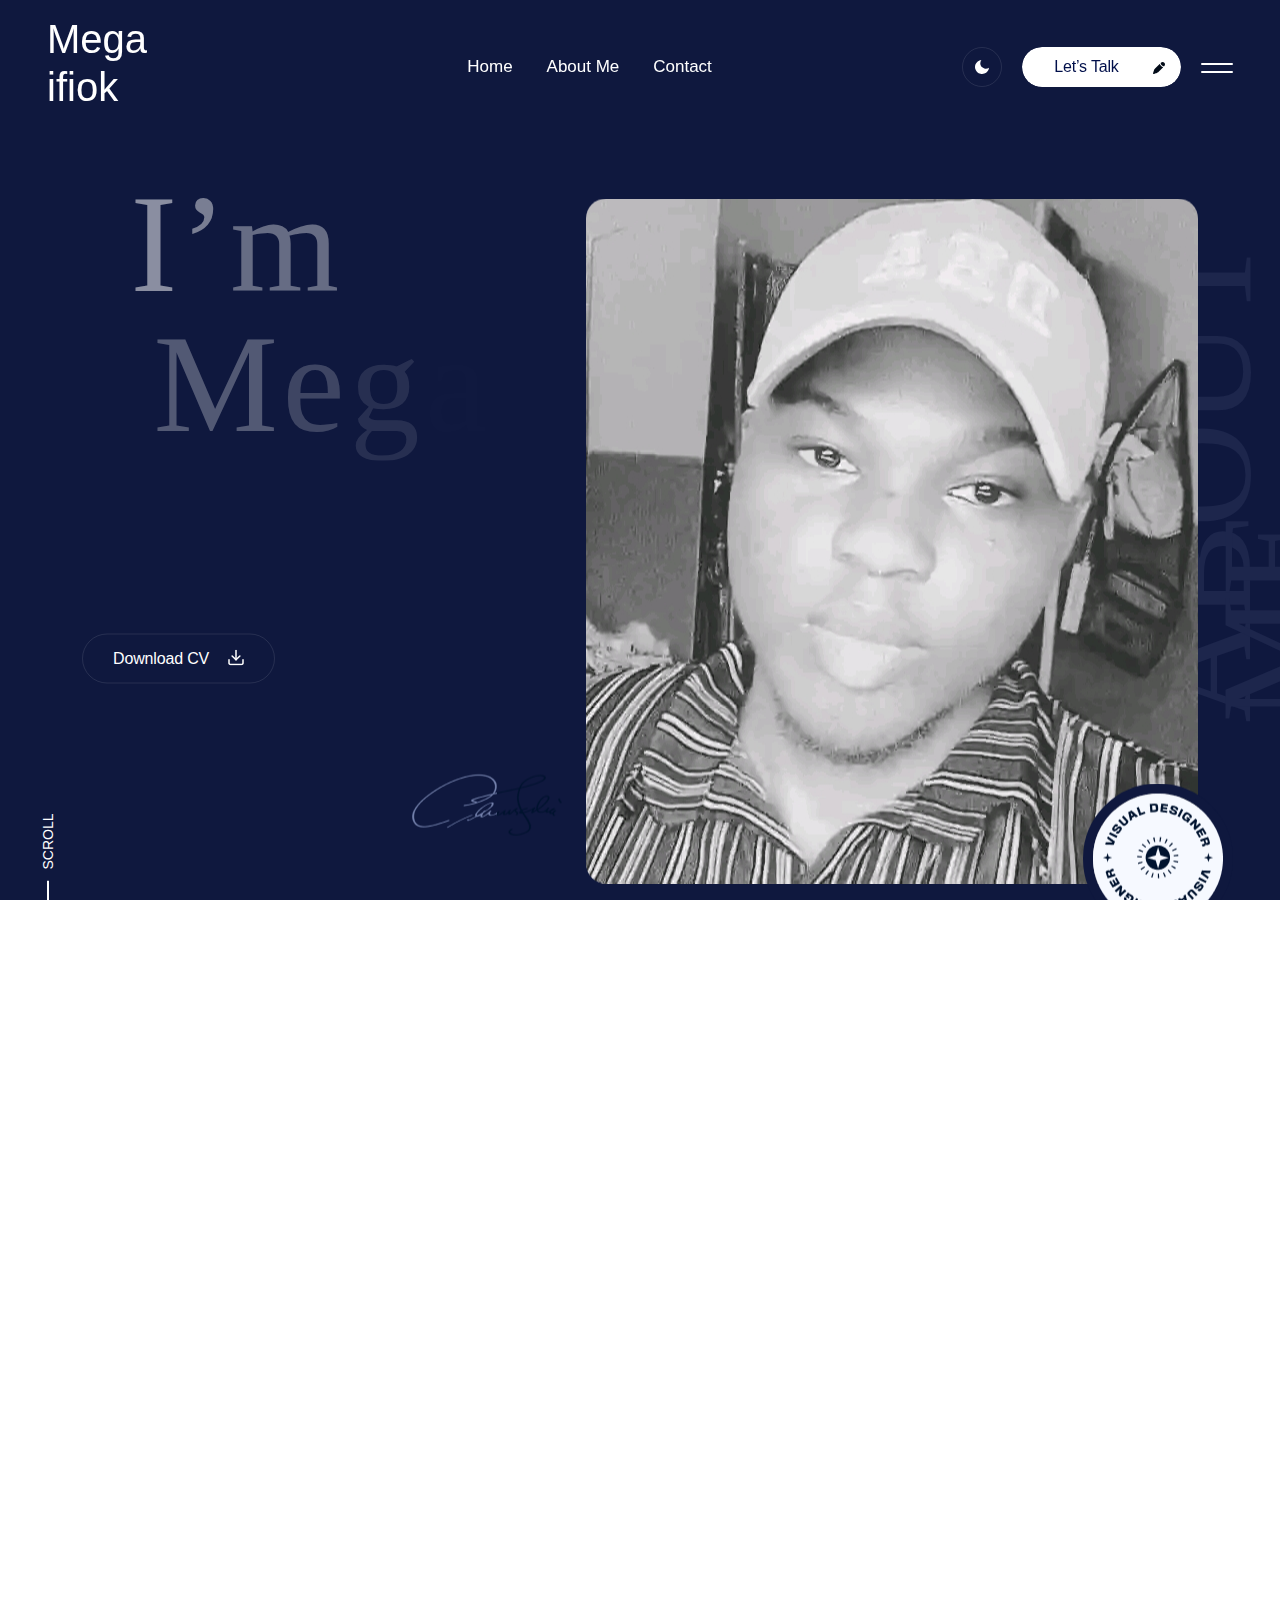
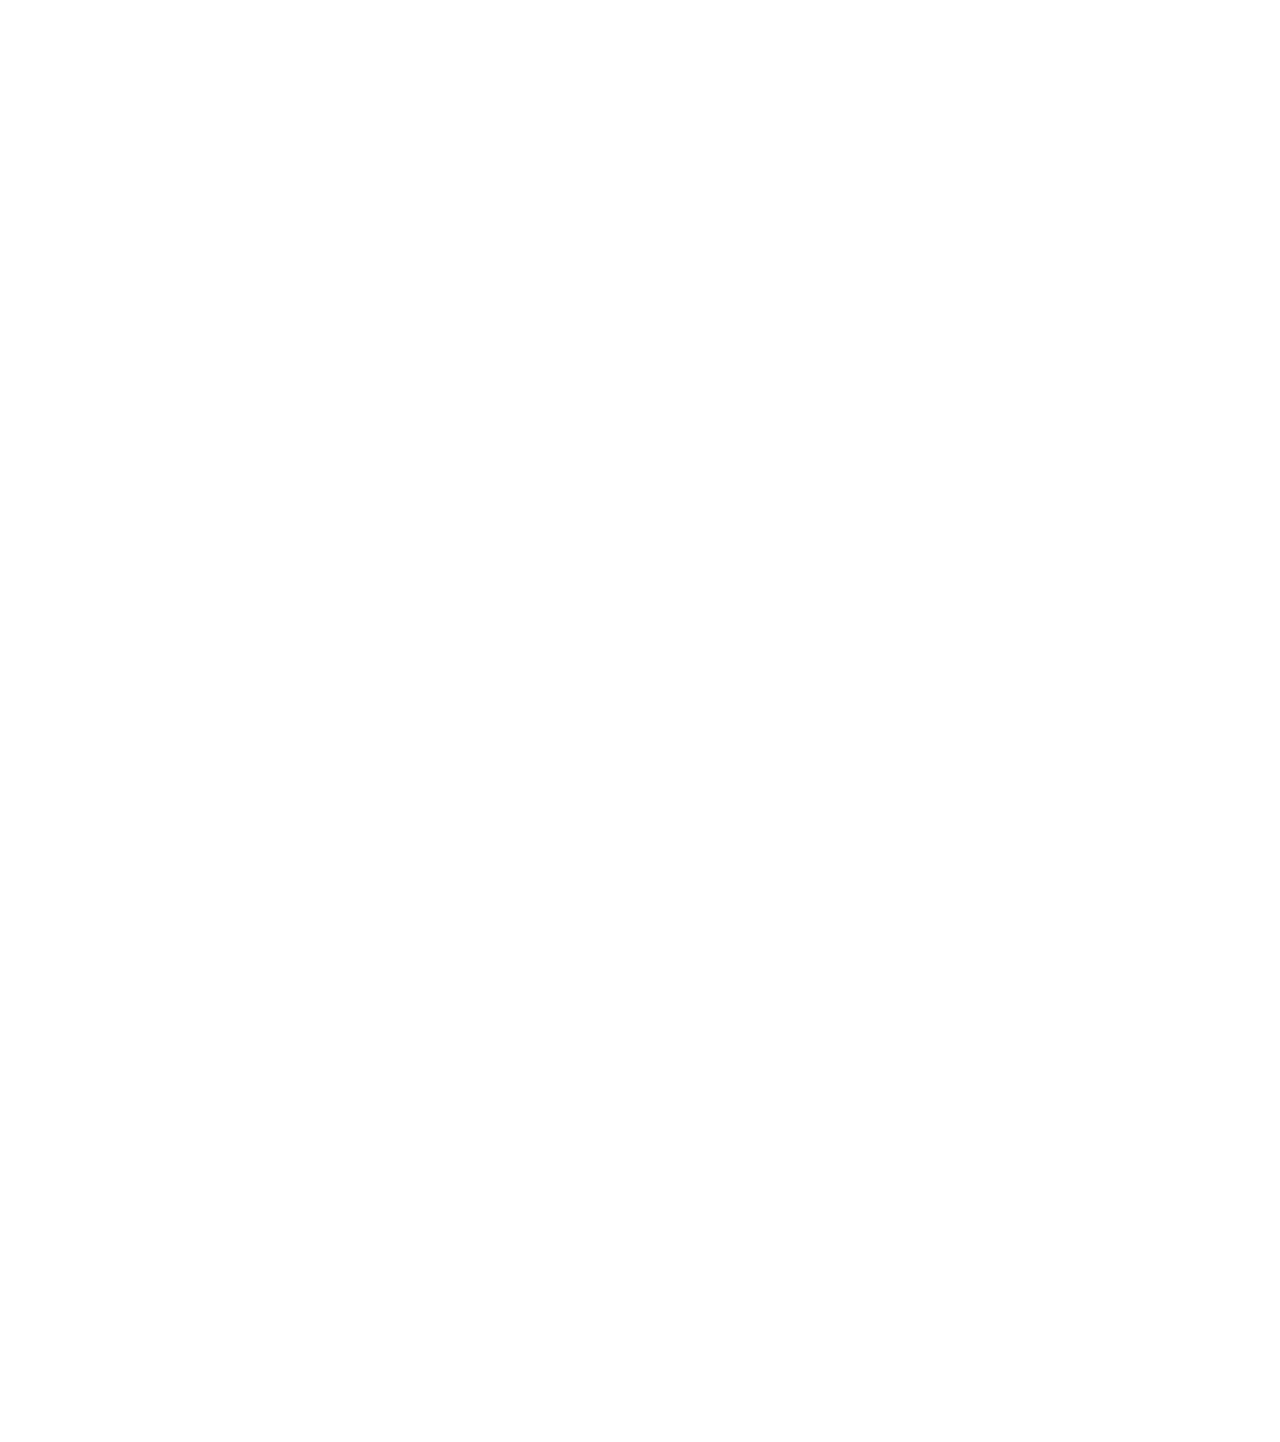
==== commit 98e763e9: "commmits" ====
--- a/about-me.html
+++ b/about-me.html
@@ -185,9 +185,6 @@
 
                                         </li>
                                         <li><a href="about-me.html">About Me</a></li>
-                                        <li class="has-dropdown"><a href="service.html">Services</a>
-
-                                        </li>
 
                                         <li><a href="contact.html">Contact</a></li>
                                     </ul>
@@ -200,9 +197,6 @@
 
                                             </li>
                                             <li><a href="about-me.html">About Me</a></li>
-                                            <li class="has-dropdown"><a href="service.html">Services</a>
-
-                                            </li>
                                             <li><a href="contact.html">Contact</a></li>
                                         </ul>
                                     </nav>
@@ -308,7 +302,6 @@
                                         <a href="index.html">Home</a>
                                     </li>
                                     <li><a href="about-me.html">About Me</a></li>
-                                    <li class="has-dropdown"><a href="service.html">Services</a></li>
 
 
                                     <li><a href="contact.html">Contact</a></li>
@@ -322,9 +315,6 @@
 
                                         </li>
                                         <li><a href="about-me.html">About Me</a></li>
-                                        <li class="has-dropdown"><a href="service.html">Services</a>
-
-                                        </li>
 
 
                                         <li><a href="contact.html">Contact</a></li>
@@ -491,32 +481,10 @@
                                 <div class="ab-info__text">
 
                                     <div>
-                                        I’m Mega <span class="line"></span> a highly rated developer
-                                        based in Nigeria.
-                                        <a class="tp-hover-reveal-item" href="#">
-                                            Product Design
-                                            <span></span>
-                                            <div class="tp-hover-reveal-bg" data-background="assets/img/about/ab-1.png">
-                                            </div>
-                                        </a>,
-                                        <a class="tp-hover-reveal-item" href="#">
-                                            App development
-                                            <span></span>
-                                            <div class="tp-hover-reveal-bg" data-background="assets/img/about/ab-2.png">
-                                            </div>
-                                        </a> ,
-                                        <a class="tp-hover-reveal-item" href="#">
-                                            Web Design
-                                            <span></span>
-                                            <div class="tp-hover-reveal-bg" data-background="assets/img/about/ab-3.png">
-                                            </div>
-                                        </a> &
-                                        <a class="tp-hover-reveal-item" href="#">
-                                            Graphic Design
-                                            <span></span>
-                                            <div class="tp-hover-reveal-bg" data-background="assets/img/about/ab-4.png">
-                                            </div>
-                                        </a>
+                                I enjoy turning complex problems into simple, intuitive solutions. Whether it's enhancing user experiences, optimizing
+                                website performance, or collaborating with designers and backend engineers, I am committed to delivering high-quality,
+                                maintainable solutions.
+                                  
 
                                     </div>
 
@@ -557,7 +525,9 @@
                                                     </span>
                                                     Personal Info
                                                 </h4>
-                                                <p>Perceived end knowledge certainly day sweetness why cordially.</p>
+                                                <p>I enjoy turning complex problems into simple, intuitive solutions. Whether it's enhancing user experiences, optimizing
+                                                website performance, or collaborating with designers and backend engineers, I am committed to delivering high-quality,
+                                                maintainable solutions.</p>
                                                 <a href="mailto:ifiokaniebiet@gmail.com">ifiokaniebiet@gmail.com</a>
                                                 <a href="tel:+2348124579913"><span><img
                                                             src="assets/img/about/whatsap.png" alt=""></span> +234 812
@@ -566,40 +536,25 @@
                                             <div class="tp-services-capsule-item-wrapper">
                                                 <p data-tp-throwable-el="">
                                                     <span class="tp-services-capsule-item"
-                                                        data-bg-color="#00CC97">Frontend development</span>
+                                                        data-bg-color="#00CC97">HTML & CSS</span>
                                                 </p>
 
                                                 <p data-tp-throwable-el="">
                                                     <span class="tp-services-capsule-item" data-bg-color="#FFDB59"
-                                                        data-text-color="#121212">Design solutions</span>
+                                                        data-text-color="#121212">JavaScript</span>
                                                 </p>
 
                                                 <p data-tp-throwable-el="">
                                                     <span class="tp-services-capsule-item" data-bg-color="#FFDB59"
-                                                        data-text-color="#121212">Consulting</span>
+                                                        data-text-color="#121212">JQuery</span>
                                                 </p>
 
                                                 <p data-tp-throwable-el="">
                                                     <span class="tp-services-capsule-item" data-bg-color="#FFDB59"
-                                                        data-text-color="#121212">High quality product</span>
+                                                        data-text-color="#121212">React Js</span>
                                                 </p>
 
-                                                <p data-tp-throwable-el="">
-                                                    <span class="tp-services-capsule-item" data-bg-color="#19B3F1">UI/UX
-                                                        Design</span>
-                                                </p>
-                                                <p data-tp-throwable-el="">
-                                                    <span class="">
-                                                        <img src="assets/img/services/shape/services-shape-1.png"
-                                                            alt="">
-                                                    </span>
-                                                </p>
-                                                <p data-tp-throwable-el="">
-                                                    <span class="">
-                                                        <img src="assets/img/services/shape/services-shape-2.png"
-                                                            alt="">
-                                                    </span>
-                                                </p>
+                                              
                                             </div>
                                         </div>
                                     </div>
@@ -635,7 +590,7 @@
                                                 </div>
                                             </div>
                                             <div class="tp-progress-bar-item">
-                                                <label>Sketch</label>
+                                                <label>jquery</label>
                                                 <div class="tp-progress-bar">
                                                     <div class="progress">
                                                         <div class="progress-bar wow slideInLeft" data-wow-delay=".1s"
@@ -648,27 +603,14 @@
                                                 </div>
                                             </div>
                                             <div class="tp-progress-bar-item">
-                                                <label>Figma</label>
+                                                <label>React Js</label>
                                                 <div class="tp-progress-bar">
                                                     <div class="progress">
                                                         <div class="progress-bar wow slideInLeft" data-wow-delay=".1s"
                                                             data-wow-duration="2s" role="progressbar" data-width="65%"
                                                             aria-valuenow="58" aria-valuemin="0" aria-valuemax="100"
                                                             style="width: 65%; visibility: visible; animation-duration: 2s; animation-delay: 0.1s; animation-name: slideInLeft;">
-                                                            <span>95%</span>
-                                                        </div>
-                                                    </div>
-                                                </div>
-                                            </div>
-                                            <div class="tp-progress-bar-item">
-                                                <label>React</label>
-                                                <div class="tp-progress-bar">
-                                                    <div class="progress">
-                                                        <div class="progress-bar wow slideInLeft" data-wow-delay=".1s"
-                                                            data-wow-duration="2s" role="progressbar" data-width="58%"
-                                                            aria-valuenow="58" aria-valuemin="0" aria-valuemax="100"
-                                                            style="width: 58%; visibility: visible; animation-duration: 2s; animation-delay: 0.1s; animation-name: slideInLeft;">
-                                                            <span>88%</span>
+                                                            <span>99%</span>
                                                         </div>
                                                     </div>
                                                 </div>
@@ -744,55 +686,7 @@
                 </div>
                 <!-- ab personal info area end -->
 
-                <!-- ab funfact area start -->
-                <div class="ab-funfact__area ab-funfact__plr pt-110 pb-60 z-index-1 p-relative fix cursor-style">
-                    <div class="ab-funfact__bg ab-funfact__overlay">
-                        <div class="ab-funfact__bg-item" data-speed="1.1"
-                            data-background="assets/img/funfact/funfact-bg-1-2.jpg"></div>
-                    </div>
-                    <div class="container">
-                        <div class="row">
-                            <div class="col-xl-4 col-lg-4 col-md-4 col-sm-6 mb-40">
-                                <div class="ab-funfact__item space-left-1 wow tpfadeUp" data-wow-duration=".9s"
-                                    data-wow-delay=".3s">
-                                    <div class="ab-funfact__number">
-                                        <span data-purecounter-duration="1" data-purecounter-end="10"
-                                            class="purecounter">0</span>
-                                    </div>
-                                    <div class="ab-funfact__content">
-                                        <h4 class="ab-funfact__title-sm">Projects <br> Completed</h4>
-                                    </div>
-                                </div>
-                            </div>
-                            <div class="col-xl-4 col-lg-4 col-md-4 col-sm-6 mb-40">
-                                <div class="ab-funfact__item space-left-2 wow tpfadeUp" data-wow-duration=".9s"
-                                    data-wow-delay=".5s">
-                                    <div class="ab-funfact__number">
-                                        <span data-purecounter-duration="1" data-purecounter-end="3"
-                                            class="purecounter">0</span>
-                                    </div>
-                                    <div class="ab-funfact__content">
-                                        <h4 class="ab-funfact__title-sm">Years <br> Of Experience</h4>
-                                    </div>
-                                </div>
-                            </div>
-                            <div class="col-xl-4 col-lg-4 col-md-4 col-sm-6 mb-40">
-                                <div class="ab-funfact__item space-left-3 wow tpfadeUp" data-wow-duration=".9s"
-                                    data-wow-delay=".7s">
-                                    <div class="ab-funfact__number">
-                                        <span data-purecounter-duration="1" data-purecounter-end="4"
-                                            class="purecounter">0</span>
-                                    </div>
-                                    <div class="ab-funfact__content">
-                                        <h4 class="ab-funfact__title-sm">Client <br> Satisfaction</h4>
-                                    </div>
-                                </div>
-                            </div>
-                        </div>
-                    </div>
-                </div>
-                <!-- ab funfact area end -->
-
+              
 
 
                 <!-- brand area start -->
@@ -1072,8 +966,6 @@
                                         <ul>
                                             <li><a href="about-me.html"><i class="fa-regular fa-arrow-right"></i>
                                                     About</a></li>
-                                            <li><a href="service.html"><i class="fa-regular fa-arrow-right"></i>
-                                                    Services</a></li>
                                             <li><a href="contact.html"><i class="fa-regular fa-arrow-right"></i>
                                                     Contact</a></li>
                                         </ul>
--- a/assets/css/custom-animation.css
+++ b/assets/css/custom-animation.css
@@ -0,0 +1,1020 @@
+.animated {
+	-webkit-animation-duration: 1s;
+	animation-duration: 1s;
+	-webkit-animation-fill-mode: both;
+	animation-fill-mode: both;
+  }
+
+@-webkit-keyframes jump {
+	0% {
+		-webkit-transform: translate3d(0, 0, 0);
+		transform: translate3d(0, 0, 0)
+	}
+
+	40% {
+		-webkit-transform: translate3d(0, 50%, 0);
+		transform: translate3d(0, 50%, 0)
+	}
+
+	100% {
+		-webkit-transform: translate3d(0, 0, 0);
+		transform: translate3d(0, 0, 0)
+	}
+}
+
+@keyframes jump {
+	0% {
+		-webkit-transform: translate3d(0, 0, 0);
+		transform: translate3d(0, 0, 0)
+	}
+
+	40% {
+		-webkit-transform: translate3d(0, 50%, 0);
+		transform: translate3d(0, 50%, 0)
+	}
+
+	100% {
+		-webkit-transform: translate3d(0, 0, 0);
+		transform: translate3d(0, 0, 0)
+	}
+}
+
+@-webkit-keyframes jumpTwo {
+	0% {
+		-webkit-transform: translate3d(0, 0, 0);
+		transform: translate3d(0, 0, 0)
+	}
+
+	40% {
+		-webkit-transform: translate3d(0, 20px, 0);
+		transform: translate3d(0, 20px, 0)
+	}
+
+	100% {
+		-webkit-transform: translate3d(0, 0, 0);
+		transform: translate3d(0, 0, 0)
+	}
+}
+
+@keyframes jumpTwo {
+	0% {
+		-webkit-transform: translate3d(0, 0, 0);
+		transform: translate3d(0, 0, 0)
+	}
+
+	40% {
+		-webkit-transform: translate3d(0, 20px, 0);
+		transform: translate3d(0, 40px, 0)
+	}
+
+	100% {
+		-webkit-transform: translate3d(0, 0, 0);
+		transform: translate3d(0, 0, 0)
+	}
+}
+
+@-webkit-keyframes jumpThree {
+	0% {
+		-webkit-transform: translate3d(0, 0, 0);
+		transform: translate3d(0, 0, 0)
+	}
+
+	40% {
+		-webkit-transform: translate3d(0, -20px, 0);
+		transform: translate3d(0, -20px, 0)
+	}
+
+	100% {
+		-webkit-transform: translate3d(0, 0, 0);
+		transform: translate3d(0, 0, 0)
+	}
+}
+
+@keyframes jumpThree {
+	0% {
+		-webkit-transform: translate3d(0, 0, 0);
+		transform: translate3d(0, 0, 0)
+	}
+
+	40% {
+		-webkit-transform: translate3d(0, -20px, 0);
+		transform: translate3d(0, -20px, 0)
+	}
+
+	100% {
+		-webkit-transform: translate3d(0, 0, 0);
+		transform: translate3d(0, 0, 0)
+	}
+}
+
+@-webkit-keyframes jumpFour {
+	0% {
+		-webkit-transform: translate3d(0, 0, 0);
+		transform: translate3d(0, 0, 0)
+	}
+
+	50% {
+		-webkit-transform: translate3d(0, -10px, 0);
+		transform: translate3d(0, -10px, 0)
+	}
+
+	100% {
+		-webkit-transform: translate3d(0, 0, 0);
+		transform: translate3d(0, 0, 0)
+	}
+}
+
+@keyframes jumpFour {
+	0% {
+		-webkit-transform: translate3d(0, 0, 0);
+		transform: translate3d(0, 0, 0)
+	}
+
+	50% {
+		-webkit-transform: translate3d(0, -10px, 0);
+		transform: translate3d(0, -10px, 0)
+	}
+
+	100% {
+		-webkit-transform: translate3d(0, 0, 0);
+		transform: translate3d(0, 0, 0)
+	}
+}
+
+@-webkit-keyframes jumpFive {
+	0% {
+		-webkit-transform: translate3d(0, 0, 0);
+		transform: translate3d(0, 0, 0)
+	}
+
+	50% {
+		-webkit-transform: translate3d(0, 10px, 0);
+		transform: translate3d(0, 10px, 0)
+	}
+
+	100% {
+		-webkit-transform: translate3d(0, 0, 0);
+		transform: translate3d(0, 0, 0)
+	}
+}
+
+@keyframes jumpFive {
+	0% {
+		-webkit-transform: translate3d(0, 0, 0);
+		transform: translate3d(0, 0, 0)
+	}
+
+	50% {
+		-webkit-transform: translate3d(0, 10px, 0);
+		transform: translate3d(0, 10px, 0)
+	}
+
+	100% {
+		-webkit-transform: translate3d(0, 0, 0);
+		transform: translate3d(0, 0, 0)
+	}
+}
+
+@-webkit-keyframes prXOne {
+	0% {
+		-webkit-transform: translateX(0);
+		transform: translateX(0)
+	}
+
+	50% {
+		-webkit-transform: translateX(-15px);
+		transform: translateX(-15px)
+	}
+
+	100% {
+		-webkit-transform: translateX(0);
+		transform: translateX(0)
+	}
+}
+
+@keyframes prXOne {
+	0% {
+		-webkit-transform: translateX(0);
+		transform: translateX(0)
+	}
+
+	50% {
+		-webkit-transform: translateX(-15px);
+		transform: translateX(-15px)
+	}
+
+	100% {
+		-webkit-transform: translateX(0);
+		transform: translateX(0)
+	}
+}
+
+@-webkit-keyframes prXTwo {
+	0% {
+		-webkit-transform: translateX(0);
+		transform: translateX(0)
+	}
+
+	50% {
+		-webkit-transform: translateX(15px);
+		transform: translateX(15px)
+	}
+
+	100% {
+		-webkit-transform: translateX(0);
+		transform: translateX(0)
+	}
+}
+
+@keyframes prXTwo {
+	0% {
+		-webkit-transform: translateX(0);
+		transform: translateX(0)
+	}
+
+	50% {
+		-webkit-transform: translateX(15px);
+		transform: translateX(15px)
+	}
+
+	100% {
+		-webkit-transform: translateX(0);
+		transform: translateX(0)
+	}
+}
+
+@-webkit-keyframes rotated {
+	0% {
+		-webkit-transform: rotate(0);
+		transform: rotate(0)
+	}
+
+	100% {
+		-webkit-transform: rotate(360deg);
+		transform: rotate(360deg)
+	}
+}
+
+@keyframes rotated {
+	0% {
+		-webkit-transform: rotate(0);
+		transform: rotate(0)
+	}
+
+	100% {
+		-webkit-transform: rotate(360deg);
+		transform: rotate(360deg)
+	}
+}
+
+@-webkit-keyframes rotatedTwo {
+	0% {
+		-webkit-transform: rotate(0);
+		transform: rotate(0)
+	}
+
+	100% {
+		-webkit-transform: rotate(-360deg);
+		transform: rotate(-360deg)
+	}
+}
+
+@keyframes rotatedTwo {
+	0% {
+		-webkit-transform: rotate(0);
+		transform: rotate(0)
+	}
+
+	100% {
+		-webkit-transform: rotate(-360deg);
+		transform: rotate(-360deg)
+	}
+}
+
+@-webkit-keyframes rotatedHalf {
+	0% {
+		-webkit-transform: rotate(0);
+		transform: rotate(0)
+	}
+
+	50% {
+		-webkit-transform: rotate(90deg);
+		transform: rotate(90deg)
+	}
+
+	100% {
+		-webkit-transform: rotate(0);
+		transform: rotate(0)
+	}
+}
+
+@keyframes rotatedHalf {
+	0% {
+		-webkit-transform: rotate(0);
+		transform: rotate(0)
+	}
+
+	50% {
+		-webkit-transform: rotate(90deg);
+		transform: rotate(90deg)
+	}
+
+	100% {
+		-webkit-transform: rotate(0);
+		transform: rotate(0)
+	}
+}
+
+@-webkit-keyframes rotatedHalfTwo {
+	0% {
+		-webkit-transform: rotate(-90deg);
+		transform: rotate(-90deg)
+	}
+
+	100% {
+		-webkit-transform: rotate(90deg);
+		transform: rotate(90deg)
+	}
+}
+
+@keyframes rotatedHalfTwo {
+	0% {
+		-webkit-transform: rotate(-90deg);
+		transform: rotate(-90deg)
+	}
+
+	100% {
+		-webkit-transform: rotate(90deg);
+		transform: rotate(90deg)
+	}
+}
+
+@-webkit-keyframes scale-upOne {
+	0% {
+		-webkit-transform: scale(1);
+		transform: scale(1)
+	}
+
+	50% {
+		-webkit-transform: scale(.85);
+		transform: scale(.85)
+	}
+
+	100% {
+		-webkit-transform: scale(1);
+		transform: scale(1)
+	}
+}
+
+@keyframes scale-upOne {
+	0% {
+		-webkit-transform: scale(1);
+		transform: scale(1)
+	}
+
+	50% {
+		-webkit-transform: scale(.85);
+		transform: scale(.85)
+	}
+
+	100% {
+		-webkit-transform: scale(1);
+		transform: scale(1)
+	}
+}
+
+@-webkit-keyframes scale-right {
+	0% {
+		-webkit-transform: translateX(0);
+		transform: translateX(0)
+	}
+
+	50% {
+		-webkit-transform: translateX(20%);
+		transform: translateX(20%)
+	}
+
+	100% {
+		-webkit-transform: translateX(0);
+		transform: translateX(0)
+	}
+}
+
+
+@keyframes tpfadeInDown {
+	0% {
+	  opacity: 0;
+	  -webkit-transform: translateX(-20px);
+	  transform: translateX(-20px);
+	}
+  
+	100% {
+	  opacity: 1;
+	  -webkit-transform: translateX(0);
+	  transform: translateX(0);
+	}
+}  
+
+@keyframes scale-right {
+	0% {
+		-webkit-transform: translateX(0);
+		transform: translateX(0)
+	}
+
+	50% {
+		-webkit-transform: translateX(20%);
+		transform: translateX(20%)
+	}
+
+	100% {
+		-webkit-transform: translateX(0);
+		transform: translateX(0)
+	}
+}
+
+@-webkit-keyframes fade-in {
+	0% {
+		opacity: .2
+	}
+
+	40% {
+		opacity: 1
+	}
+
+	100% {
+		opacity: .2
+	}
+}
+
+@keyframes fade-in {
+	0% {
+		opacity: .2
+	}
+
+	40% {
+		opacity: 1
+	}
+
+	100% {
+		opacity: .2
+	}
+}
+
+@keyframes hvr-ripple-out {
+	0% {
+		top: -5px;
+		right: -5px;
+		bottom: -5px;
+		left: -5px
+	}
+
+	50% {
+		top: -15px;
+		right: -15px;
+		bottom: -15px;
+		left: -15px;
+		opacity: .8
+	}
+
+	100% {
+		top: -5px;
+		right: -5px;
+		bottom: -5px;
+		left: -5px;
+		opacity: 1
+	}
+}
+
+@keyframes hvr-ripple-out-two {
+	0% {
+		top: 0;
+		right: 0;
+		bottom: 0;
+		left: 0
+	}
+
+	100% {
+		top: -30px;
+		right: -30px;
+		bottom: -30px;
+		left: -30px;
+		opacity: 0
+	}
+}
+
+@-webkit-keyframes scale-up-one {
+	0% {
+		-webkit-transform: scale(1);
+		transform: scale(1)
+	}
+
+	40% {
+		-webkit-transform: scale(.5);
+		transform: scale(.5)
+	}
+
+	100% {
+		-webkit-transform: scale(1);
+		transform: scale(1)
+	}
+}
+
+@keyframes scale-up-one {
+	0% {
+		-webkit-transform: scale(1);
+		transform: scale(1)
+	}
+
+	40% {
+		-webkit-transform: scale(.5);
+		transform: scale(.5)
+	}
+
+	100% {
+		-webkit-transform: scale(1);
+		transform: scale(1)
+	}
+}
+
+@-webkit-keyframes scale-up-two {
+	0% {
+		-webkit-transform: scale(.5);
+		transform: scale(.5)
+	}
+
+	40% {
+		-webkit-transform: scale(.8);
+		transform: scale(.8)
+	}
+
+	100% {
+		-webkit-transform: scale(.5);
+		transform: scale(.5)
+	}
+}
+
+@keyframes scale-up-two {
+	0% {
+		-webkit-transform: scale(.5);
+		transform: scale(.5)
+	}
+
+	40% {
+		-webkit-transform: scale(.8);
+		transform: scale(.8)
+	}
+
+	100% {
+		-webkit-transform: scale(.5);
+		transform: scale(.5)
+	}
+}
+
+@-webkit-keyframes scale-up-three {
+	0% {
+		-webkit-transform: scale(1);
+		transform: scale(1)
+	}
+
+	40% {
+		-webkit-transform: scale(2);
+		transform: scale(2)
+	}
+
+	100% {
+		-webkit-transform: scale(1);
+		transform: scale(1)
+	}
+}
+
+@keyframes scale-up-three {
+	0% {
+		-webkit-transform: scale(1);
+		transform: scale(1)
+	}
+
+	40% {
+		-webkit-transform: scale(2);
+		transform: scale(2)
+	}
+
+	100% {
+		-webkit-transform: scale(1);
+		transform: scale(1)
+	}
+}
+
+@-webkit-keyframes jump5p {
+	0% {
+		-webkit-transform: translate3d(0, 0, 0);
+		transform: translate3d(0, 0, 0)
+	}
+
+	40% {
+		-webkit-transform: translate3d(0, 5px, 0);
+		transform: translate3d(0, 5px, 0)
+	}
+
+	100% {
+		-webkit-transform: translate3d(0, 0, 0);
+		transform: translate3d(0, 0, 0)
+	}
+}
+
+@keyframes jump5p {
+	0% {
+		-webkit-transform: translate3d(0, 0, 0);
+		transform: translate3d(0, 0, 0)
+	}
+
+	40% {
+		-webkit-transform: translate3d(0, 5px, 0);
+		transform: translate3d(0, 5px, 0)
+	}
+
+	100% {
+		-webkit-transform: translate3d(0, 0, 0);
+		transform: translate3d(0, 0, 0)
+	}
+}
+
+@-webkit-keyframes jump5pRsv {
+	0% {
+		-webkit-transform: translate3d(0, 0, 0);
+		transform: translate3d(0, 0, 0)
+	}
+
+	40% {
+		-webkit-transform: translate3d(0, -5px, 0);
+		transform: translate3d(0, -5px, 0)
+	}
+
+	100% {
+		-webkit-transform: translate3d(0, 0, 0);
+		transform: translate3d(0, 0, 0)
+	}
+}
+
+@keyframes jump5pRsv {
+	0% {
+		-webkit-transform: translate3d(0, 0, 0);
+		transform: translate3d(0, 0, 0)
+	}
+
+	40% {
+		-webkit-transform: translate3d(0, -5px, 0);
+		transform: translate3d(0, -5px, 0)
+	}
+
+	100% {
+		-webkit-transform: translate3d(0, 0, 0);
+		transform: translate3d(0, 0, 0)
+	}
+}
+
+@keyframes moveclouds {
+	0% {
+		margin-left: 200px
+	}
+
+	100% {
+		margin-left: -200px
+	}
+}
+
+@-webkit-keyframes moveclouds {
+	0% {
+		margin-left: 200px
+	}
+
+	100% {
+		margin-left: -200px
+	}
+}
+
+@keyframes moveclouds2 {
+	0% {
+		margin-right: 200px
+	}
+
+	100% {
+		margin-right: -200px
+	}
+}
+
+@-webkit-keyframes moveclouds2 {
+	0% {
+		margin-right: 200px
+	}
+
+	100% {
+		margin-right: -200px
+	}
+}
+
+@keyframes moveUp {
+	0% {
+		transform: translateY(0)
+	}
+
+	100% {
+		transform: translateY(-70%)
+	}
+}
+
+@-webkit-keyframes moveUp {
+	0% {
+		transform: translateY(0)
+	}
+
+	100% {
+		transform: translateY(-70%)
+	}
+}
+  @keyframes tpfadeUp {
+	0% {
+		opacity: 0;
+		-webkit-transform: translateY(60px);
+		transform: translateY(60px);
+	  }
+	
+	  100% {
+		opacity: 1;
+		-webkit-transform: translateY(0);
+		transform: translateY(0);
+	  }
+  }
+  
+  .tpfadeUp {
+	-webkit-animation-name: tpfadeUp;
+	animation-name: tpfadeUp;
+  }
+
+  @-webkit-keyframes tpfadeLeft {
+	0% {
+	  opacity: 0;
+	  -webkit-transform: translateX(-60px);
+	  transform: translateX(-60px);
+	}
+  
+	100% {
+	  opacity: 1;
+	  -webkit-transform: translateX(0);
+	  transform: translateX(0);
+	}
+  }
+  
+  @keyframes tpfadeLeft {
+	0% {
+	  opacity: 0;
+	  -webkit-transform: translateX(-60px);
+	  -ms-transform: translateX(-60px);
+	  transform: translateX(-60px);
+	}
+  
+	100% {
+	  opacity: 1;
+	  -webkit-transform: translateX(0);
+	  -ms-transform: translateX(0);
+	  transform: translateX(0);
+	}
+  }
+  
+  .tpfadeLeft {
+	-webkit-animation-name: tpfadeLeft;
+	animation-name: tpfadeLeft;
+  }
+
+  @-webkit-keyframes tpfadeRight {
+	0% {
+	  opacity: 0;
+	  -webkit-transform: translateX(30px);
+	  transform: translateX(30px);
+	}
+  
+	100% {
+	  opacity: 1;
+	  -webkit-transform: translateX(0);
+	  transform: translateX(0);
+	}
+  }
+  
+  @keyframes tpfadeRight {
+	0% {
+	  opacity: 0;
+	  -webkit-transform: translateX(30px);
+	  -ms-transform: translateX(30px);
+	  transform: translateX(30px);
+	}
+  
+	100% {
+	  opacity: 1;
+	  -webkit-transform: translateX(0);
+	  -ms-transform: translateX(0);
+	  transform: translateX(0);
+	}
+  }
+  
+  .tpfadeRight {
+	-webkit-animation-name: tpfadeRight;
+	animation-name: tpfadeRight;
+  }
+
+
+  @-webkit-keyframes fadeInRight {
+	0% {
+	  opacity: 0;
+	  -webkit-transform: translateX(30px);
+	  transform: translateX(30px);
+	}
+  
+	100% {
+	  opacity: 1;
+	  -webkit-transform: translateX(0);
+	  transform: translateX(0);
+	}
+  }
+  
+  @keyframes fadeInRight {
+	0% {
+	  opacity: 0;
+	  -webkit-transform: translateX(30px);
+	  -ms-transform: translateX(30px);
+	  transform: translateX(30px);
+	}
+  
+	100% {
+	  opacity: 1;
+	  -webkit-transform: translateX(0);
+	  -ms-transform: translateX(0);
+	  transform: translateX(0);
+	}
+  }
+  
+  .fadeInRight {
+	-webkit-animation-name: fadeInRight;
+	animation-name: fadeInRight;
+  }
+
+
+
+  
+  @-webkit-keyframes tpfadeIn {
+	0% {
+	  opacity: 0;
+	}
+  
+	100% {
+	  opacity: 1;
+	}
+  }
+  
+  @keyframes tpfadeIn {
+	0% {
+	  opacity: 0;
+	}
+  
+	100% {
+	  opacity: 1;
+	}
+  }
+  
+  .tpfadeIn {
+	-webkit-animation-name: tpfadeIn;
+	animation-name: tpfadeIn;
+  }
+
+
+  @keyframes movingleftright1 {
+    0% {
+        -webkit-transform: translateX(0) translateY(0);
+        transform: translateX(0) translateY(0);
+    }
+
+    40% {
+        -webkit-transform: translateX(50px) translateY(-100px);
+        transform: translateX(50px) translateY(-100px);
+    }
+
+    75% {
+        -webkit-transform: translateX(-400px);
+        transform: translateX(-400px);
+    }
+
+    100% {
+        -webkit-transform: translateY(0) translateX(0);
+        transform: translateY(0) translateX(0);
+    }
+}
+
+
+@-webkit-keyframes pulse {
+	0% {
+	  -webkit-box-shadow: 0 0 0 0 rgba(255,255,255, 0.4);
+	}
+	70% {
+		-webkit-box-shadow: 0 0 0 45px rgba(255,255,255, 0);
+	}
+	100% {
+		-webkit-box-shadow: 0 0 0 0 rgba(255,255,255, 0);
+	}
+}
+
+@keyframes pulse {
+	0% {
+		-moz-box-shadow: 0 0 0 0 rgba(255,255,255, 0.4);
+		box-shadow: 0 0 0 0 rgba(255,255,255, 0.4);
+	}
+	70% {
+		-moz-box-shadow: 0 0 0 45px rgba(255,255,255, 0);
+		box-shadow: 0 0 0 45px rgba(255,255,255, 0);
+	}
+	100% {
+		-moz-box-shadow: 0 0 0 0 rgba(255,255,255, 0);
+		box-shadow: 0 0 0 0 rgba(255,255,255, 0);
+	}
+}
+
+@keyframes animationglob {
+	0% {
+	  -webkit-transform: rotate(0deg);
+	  transform: rotate(0deg);
+	}
+	100% {
+	  -webkit-transform: rotate(360deg);
+	  transform: rotate(360deg);
+	}
+}
+
+@keyframes tpupdown {
+	0% {
+	  -webkit-transform: translateY(0);
+	  -moz-transform: translateY(0);
+	  -ms-transform: translateY(0);
+	  -o-transform: translateY(0);
+	  transform: translateY(0);
+	}
+	100% {
+	  -webkit-transform: translateY(-20px);
+	  -moz-transform: translateY(-20px);
+	  -ms-transform: translateY(-20px);
+	  -o-transform: translateY(-20px);
+	  transform: translateY(-20px);
+	}
+}
+
+  @keyframes tptranslateY2{
+	0% {
+    -webkit-transform: translateY(0px);
+    -moz-transform: translateY(0px);
+    -ms-transform: translateY(0px);
+    -o-transform: translateY(0px);
+    transform: translateY(0px);
+  }
+  100% {
+    -webkit-transform: translateY(-40px);
+    -moz-transform: translateY(-40px);
+    -ms-transform: translateY(-40px);
+    -o-transform: translateY(-40px);
+    transform: translateY(-40px);
+  }
+}
+
+@keyframes tptranslateX2{
+	0% {
+    -webkit-transform: translateX(0px);
+    -moz-transform: translateX(0px);
+    -ms-transform: translateX(0px);
+    -o-transform: translateX(0px);
+    transform: translateX(0px);
+  }
+  100% {
+    -webkit-transform: translateX(40px);
+    -moz-transform: translateX(40px);
+    -ms-transform: translateX(40px);
+    -o-transform: translateX(40px);
+    transform: translateX(40px);
+  }
+}
+
+@keyframes section-animation {
+	0% {
+	  width: 0;
+	}
+	15% {
+	  width: 100%;
+	}
+	85% {
+	  opacity: 1;
+	}
+	90% {
+	  width: 100%;
+	  opacity: 0;
+	}
+	to {
+	  width: 0;
+	  opacity: 0;
+	}
+}
+
+
